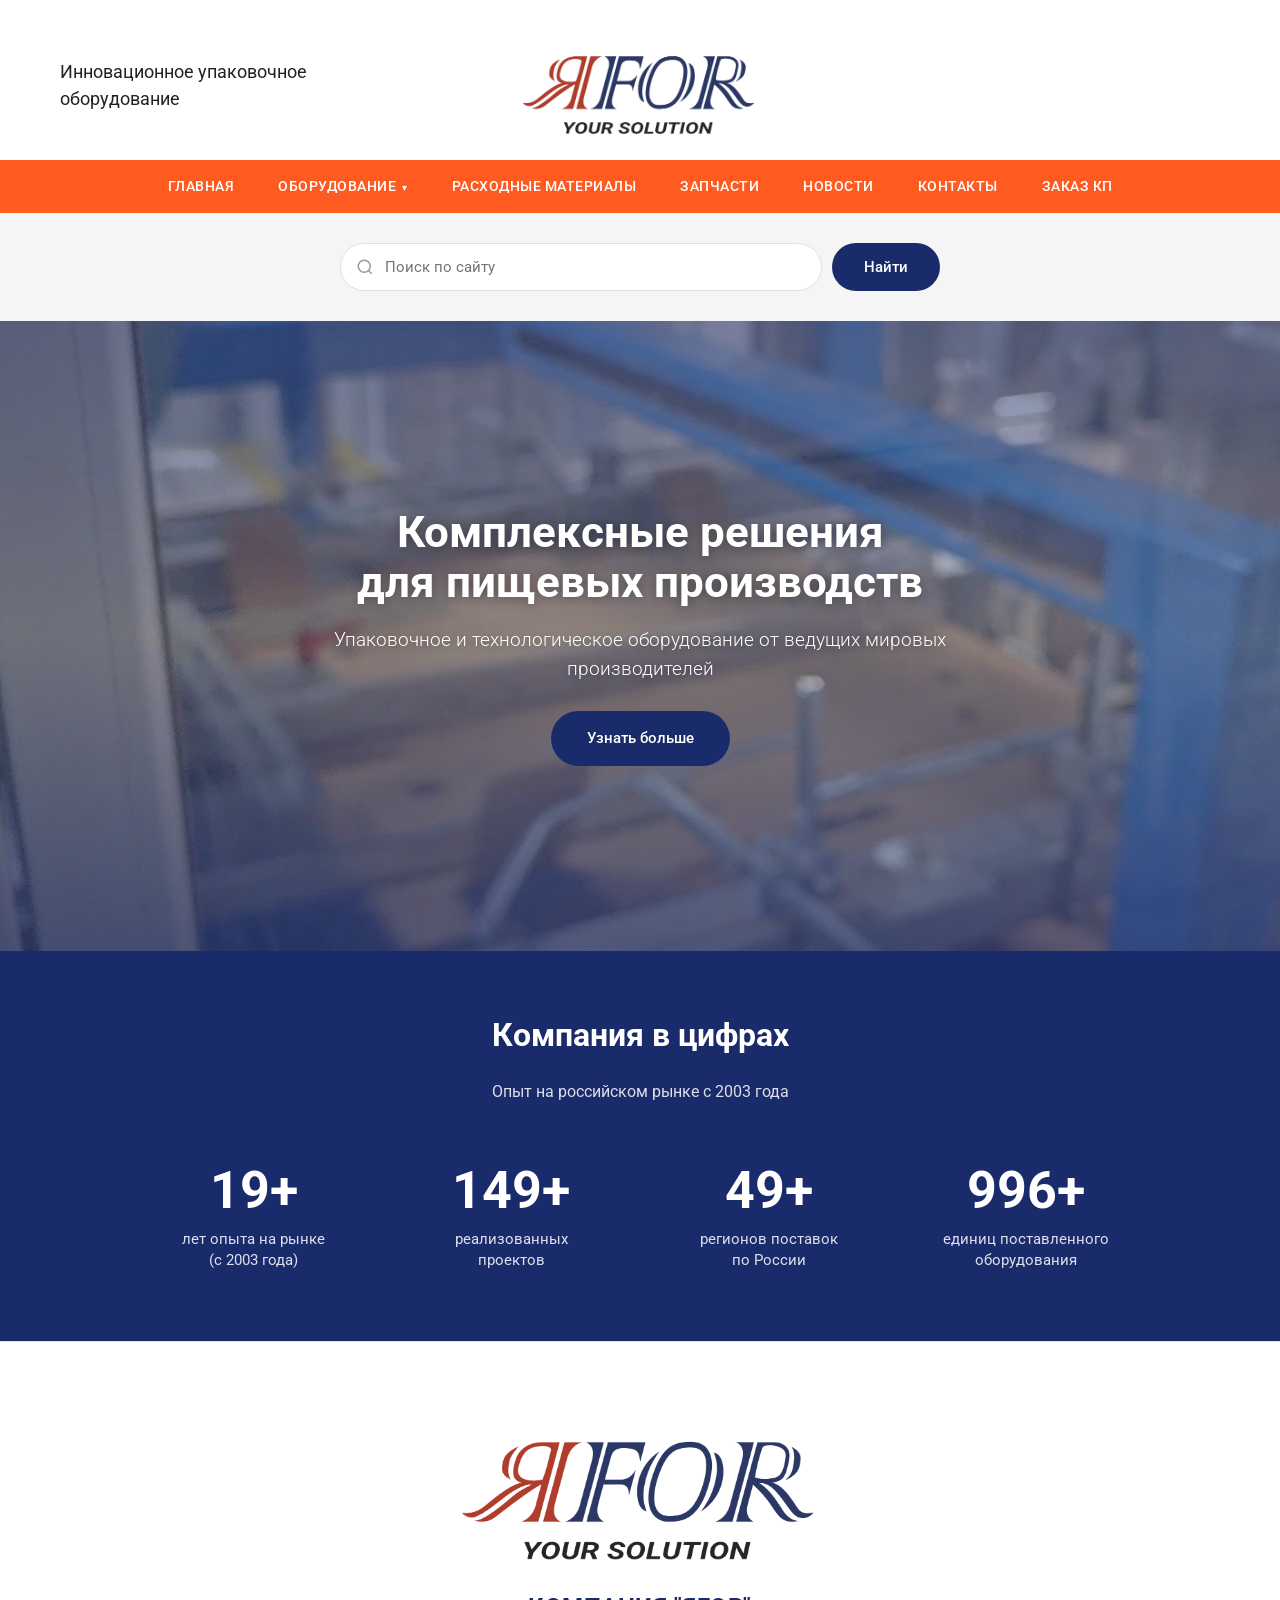
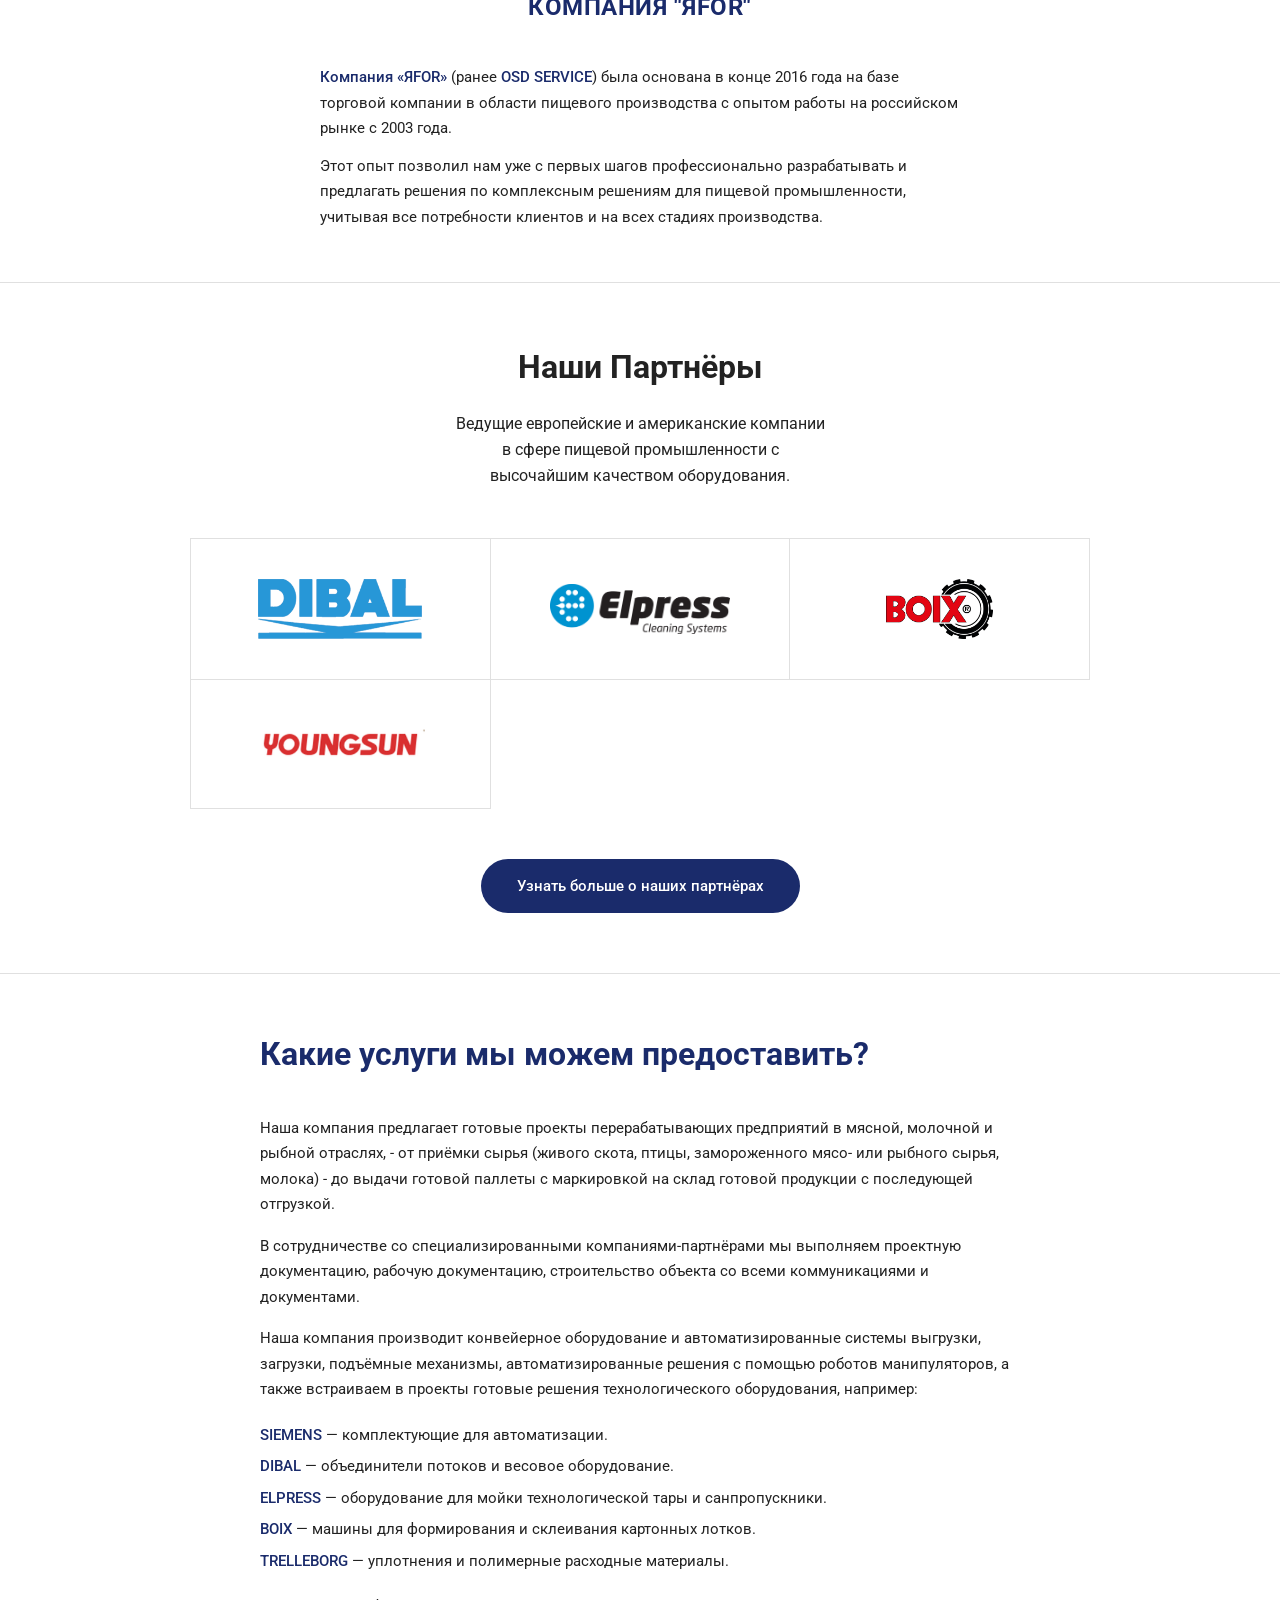
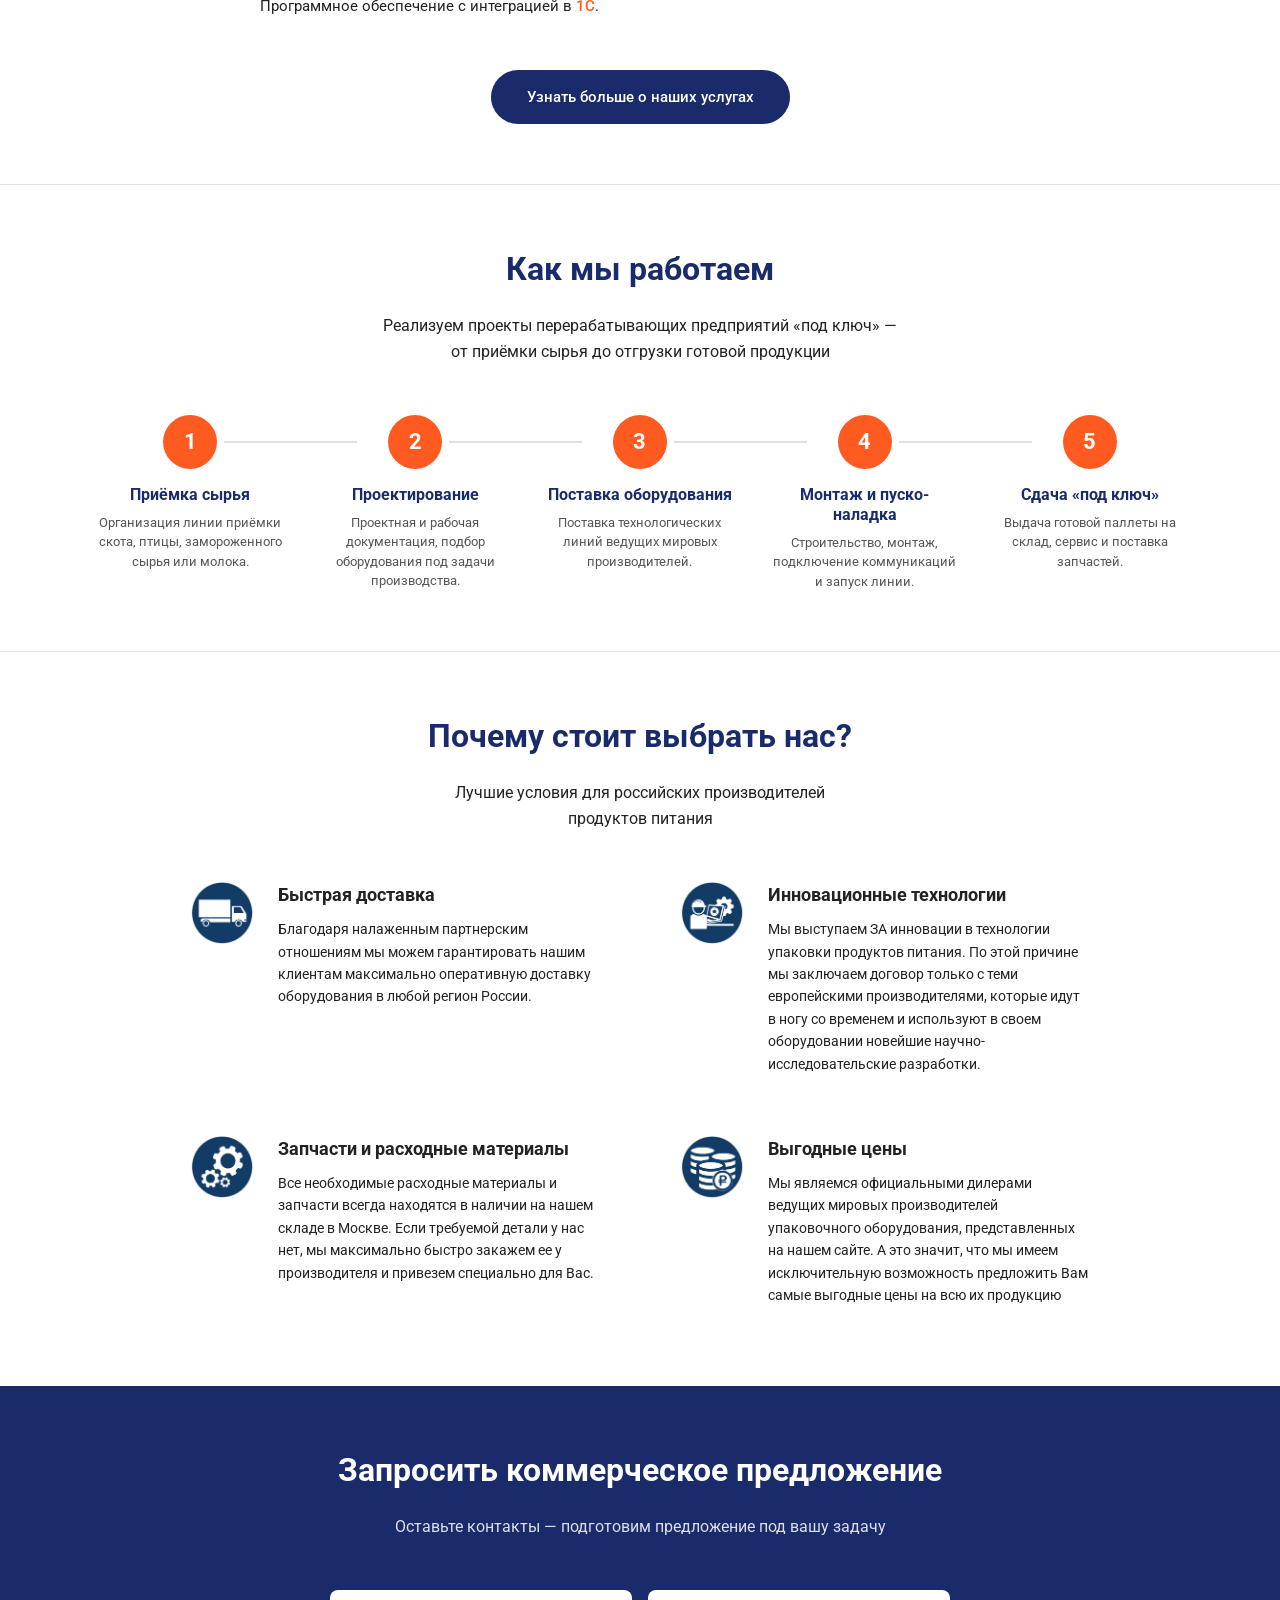
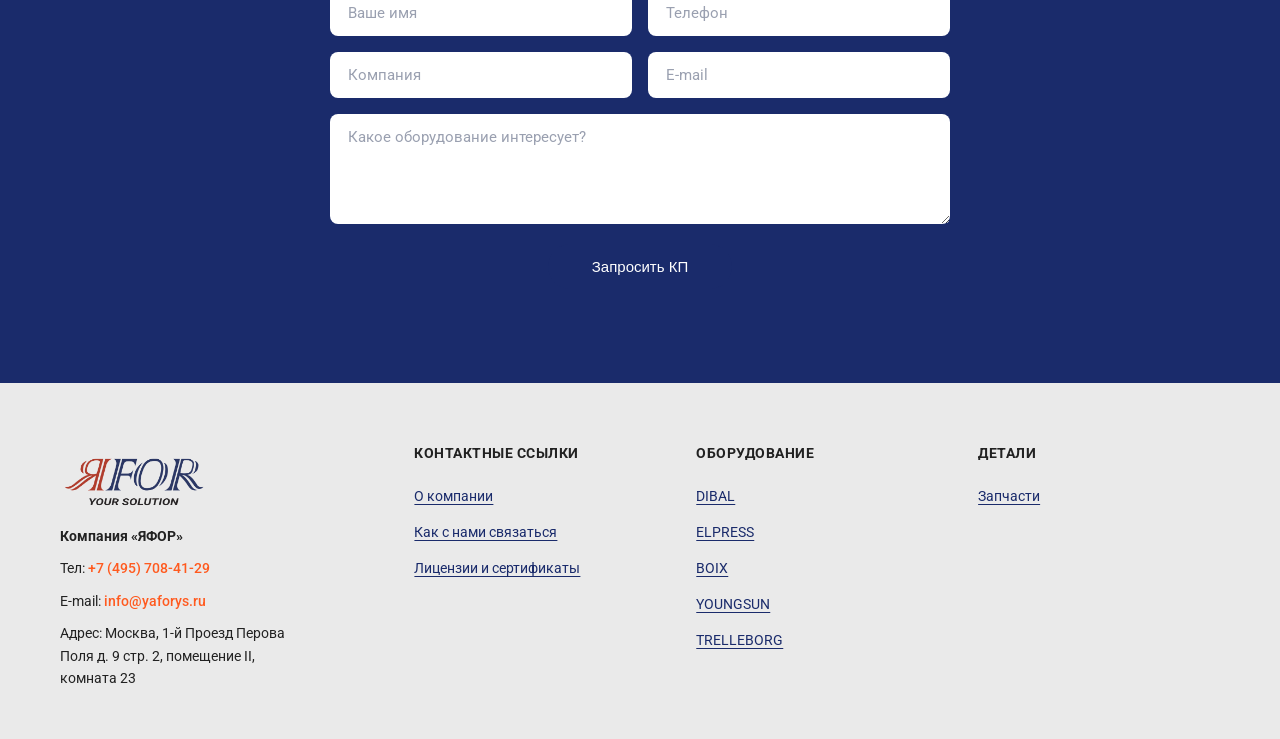
==== index.html @ 731ebf6c "Шапка: убраны контакты справа от лого; пункт меню «ЗАКАЗ КП» + страница - Со всех страниц удалён бло" ====
<!DOCTYPE html>
<html lang="ru">
<head>
  <meta charset="UTF-8">
  <meta name="viewport" content="width=device-width, initial-scale=1.0">
  <title>ЯFOR — Инновационное упаковочное оборудование</title>
  <meta name="description" content="Компания ЯFOR — поставщик упаковочного оборудования для пищевой промышленности. Официальный дилер ведущих мировых производителей.">
  <link rel="preconnect" href="https://fonts.googleapis.com">
  <link rel="preconnect" href="https://fonts.gstatic.com" crossorigin>
  <link href="https://fonts.googleapis.com/css2?family=Roboto:wght@300;400;500;700&display=swap&subset=cyrillic,latin" rel="stylesheet">
  <link rel="stylesheet" href="style.css">
</head>
<body>

  <!-- ШАПКА -->
  <header class="site-header">
    <!-- Чекбокс для бургер-меню (без JS) — должен быть первым в header -->
    <input type="checkbox" id="menu-toggle" class="menu-toggle">

    <div class="header-top">
      <div class="header-container">

        <div class="header-slogan">
          Инновационное упаковочное<br>оборудование
        </div>

        <a href="index.html" class="header-logo">
          <img src="images/logo.png" alt="ЯFOR" width="250">
        </a>


        <label for="menu-toggle" class="burger-btn" aria-label="Меню">
          <span></span><span></span><span></span>
        </label>

      </div>
    </div>

    <nav class="main-nav">
      <ul class="nav-list">
        <li><a href="index.html">ГЛАВНАЯ</a></li>
        <li class="has-submenu">
          <a href="#">ОБОРУДОВАНИЕ</a>
          <ul class="submenu">
            <li><a href="dibal.html">DIBAL</a></li>
            <li><a href="elpress.html">ELPRESS</a></li>
            <li><a href="boix.html">BOIX</a></li>
            <li><a href="youngsun.html">YOUNGSUN</a></li>
          </ul>
        </li>
        <li><a href="materials.html">РАСХОДНЫЕ МАТЕРИАЛЫ</a></li>
        <li><a href="spares.html">ЗАПЧАСТИ</a></li>
        <li><a href="#">НОВОСТИ</a></li>
        <li><a href="map.html">КОНТАКТЫ</a></li>
        <li><a href="zakaz-kp.html">ЗАКАЗ КП</a></li>
      </ul>
    </nav>

    <div class="search-bar">
      <form class="search-form" action="/search" method="get">
        <div class="search-input-wrap">
          <svg class="search-icon" viewBox="0 0 24 24" fill="none" stroke="currentColor" stroke-width="2">
            <circle cx="11" cy="11" r="8"/><path d="m21 21-4.35-4.35"/>
          </svg>
          <input type="search" name="q" placeholder="Поиск по сайту" class="search-input">
        </div>
        <button type="submit" class="search-btn">Найти</button>
      </form>
    </div>
  </header>

  <!-- ГЕРОЙ-БЛОК С ФОНОВЫМ ВИДЕО -->
  <section class="hero-video-section">
    <video class="hero-video" autoplay muted loop playsinline preload="metadata" poster="images/hero-poster.jpg">
      <source src="videos/hero.webm" type="video/webm">
      <source src="videos/hero.mp4" type="video/mp4">
    </video>
    <div class="hero-video-overlay"></div>
    <div class="hero-video-content">
      <h1 class="hero-video-title">Комплексные решения<br>для пищевых производств</h1>
      <p class="hero-video-subtitle">Упаковочное и технологическое оборудование от ведущих мировых производителей</p>
      <a href="#about" class="btn-primary hero-video-cta">Узнать больше</a>
    </div>
  </section>

  <main>

    <!-- КОМПАНИЯ В ЦИФРАХ -->
    <section class="stats-section">
      <div class="container">
        <h2 class="section-title section-title-light">Компания в цифрах</h2>
        <p class="section-subtitle subtitle-light">Опыт на российском рынке с 2003 года</p>

        <div class="stats-grid">
          <div class="stat-item">
            <div class="stat-number" data-count="20" data-suffix="+">0</div>
            <div class="stat-label">лет опыта на рынке<br>(с 2003 года)</div>
          </div>
          <div class="stat-item">
            <div class="stat-number" data-count="150" data-suffix="+">0</div>
            <div class="stat-label">реализованных<br>проектов</div>
          </div>
          <div class="stat-item">
            <div class="stat-number" data-count="50" data-suffix="+">0</div>
            <div class="stat-label">регионов поставок<br>по России</div>
          </div>
          <div class="stat-item">
            <div class="stat-number" data-count="1000" data-suffix="+">0</div>
            <div class="stat-label">единиц поставленного<br>оборудования</div>
          </div>
        </div>
      </div>
    </section>

    <!-- БЛОК О КОМПАНИИ -->
    <section class="about-section" id="about">
      <div class="container">
        <div class="about-logo">
          <img src="images/logo-large.png" alt="ЯFOR Your Solution">
        </div>
        <h1 class="about-title">КОМПАНИЯ "ЯFOR"</h1>
        <div class="about-text">
          <p>
            <strong>Компания «ЯFOR»</strong> (ранее <strong>OSD SERVICE</strong>) была основана в конце 2016 года на базе торговой компании в области пищевого производства с опытом работы на российском рынке с 2003 года.
          </p>
          <p>
            Этот опыт позволил нам уже с первых шагов профессионально разрабатывать и предлагать решения по комплексным решениям для пищевой промышленности, учитывая все потребности клиентов и на всех стадиях производства.
          </p>
        </div>
      </div>
    </section>

    <!-- ПАРТНЁРЫ -->
    <section class="partners-section">
      <div class="container">
        <h2 class="section-title">Наши Партнёры</h2>
        <p class="section-subtitle">
          Ведущие европейские и американские компании<br>
          в сфере пищевой промышленности с<br>
          высочайшим качеством оборудования.
        </p>

        <div class="partners-grid">
          <a href="dibal.html" class="partner-card"><img src="images/partner-dibal.png" alt="DIBAL"></a>
          <a href="elpress.html" class="partner-card"><img src="images/partner-elpress.png" alt="Elpress"></a>
          <a href="boix.html" class="partner-card"><img src="images/partner-boix.png" alt="BOIX"></a>
          <a href="youngsun.html" class="partner-card"><img src="images/partner-youngsun.png" alt="YOUNGSUN"></a>
        </div>

        <div class="section-cta">
          <a href="partners.html" class="btn-primary">Узнать больше о наших партнёрах</a>
        </div>
      </div>
    </section>

    <!-- УСЛУГИ -->
    <section class="services-section">
      <div class="container container-narrow">
        <h2 class="services-title">Какие услуги мы можем предоставить?</h2>

        <div class="services-text">
          <p>
            Наша компания предлагает готовые проекты перерабатывающих предприятий в мясной, молочной и рыбной отраслях, - от приёмки сырья (живого скота, птицы, замороженного мясо- или рыбного сырья, молока) - до выдачи готовой паллеты с маркировкой на склад готовой продукции с последующей отгрузкой.
          </p>
          <p>
            В сотрудничестве со специализированными компаниями-партнёрами мы выполняем проектную документацию, рабочую документацию, строительство объекта со всеми коммуникациями и документами.
          </p>
          <p>
            Наша компания производит конвейерное оборудование и автоматизированные системы выгрузки, загрузки, подъёмные механизмы, автоматизированные решения с помощью роботов манипуляторов, а также встраиваем в проекты готовые решения технологического оборудования, например:
          </p>

          <ul class="brands-list">
            <li><strong>SIEMENS</strong> — комплектующие для автоматизации.</li>
            <li><strong>DIBAL</strong> — объединители потоков и весовое оборудование.</li>
            <li><strong>ELPRESS</strong> — оборудование для мойки технологической тары и санпропускники.</li>
            <li><strong>BOIX</strong> — машины для формирования и склеивания картонных лотков.</li>
            <li><strong>TRELLEBORG</strong> — уплотнения и полимерные расходные материалы.</li>
          </ul>

          <p>Программное обеспечение с интеграцией в <span class="accent">1С</span>.</p>
        </div>

        <div class="section-cta">
          <a href="#" class="btn-primary">Узнать больше о наших услугах</a>
        </div>
      </div>
    </section>

    <!-- КАК МЫ РАБОТАЕМ (ПОД КЛЮЧ) -->
    <section class="process-section">
      <div class="container">
        <h2 class="section-title section-title-blue">Как мы работаем</h2>
        <p class="section-subtitle">
          Реализуем проекты перерабатывающих предприятий «под ключ» —<br>
          от приёмки сырья до отгрузки готовой продукции
        </p>

        <div class="process-grid">
          <div class="process-step">
            <div class="process-num">1</div>
            <h3>Приёмка сырья</h3>
            <p>Организация линии приёмки скота, птицы, замороженного сырья или молока.</p>
          </div>
          <div class="process-step">
            <div class="process-num">2</div>
            <h3>Проектирование</h3>
            <p>Проектная и рабочая документация, подбор оборудования под задачи производства.</p>
          </div>
          <div class="process-step">
            <div class="process-num">3</div>
            <h3>Поставка оборудования</h3>
            <p>Поставка технологических линий ведущих мировых производителей.</p>
          </div>
          <div class="process-step">
            <div class="process-num">4</div>
            <h3>Монтаж и пуско-наладка</h3>
            <p>Строительство, монтаж, подключение коммуникаций и запуск линии.</p>
          </div>
          <div class="process-step">
            <div class="process-num">5</div>
            <h3>Сдача «под ключ»</h3>
            <p>Выдача готовой паллеты на склад, сервис и поставка запчастей.</p>
          </div>
        </div>
      </div>
    </section>

    <!-- ПРЕИМУЩЕСТВА -->
    <section class="advantages-section">
      <div class="container">
        <h2 class="section-title section-title-blue">Почему стоит выбрать нас?</h2>
        <p class="section-subtitle">
          Лучшие условия для российских производителей<br>
          продуктов питания
        </p>

        <div class="advantages-grid">
          <div class="advantage-item">
            <div class="advantage-icon">
              <img src="images/advantage-delivery.png" alt="">
            </div>
            <div class="advantage-content">
              <h3>Быстрая доставка</h3>
              <p>Благодаря налаженным партнерским отношениям мы можем гарантировать нашим клиентам максимально оперативную доставку оборудования в любой регион России.</p>
            </div>
          </div>

          <div class="advantage-item">
            <div class="advantage-icon">
              <img src="images/advantage-innovation.png" alt="">
            </div>
            <div class="advantage-content">
              <h3>Инновационные технологии</h3>
              <p>Мы выступаем ЗА инновации в технологии упаковки продуктов питания. По этой причине мы заключаем договор только с теми европейскими производителями, которые идут в ногу со временем и используют в своем оборудовании новейшие научно-исследовательские разработки.</p>
            </div>
          </div>

          <div class="advantage-item">
            <div class="advantage-icon">
              <img src="images/advantage-parts.png" alt="">
            </div>
            <div class="advantage-content">
              <h3>Запчасти и расходные материалы</h3>
              <p>Все необходимые расходные материалы и запчасти всегда находятся в наличии на нашем складе в Москве. Если требуемой детали у нас нет, мы максимально быстро закажем ее у производителя и привезем специально для Вас.</p>
            </div>
          </div>

          <div class="advantage-item">
            <div class="advantage-icon">
              <img src="images/advantage-price.png" alt="">
            </div>
            <div class="advantage-content">
              <h3>Выгодные цены</h3>
              <p>Мы являемся официальными дилерами ведущих мировых производителей упаковочного оборудования, представленных на нашем сайте. А это значит, что мы имеем исключительную возможность предложить Вам самые выгодные цены на всю их продукцию</p>
            </div>
          </div>
        </div>
      </div>
    </section>

    <!-- ЗАПРОС КОММЕРЧЕСКОГО ПРЕДЛОЖЕНИЯ -->
    <section class="request-section" id="request">
      <div class="container">
        <h2 class="section-title section-title-light">Запросить коммерческое предложение</h2>
        <p class="section-subtitle subtitle-light">
          Оставьте контакты — подготовим предложение под вашу задачу
        </p>

        <form class="request-form" id="request-form" novalidate>
          <div class="request-row">
            <input type="text" name="name" class="request-input" placeholder="Ваше имя" required>
            <input type="tel" name="phone" class="request-input" placeholder="Телефон" required>
          </div>
          <div class="request-row">
            <input type="text" name="company" class="request-input" placeholder="Компания">
            <input type="email" name="email" class="request-input" placeholder="E-mail">
          </div>
          <textarea name="message" class="request-input request-textarea" placeholder="Какое оборудование интересует?"></textarea>
          <button type="submit" class="btn-primary request-submit">Запросить КП</button>
          <p class="request-note" id="request-note" aria-live="polite"></p>
        </form>
      </div>
    </section>

  </main>

  <!-- ФУТЕР -->
  <footer class="site-footer">
    <div class="container">
      <div class="footer-grid">

        <div class="footer-col">
          <img src="images/logo.png" alt="ЯFOR" class="footer-logo" width="150">
          <p><strong>Компания «ЯФОР»</strong></p>
          <p>Тел: <a href="tel:+74957084129" class="footer-accent">+7 (495) 708-41-29</a></p>
          <p>E-mail: <a href="mailto:info@yaforys.ru" class="footer-accent">info@yaforys.ru</a></p>
          <p>Адрес: Москва, 1-й Проезд Перова<br>Поля д. 9 стр. 2, помещение II,<br>комната 23</p>
        </div>

        <div class="footer-col">
          <h4>КОНТАКТНЫЕ ССЫЛКИ</h4>
          <ul>
            <li><a href="#">О компании</a></li>
            <li><a href="map.html">Как с нами связаться</a></li>
            <li><a href="#">Лицензии и сертификаты</a></li>
          </ul>
        </div>

        <div class="footer-col">
          <h4>ОБОРУДОВАНИЕ</h4>
          <ul>
            <li><a href="dibal.html">DIBAL</a></li>
            <li><a href="elpress.html">ELPRESS</a></li>
            <li><a href="boix.html">BOIX</a></li>
            <li><a href="youngsun.html">YOUNGSUN</a></li>
            <li><a href="trelleborg.html">TRELLEBORG</a></li>
          </ul>
        </div>

        <div class="footer-col">
          <h4>ДЕТАЛИ</h4>
          <ul>
            <li><a href="spares.html">Запчасти</a></li>
          </ul>
        </div>

      </div>
    </div>
  </footer>

  <script src="index.js"></script>

</body>
</html>
---- style.css ----
/* =======================================================
   ЯFOR — Основные стили
   ======================================================= */

/* Сброс и базовые настройки */
*, *::before, *::after {
  box-sizing: border-box;
}

:root {
  --color-primary: #1a2b6b;      /* тёмно-синий */
  --color-accent: #ff5a1f;       /* оранжевый */
  --color-text: #222;
  --color-text-light: #555;
  --color-bg: #fff;
  --color-bg-light: #f5f5f5;
  --color-border: #e0e0e0;
  --color-footer-bg: #eaeaea;
  --font-main: 'Roboto', -apple-system, BlinkMacSystemFont, sans-serif;
  --container-max: 1200px;
  --container-narrow: 800px;
}

html {
  scroll-behavior: smooth;
}

body {
  margin: 0;
  font-family: var(--font-main);
  font-size: 16px;
  line-height: 1.5;
  color: var(--color-text);
  background: var(--color-bg);
  -webkit-font-smoothing: antialiased;
  -moz-osx-font-smoothing: grayscale;
}

img {
  max-width: 100%;
  height: auto;
  display: block;
}

a {
  color: inherit;
  text-decoration: none;
  transition: color 0.2s;
}

a:hover {
  color: var(--color-accent);
}

.container {
  max-width: var(--container-max);
  margin: 0 auto;
  padding: 0 20px;
}

.container-narrow {
  max-width: var(--container-narrow);
}

/* =======================================================
   ШАПКА
   ======================================================= */

.site-header {
  background: #fff;
}

.header-top {
  padding: 30px 0 20px;
}

.header-container {
  max-width: var(--container-max);
  margin: 0 auto;
  padding: 0 20px;
  display: grid;
  grid-template-columns: 1fr auto 1fr;
  align-items: center;
  gap: 40px;
}

.header-slogan {
  font-size: 18px;
  color: var(--color-text);
  text-align: left;
}

.header-logo {
  display: block;
  text-align: center;
}

.header-logo img {
  margin: 0 auto;
  max-width: 250px;
  height: auto;
}

.header-contacts {
  display: flex;
  flex-direction: column;
  align-items: flex-end;
  gap: 6px;
}

.contact-phone,
.contact-email {
  color: var(--color-accent);
  font-size: 18px;
  font-weight: 400;
}

.contact-phone:hover,
.contact-email:hover {
  color: var(--color-primary);
}

.btn-callback {
  margin-top: 10px;
  padding: 12px 28px;
  background: var(--color-primary);
  color: #fff;
  border: none;
  border-radius: 30px;
  font-family: inherit;
  font-size: 14px;
  font-weight: 500;
  cursor: pointer;
  transition: background 0.2s;
}

.btn-callback:hover {
  background: #2d3e82;
}

/* Меню-бургер для мобильных (без JS, через чекбокс) */
.menu-toggle {
  display: none; /* Скрытый чекбокс — управляет состоянием меню */
}

.burger-btn {
  display: none;
  width: 32px;
  height: 28px;
  padding: 0;
  cursor: pointer;
  position: relative;
  background: transparent;
}

.burger-btn span {
  display: block;
  width: 100%;
  height: 3px;
  background: var(--color-text);
  margin: 5px 0;
  transition: all 0.3s;
}

/* Когда чекбокс отмечен — бургер превращается в крестик */
.menu-toggle:checked ~ .header-top .burger-btn span:nth-child(1) {
  transform: translateY(8px) rotate(45deg);
}
.menu-toggle:checked ~ .header-top .burger-btn span:nth-child(2) {
  opacity: 0;
}
.menu-toggle:checked ~ .header-top .burger-btn span:nth-child(3) {
  transform: translateY(-8px) rotate(-45deg);
}

/* Главное меню */
.main-nav {
  background: var(--color-accent);
}

.nav-list {
  list-style: none;
  margin: 0;
  padding: 0;
  max-width: var(--container-max);
  margin: 0 auto;
  display: flex;
  justify-content: center;
  flex-wrap: wrap;
}

.nav-list > li {
  position: relative;
}

.nav-list > li > a {
  display: block;
  padding: 16px 22px;
  color: #fff;
  font-size: 14px;
  font-weight: 500;
  letter-spacing: 0.5px;
}

.nav-list > li > a:hover {
  color: #fff;
  background: rgba(0, 0, 0, 0.1);
}

/* Выпадающее подменю */
.has-submenu > a::after {
  content: '▾';
  margin-left: 6px;
  font-size: 10px;
}

.submenu {
  position: absolute;
  top: 100%;
  left: 0;
  min-width: 180px;
  list-style: none;
  margin: 0;
  padding: 0;
  background: #fff;
  box-shadow: 0 4px 12px rgba(0, 0, 0, 0.15);
  opacity: 0;
  visibility: hidden;
  transform: translateY(-5px);
  transition: all 0.2s;
  z-index: 100;
}

.has-submenu:hover .submenu {
  opacity: 1;
  visibility: visible;
  transform: translateY(0);
}

.submenu li a {
  display: block;
  padding: 12px 20px;
  color: var(--color-text);
  font-size: 14px;
  border-bottom: 1px solid var(--color-border);
}

.submenu li:last-child a { border-bottom: none; }

.submenu li a:hover {
  background: var(--color-bg-light);
  color: var(--color-accent);
}

/* Поиск */
.search-bar {
  background: var(--color-bg-light);
  padding: 30px 20px;
}

.search-form {
  max-width: 600px;
  margin: 0 auto;
  display: flex;
  gap: 10px;
}

.search-input-wrap {
  flex: 1;
  position: relative;
}

.search-icon {
  position: absolute;
  left: 16px;
  top: 50%;
  transform: translateY(-50%);
  width: 18px;
  height: 18px;
  color: #999;
  pointer-events: none;
}

.search-input {
  width: 100%;
  padding: 14px 16px 14px 44px;
  border: 1px solid var(--color-border);
  border-radius: 30px;
  font-family: inherit;
  font-size: 15px;
  background: #fff;
  outline: none;
  transition: border-color 0.2s;
}

.search-input:focus {
  border-color: var(--color-primary);
}

.search-btn {
  padding: 14px 32px;
  background: var(--color-primary);
  color: #fff;
  border: none;
  border-radius: 30px;
  font-family: inherit;
  font-size: 15px;
  font-weight: 500;
  cursor: pointer;
  transition: background 0.2s;
}

.search-btn:hover {
  background: #2d3e82;
}

/* =======================================================
   ГЕРОЙ-БЛОК С ФОНОВЫМ ВИДЕО
   ======================================================= */

.hero-video-section {
  position: relative;
  width: 100%;
  height: 70vh;
  min-height: 420px;
  max-height: 640px;
  overflow: hidden;
  background: var(--color-primary);
  display: flex;
  align-items: center;
  justify-content: center;
}

.hero-video {
  position: absolute;
  top: 50%;
  left: 50%;
  min-width: 100%;
  min-height: 100%;
  width: auto;
  height: auto;
  transform: translate(-50%, -50%);
  object-fit: cover;
  z-index: 1;
}

.hero-video-overlay {
  position: absolute;
  inset: 0;
  z-index: 2;
  background: linear-gradient(
    180deg,
    rgba(26, 43, 107, 0.55) 0%,
    rgba(26, 43, 107, 0.35) 50%,
    rgba(26, 43, 107, 0.65) 100%
  );
}

.hero-video-content {
  position: relative;
  z-index: 3;
  text-align: center;
  color: #fff;
  padding: 0 20px;
  max-width: 900px;
}

.hero-video-title {
  font-size: 44px;
  font-weight: 700;
  line-height: 1.15;
  margin: 0 0 18px;
  text-shadow: 0 2px 12px rgba(0, 0, 0, 0.35);
}

.hero-video-subtitle {
  font-size: 19px;
  font-weight: 300;
  line-height: 1.5;
  margin: 0 auto 28px;
  max-width: 620px;
  text-shadow: 0 1px 8px rgba(0, 0, 0, 0.35);
}

.hero-video-cta {
  display: inline-block;
}

@media (max-width: 768px) {
  .hero-video-section {
    height: 56vh;
    min-height: 320px;
  }
  /* На мобильных не грузим видео — показываем постер фоном, экономим трафик */
  .hero-video {
    display: none;
  }
  .hero-video-section {
    background: var(--color-primary) url("images/hero-poster.jpg") center/cover no-repeat;
  }
  .hero-video-title {
    font-size: 30px;
  }
  .hero-video-subtitle {
    font-size: 16px;
  }
}

@media (prefers-reduced-motion: reduce) {
  .hero-video {
    display: none;
  }
  .hero-video-section {
    background: var(--color-primary) url("images/hero-poster.jpg") center/cover no-repeat;
  }
}

/* =======================================================
   БЛОК О КОМПАНИИ
   ======================================================= */

.about-section {
  padding: 60px 0 40px;
  border-top: 1px solid var(--color-border);
}

.about-logo {
  text-align: center;
  margin-bottom: 20px;
}

.about-logo img {
  max-width: 380px;
  margin: 0 auto;
}

.about-title {
  text-align: center;
  color: var(--color-primary);
  font-size: 24px;
  font-weight: 700;
  margin: 20px 0 40px;
  letter-spacing: 0.5px;
}

.about-text {
  max-width: 640px;
  margin: 0 auto;
  font-size: 15px;
  line-height: 1.7;
  color: var(--color-text);
}

.about-text p {
  margin: 0 0 12px;
}

.about-text strong {
  color: var(--color-primary);
  font-weight: 500;
}

/* =======================================================
   ПАРТНЁРЫ
   ======================================================= */

.partners-section {
  padding: 60px 0;
  border-top: 1px solid var(--color-border);
}

.section-title {
  text-align: center;
  font-size: 32px;
  font-weight: 700;
  color: var(--color-text);
  margin: 0 0 20px;
}

.section-title-blue {
  color: var(--color-primary);
}

.section-subtitle {
  text-align: center;
  font-size: 16px;
  color: var(--color-text);
  margin: 0 0 50px;
  line-height: 1.6;
}

.partners-grid {
  display: grid;
  grid-template-columns: repeat(3, 1fr);
  border-top: 1px solid var(--color-border);
  border-left: 1px solid var(--color-border);
  max-width: 900px;
  margin: 0 auto;
}

.partner-card {
  border-right: 1px solid var(--color-border);
  border-bottom: 1px solid var(--color-border);
  padding: 40px 30px;
  display: flex;
  align-items: center;
  justify-content: center;
  min-height: 120px;
  transition: background 0.2s;
}

.partner-card:hover {
  background: var(--color-bg-light);
}

.partner-card img {
  max-height: 60px;
  max-width: 180px;
  width: auto;
  object-fit: contain;
}

.section-cta {
  text-align: center;
  margin-top: 50px;
}

.btn-primary {
  display: inline-block;
  padding: 16px 36px;
  background: var(--color-primary);
  color: #fff;
  border-radius: 30px;
  font-size: 15px;
  font-weight: 500;
  transition: background 0.2s;
}

.btn-primary:hover {
  background: #2d3e82;
  color: #fff;
}

/* =======================================================
   УСЛУГИ
   ======================================================= */

.services-section {
  padding: 60px 0;
  border-top: 1px solid var(--color-border);
}

.services-title {
  font-size: 32px;
  font-weight: 700;
  color: var(--color-primary);
  margin: 0 0 40px;
  line-height: 1.3;
}

.services-text {
  font-size: 15px;
  line-height: 1.7;
}

.services-text p {
  margin: 0 0 16px;
}

.brands-list {
  list-style: none;
  padding: 0;
  margin: 20px 0;
}

.brands-list li {
  margin-bottom: 6px;
}

.brands-list strong {
  color: var(--color-primary);
  font-weight: 500;
}

.accent {
  color: var(--color-accent);
  font-weight: 500;
}

/* =======================================================
   ПРЕИМУЩЕСТВА
   ======================================================= */

.advantages-section {
  padding: 60px 0 80px;
  border-top: 1px solid var(--color-border);
}

.advantages-grid {
  display: grid;
  grid-template-columns: repeat(2, 1fr);
  gap: 60px 80px;
  max-width: 900px;
  margin: 0 auto;
}

.advantage-item {
  display: flex;
  gap: 24px;
  align-items: flex-start;
}

.advantage-icon {
  flex-shrink: 0;
  width: 64px;
  height: 64px;
  display: flex;
  align-items: center;
  justify-content: center;
}

.advantage-icon img {
  max-width: 100%;
  max-height: 100%;
}

.advantage-content h3 {
  margin: 0 0 10px;
  font-size: 18px;
  font-weight: 700;
  color: var(--color-text);
}

.advantage-content p {
  margin: 0;
  font-size: 14px;
  line-height: 1.6;
  color: var(--color-text);
}

/* =======================================================
   ФУТЕР
   ======================================================= */

.site-footer {
  background: var(--color-footer-bg);
  padding: 60px 0 40px;
}

.footer-grid {
  display: grid;
  grid-template-columns: 1.3fr 1fr 1fr 1fr;
  gap: 40px;
}

.footer-col h4 {
  font-size: 14px;
  font-weight: 700;
  color: var(--color-text);
  margin: 0 0 20px;
  letter-spacing: 0.5px;
}

.footer-col p {
  margin: 0 0 10px;
  font-size: 14px;
  line-height: 1.6;
  color: var(--color-text);
}

.footer-col ul {
  list-style: none;
  padding: 0;
  margin: 0;
}

.footer-col ul li {
  margin-bottom: 12px;
}

.footer-col ul li a {
  color: var(--color-primary);
  font-size: 14px;
  text-decoration: underline;
  text-underline-offset: 3px;
}

.footer-col ul li a:hover {
  color: var(--color-accent);
}

.footer-logo {
  margin-bottom: 16px;
}

.footer-accent {
  color: var(--color-accent);
  font-weight: 500;
}

/* =======================================================
   АДАПТИВНОСТЬ
   ======================================================= */

@media (max-width: 980px) {

  .header-container {
    grid-template-columns: auto 1fr auto;
    gap: 20px;
  }

  .header-slogan,
  .header-contacts {
    display: none;
  }

  .burger-btn {
    display: block;
    justify-self: end;
  }

  .header-logo img {
    max-width: 180px;
  }

  .main-nav {
    display: none;
  }

  /* Открытие меню через чекбокс (без JS) */
  .menu-toggle:checked ~ .main-nav {
    display: block;
  }

  .nav-list {
    flex-direction: column;
  }

  .nav-list > li > a {
    padding: 14px 20px;
  }

  .submenu {
    position: static;
    opacity: 1;
    visibility: visible;
    transform: none;
    box-shadow: none;
    background: rgba(0, 0, 0, 0.1);
  }

  .submenu li a {
    color: #fff;
    padding-left: 40px;
    border-bottom: none;
  }

  .submenu li a:hover {
    background: rgba(0, 0, 0, 0.15);
    color: #fff;
  }

  .has-submenu > a::after {
    content: '';
  }

  .search-form {
    flex-direction: column;
  }

  .partners-grid {
    grid-template-columns: repeat(2, 1fr);
  }

  .advantages-grid {
    grid-template-columns: 1fr;
    gap: 40px;
  }

  .footer-grid {
    grid-template-columns: 1fr 1fr;
    gap: 30px;
  }

  .section-title,
  .services-title {
    font-size: 24px;
  }

  .about-title {
    font-size: 20px;
  }
}

@media (max-width: 600px) {

  .partners-grid {
    grid-template-columns: 1fr;
  }

  .footer-grid {
    grid-template-columns: 1fr;
  }

  .partners-section,
  .services-section,
  .advantages-section {
    padding: 40px 0;
  }
}

/* =======================================================
   СТИЛИ ПОДСТРАНИЦ (dibal, elpress, boix, partners и т.д.)
   ======================================================= */

/* Большой логотип/заголовок бренда вверху страницы */
.brand-hero {
  padding: 50px 0 30px;
  text-align: center;
}

.brand-hero img {
  max-width: 360px;
  margin: 0 auto 30px;
}

/* Синяя рамка с вводным текстом */
.intro-box {
  max-width: 640px;
  margin: 0 auto;
  padding: 28px 32px;
  border: 2px solid var(--color-primary);
  color: var(--color-primary);
  font-size: 18px;
  line-height: 1.6;
  font-weight: 500;
  text-align: left;
}

.intro-box-yellow {
  border-color: #e6b400;
  color: #e6b400;
}

/* Секция с заголовком категории */
.category-section {
  padding: 50px 0;
  border-top: 1px solid var(--color-border);
}

.category-title {
  text-align: center;
  font-size: 28px;
  font-weight: 700;
  color: var(--color-primary);
  margin: 0 0 40px;
  line-height: 1.3;
}

.category-description {
  max-width: 640px;
  margin: 0 auto 40px;
  text-align: center;
  font-size: 15px;
  line-height: 1.7;
  color: var(--color-text);
}

/* Сетка карточек оборудования */
.products-grid {
  display: grid;
  grid-template-columns: repeat(3, 1fr);
  gap: 40px 30px;
  max-width: 1000px;
  margin: 0 auto;
}

.product-card {
  display: flex;
  flex-direction: column;
  text-align: left;
}

.product-card-image {
  height: 180px;
  display: flex;
  align-items: center;
  justify-content: center;
  margin-bottom: 16px;
}

.product-card-image img {
  max-height: 100%;
  max-width: 100%;
  object-fit: contain;
}

.product-card-title {
  font-size: 15px;
  font-weight: 700;
  color: var(--color-text);
  margin: 0 0 8px;
  line-height: 1.3;
}

.product-card-descr {
  font-size: 13px;
  line-height: 1.5;
  color: var(--color-text-light);
  margin: 0 0 14px;
  flex-grow: 1;
}

.btn-small {
  display: inline-block;
  padding: 10px 22px;
  background: var(--color-primary);
  color: #fff;
  border-radius: 20px;
  font-size: 13px;
  font-weight: 500;
  align-self: flex-start;
  transition: background 0.2s;
}

.btn-small:hover {
  background: #2d3e82;
  color: #fff;
}

/* Форма обратной связи */
.order-form {
  max-width: 600px;
  margin: 40px auto 0;
  text-align: center;
}

.order-form p {
  font-size: 14px;
  color: var(--color-text);
  line-height: 1.6;
  margin: 0 0 20px;
}

.order-form .btn-primary {
  padding: 14px 40px;
}

/* Страница с офисами (map) */
.offices-section {
  padding: 60px 0;
  border-top: 1px solid var(--color-border);
}

.office-block {
  display: grid;
  grid-template-columns: 1fr 2fr;
  gap: 40px;
  margin-bottom: 60px;
  align-items: start;
}

.office-block:last-child {
  margin-bottom: 0;
}

.office-info h3 {
  font-size: 20px;
  font-weight: 700;
  color: var(--color-text);
  margin: 0 0 16px;
}

.office-info p {
  font-size: 15px;
  line-height: 1.6;
  color: var(--color-text);
  margin: 0 0 8px;
}

.office-info a {
  color: var(--color-text);
  font-weight: 500;
}

.office-info a:hover {
  color: var(--color-accent);
}

.office-map {
  background: #e8e8e8;
  min-height: 280px;
  border-radius: 4px;
  display: flex;
  align-items: center;
  justify-content: center;
  color: #999;
  font-size: 14px;
}

.office-map iframe {
  width: 100%;
  height: 100%;
  min-height: 280px;
  border: none;
  border-radius: 4px;
}

/* Обычный текстовый блок */
.text-block {
  max-width: 720px;
  margin: 0 auto;
  padding: 40px 0;
  font-size: 15px;
  line-height: 1.7;
}

.text-block p {
  margin: 0 0 16px;
}

/* Список брендов (страница "О наших партнёрах") */
.brands-info {
  max-width: 640px;
  margin: 40px auto 0;
  font-size: 14px;
  line-height: 1.7;
}

.brands-info p {
  margin: 0 0 8px;
}

.brands-info strong {
  color: var(--color-primary);
  font-weight: 500;
}

.page-header {
  padding: 50px 0 30px;
  text-align: center;
}

.page-header h1 {
  font-size: 36px;
  font-weight: 700;
  color: var(--color-text);
  margin: 0 0 20px;
}

.page-header .lead {
  max-width: 600px;
  margin: 0 auto;
  font-size: 15px;
  line-height: 1.6;
  color: var(--color-text);
}

.small-note {
  text-align: center;
  font-size: 13px;
  color: var(--color-text-light);
  margin: 30px 0;
  font-style: italic;
}

/* Адаптация для подстраниц */
@media (max-width: 980px) {
  .products-grid {
    grid-template-columns: repeat(2, 1fr);
  }

  .office-block {
    grid-template-columns: 1fr;
    gap: 20px;
  }

  .page-header h1 {
    font-size: 26px;
  }

  .category-title {
    font-size: 22px;
  }

  .brand-hero img {
    max-width: 240px;
  }

  .intro-box {
    font-size: 15px;
    padding: 20px;
  }
}

@media (max-width: 600px) {
  .products-grid {
    grid-template-columns: 1fr;
  }
}

/* =======================================================
   МОДАЛКА «ПОДРОБНЕЕ О ТОВАРЕ»
   ======================================================= */

.no-scroll {
  overflow: hidden;
}

.pm-modal {
  position: fixed;
  inset: 0;
  z-index: 1000;
  display: flex;
  align-items: center;
  justify-content: center;
  padding: 20px;
  opacity: 0;
  visibility: hidden;
  transition: opacity 0.25s ease, visibility 0.25s ease;
}

.pm-modal.is-open {
  opacity: 1;
  visibility: visible;
}

.pm-overlay {
  position: absolute;
  inset: 0;
  background: rgba(0, 0, 0, 0.6);
}

.pm-dialog {
  position: relative;
  z-index: 1;
  display: flex;
  width: 100%;
  max-width: 880px;
  max-height: 88vh;
  overflow: hidden;
  background: #fff;
  border-radius: 12px;
  box-shadow: 0 20px 60px rgba(0, 0, 0, 0.4);
  transform: scale(0.96);
  transition: transform 0.25s ease;
}

.pm-modal.is-open .pm-dialog {
  transform: scale(1);
}

.pm-image {
  flex: 0 0 44%;
  display: flex;
  align-items: center;
  justify-content: center;
  padding: 24px;
  background: var(--color-bg-light);
}

.pm-image img {
  max-width: 100%;
  max-height: 320px;
  object-fit: contain;
}

.pm-body {
  flex: 1;
  padding: 32px 32px 28px;
  overflow-y: auto;
}

.pm-title {
  font-size: 22px;
  font-weight: 700;
  color: var(--color-primary);
  margin: 0 0 14px;
  line-height: 1.25;
}

.pm-desc {
  font-size: 14px;
  line-height: 1.65;
  color: var(--color-text);
  margin: 0 0 18px;
}

.pm-specs {
  list-style: none;
  margin: 0 0 24px;
  padding: 0;
}

.pm-specs li {
  position: relative;
  padding: 7px 0 7px 22px;
  font-size: 13px;
  color: var(--color-text);
  border-bottom: 1px solid var(--color-border);
}

.pm-specs li::before {
  content: "";
  position: absolute;
  left: 2px;
  top: 13px;
  width: 8px;
  height: 8px;
  border-radius: 50%;
  background: var(--color-accent);
}

.pm-close {
  position: absolute;
  top: 12px;
  right: 12px;
  z-index: 2;
  width: 38px;
  height: 38px;
  display: flex;
  align-items: center;
  justify-content: center;
  font-size: 26px;
  line-height: 1;
  color: var(--color-primary);
  background: #fff;
  border: 1px solid var(--color-border);
  border-radius: 50%;
  cursor: pointer;
  transition: background 0.2s, color 0.2s;
}

.pm-close:hover {
  background: var(--color-accent);
  color: #fff;
  border-color: var(--color-accent);
}

@media (max-width: 680px) {
  .pm-dialog {
    flex-direction: column;
    max-height: 90vh;
    overflow-y: auto;
  }

  .pm-image {
    flex: none;
    padding: 28px 20px 12px;
  }

  .pm-image img {
    max-height: 220px;
  }

  .pm-body {
    padding: 20px 22px 24px;
  }

  .pm-title {
    font-size: 19px;
  }
}

/* =======================================================
   КОМПАНИЯ В ЦИФРАХ
   ======================================================= */

.section-title-light {
  color: #fff;
}

.subtitle-light {
  color: rgba(255, 255, 255, 0.85);
}

.stats-section {
  padding: 60px 0;
  background: var(--color-primary);
  color: #fff;
}

.stats-grid {
  display: grid;
  grid-template-columns: repeat(4, 1fr);
  gap: 30px;
  max-width: 1000px;
  margin: 30px auto 0;
}

.stat-item {
  text-align: center;
  padding: 10px;
}

.stat-number {
  font-size: 52px;
  font-weight: 700;
  line-height: 1;
  color: #fff;
  margin-bottom: 12px;
}

.stat-label {
  font-size: 15px;
  line-height: 1.4;
  color: rgba(255, 255, 255, 0.85);
}

/* =======================================================
   КАК МЫ РАБОТАЕМ (ПОД КЛЮЧ)
   ======================================================= */

.process-section {
  padding: 60px 0;
  border-top: 1px solid var(--color-border);
}

.process-grid {
  display: grid;
  grid-template-columns: repeat(5, 1fr);
  gap: 24px;
  max-width: 1100px;
  margin: 40px auto 0;
}

.process-step {
  position: relative;
  text-align: center;
  padding: 0 6px;
}

/* соединительная линия между шагами */
.process-step:not(:last-child)::after {
  content: "";
  position: absolute;
  top: 26px;
  left: calc(50% + 34px);
  right: calc(-50% + 34px);
  height: 2px;
  background: var(--color-border);
  z-index: 0;
}

.process-num {
  position: relative;
  z-index: 1;
  width: 54px;
  height: 54px;
  margin: 0 auto 16px;
  display: flex;
  align-items: center;
  justify-content: center;
  border-radius: 50%;
  background: var(--color-accent);
  color: #fff;
  font-size: 22px;
  font-weight: 700;
}

.process-step h3 {
  font-size: 16px;
  font-weight: 700;
  color: var(--color-primary);
  margin: 0 0 8px;
  line-height: 1.25;
}

.process-step p {
  font-size: 13px;
  line-height: 1.5;
  color: var(--color-text-light);
  margin: 0;
}

/* =======================================================
   ЗАПРОС КОММЕРЧЕСКОГО ПРЕДЛОЖЕНИЯ
   ======================================================= */

.request-section {
  padding: 60px 0;
  background: var(--color-primary);
  color: #fff;
}

.request-form {
  max-width: 620px;
  margin: 30px auto 0;
}

.request-row {
  display: flex;
  gap: 16px;
  margin-bottom: 16px;
}

.request-input {
  width: 100%;
  padding: 14px 18px;
  border: none;
  border-radius: 8px;
  font-family: inherit;
  font-size: 15px;
  background: #fff;
  color: var(--color-text);
  outline: none;
}

.request-input::placeholder {
  color: #9aa0b0;
}

.request-textarea {
  display: block;
  width: 100%;
  min-height: 110px;
  margin-bottom: 20px;
  resize: vertical;
}

.request-submit {
  display: block;
  margin: 0 auto;
  padding: 14px 44px;
  border: none;
  cursor: pointer;
}

.request-note {
  text-align: center;
  margin: 16px 0 0;
  font-size: 14px;
  color: rgba(255, 255, 255, 0.9);
  min-height: 18px;
}

/* =======================================================
   АДАПТАЦИЯ НОВЫХ СЕКЦИЙ
   ======================================================= */

@media (max-width: 900px) {
  .stats-grid {
    grid-template-columns: repeat(2, 1fr);
    gap: 36px 20px;
  }

  .process-grid {
    grid-template-columns: repeat(2, 1fr);
    gap: 36px 20px;
  }

  .process-step::after {
    display: none;
  }
}

@media (max-width: 560px) {
  .stats-grid {
    grid-template-columns: 1fr;
  }

  .process-grid {
    grid-template-columns: 1fr;
  }

  .stat-number {
    font-size: 44px;
  }

  .request-row {
    flex-direction: column;
    gap: 16px;
  }
}
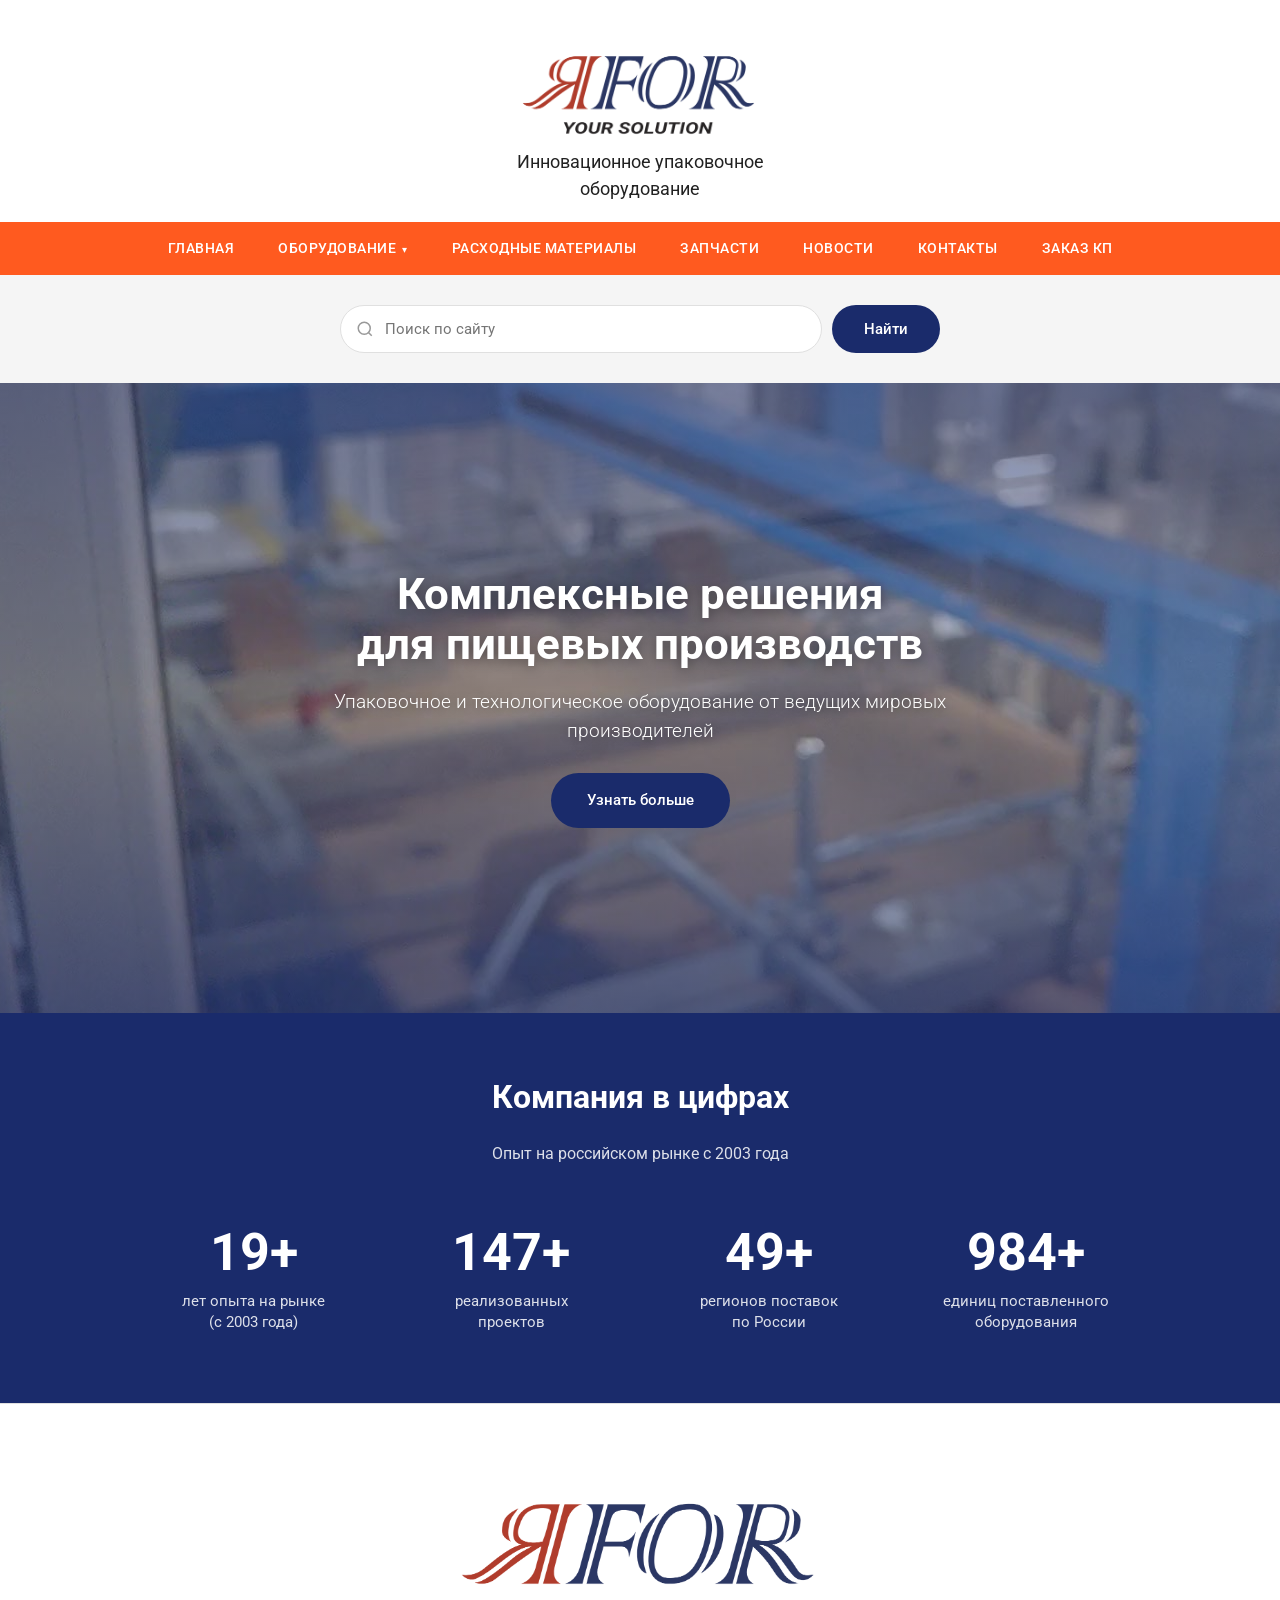
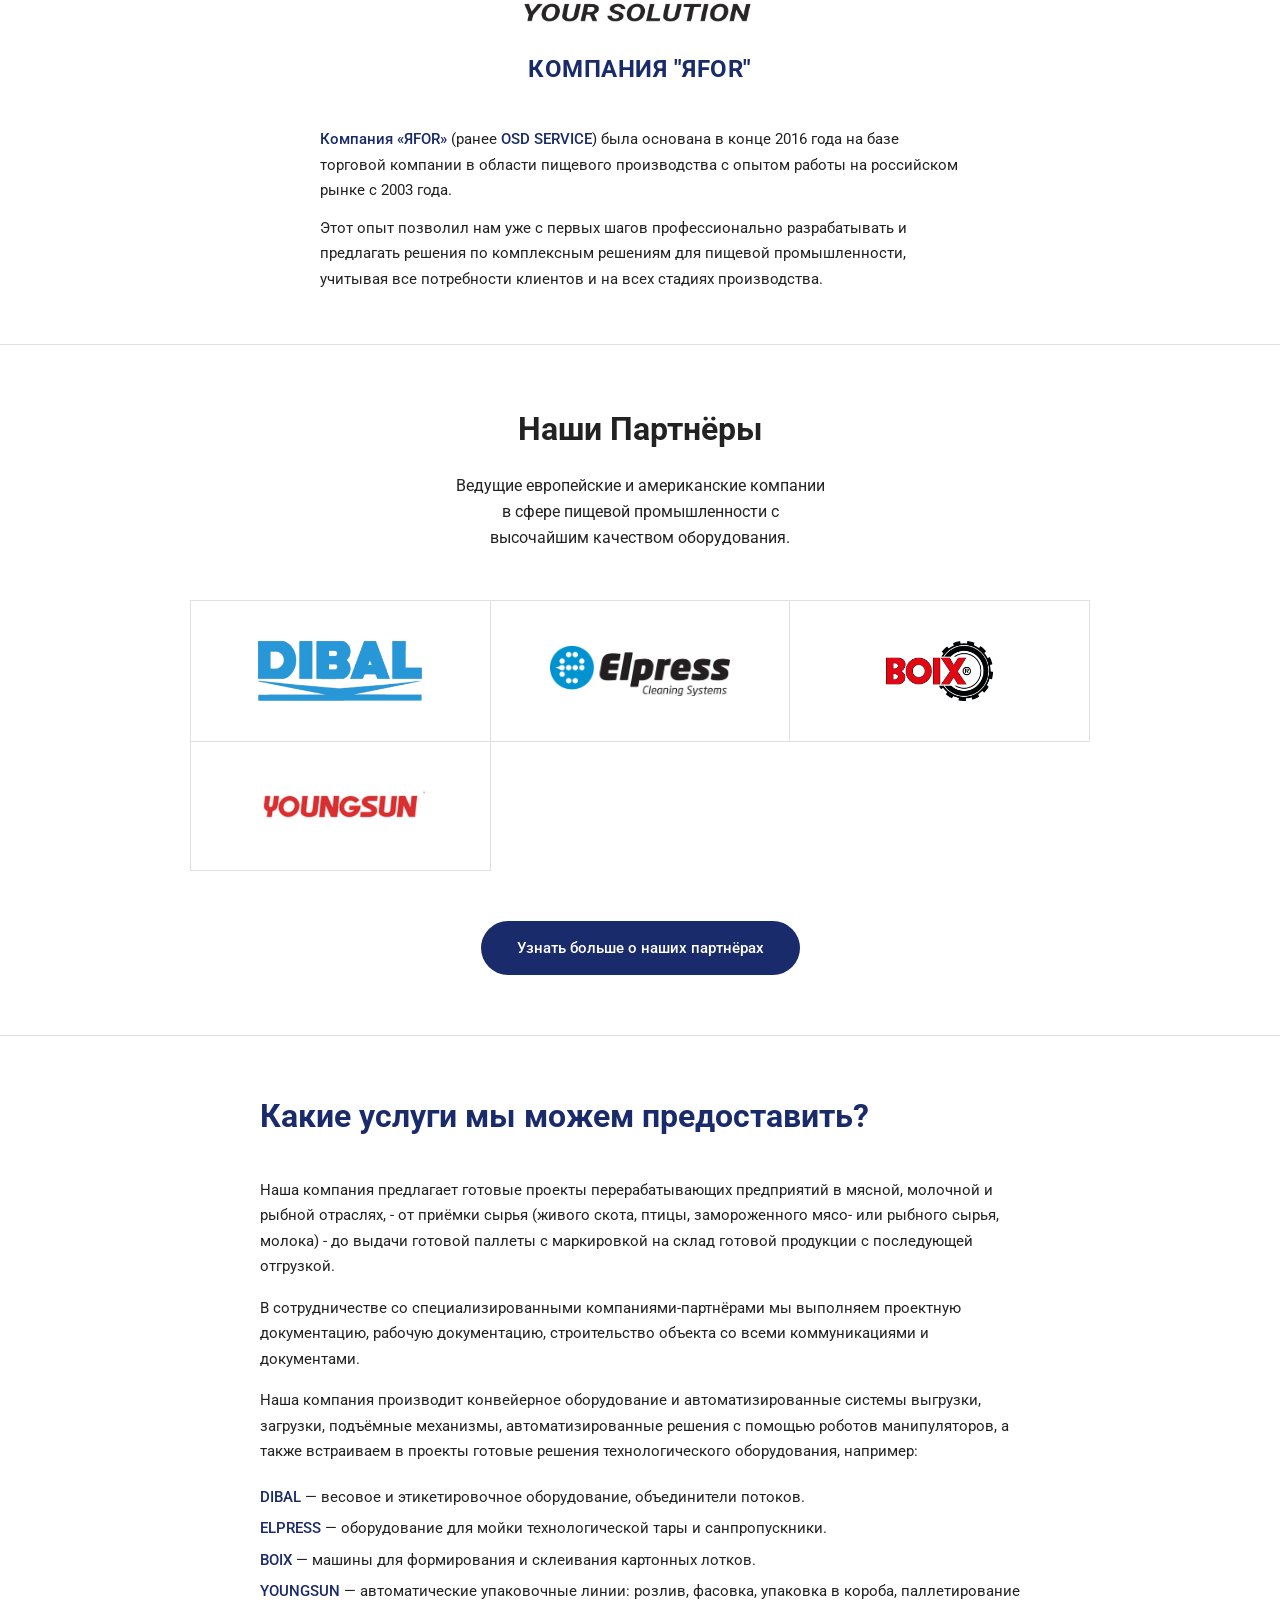
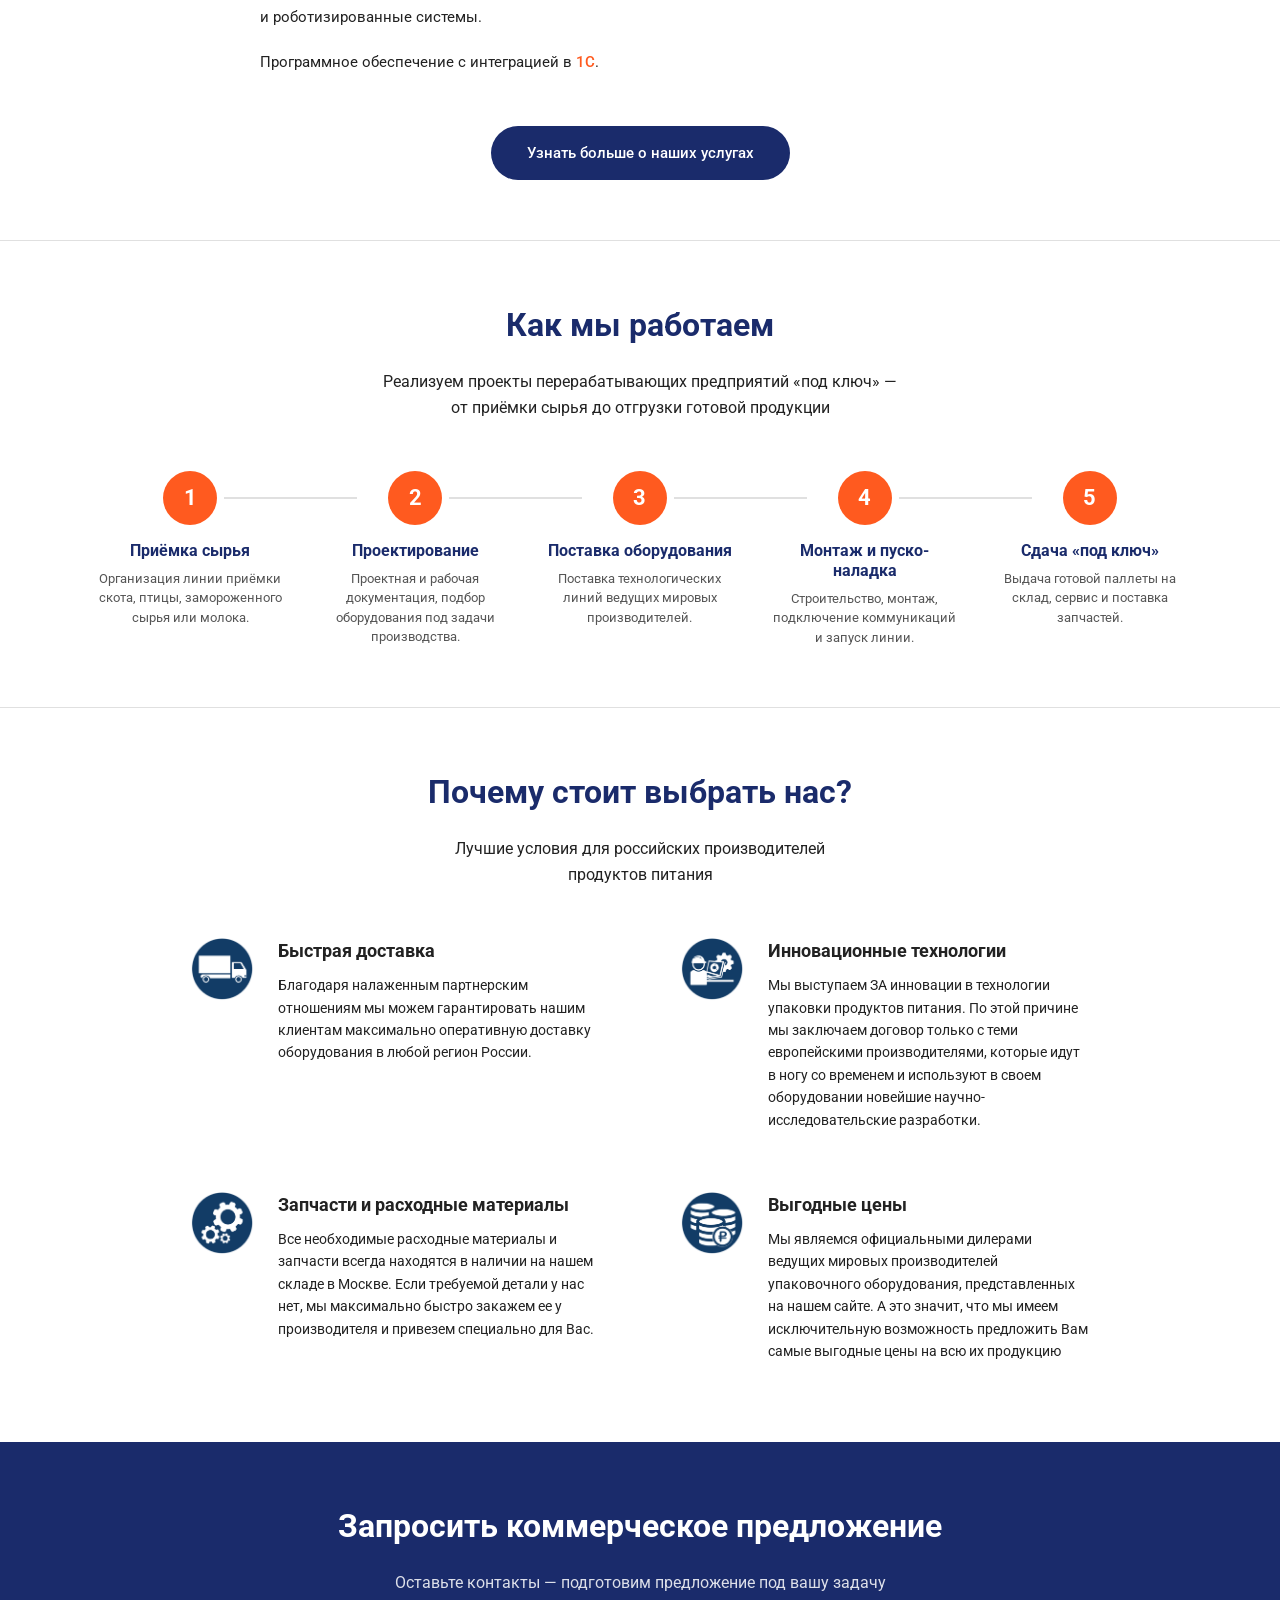
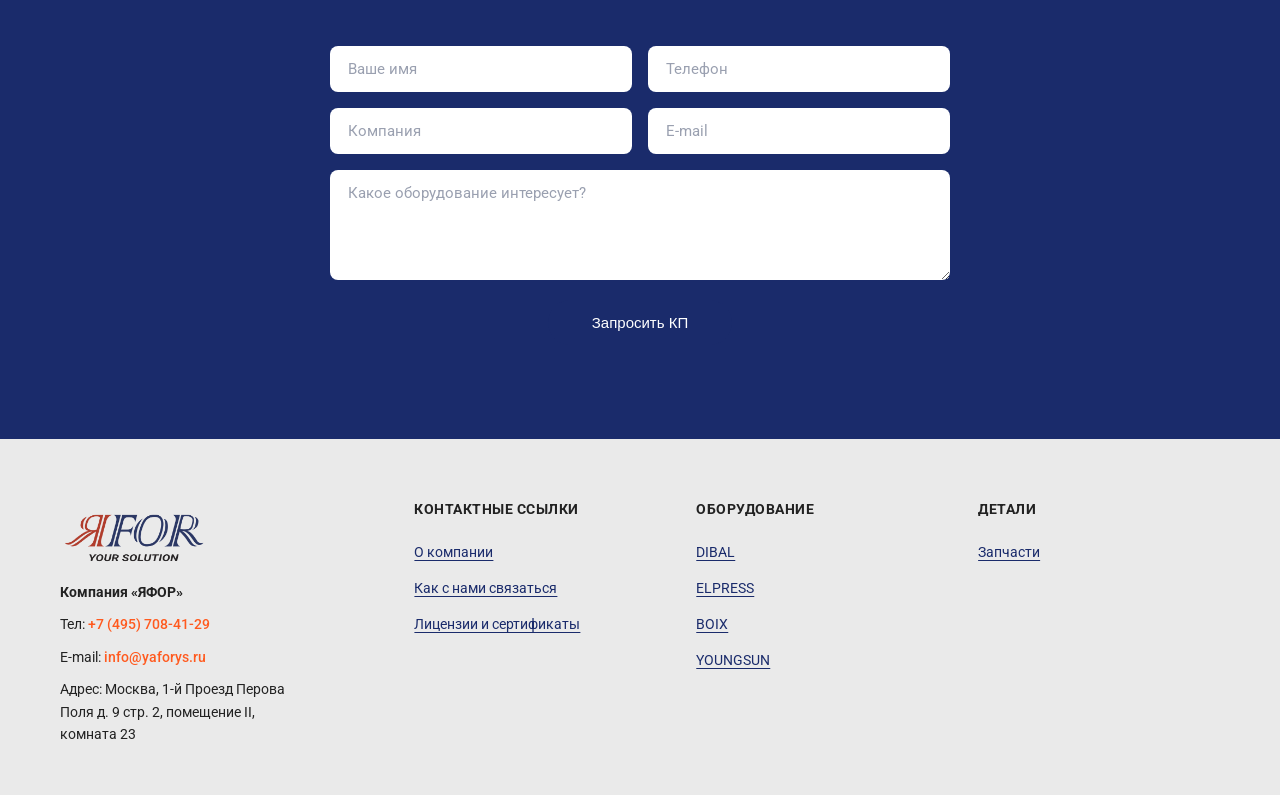
==== commit 02e49db9: "Шапка по центру, актуализация услуг, чистка лишних брендов - Шапка: логотип по центру, слоган под ни" ====
--- a/index.html
+++ b/index.html
@@ -170,11 +170,10 @@
           </p>
 
           <ul class="brands-list">
-            <li><strong>SIEMENS</strong> — комплектующие для автоматизации.</li>
-            <li><strong>DIBAL</strong> — объединители потоков и весовое оборудование.</li>
-            <li><strong>ELPRESS</strong> — оборудование для мойки технологической тары и санпропускники.</li>
-            <li><strong>BOIX</strong> — машины для формирования и склеивания картонных лотков.</li>
-            <li><strong>TRELLEBORG</strong> — уплотнения и полимерные расходные материалы.</li>
+            <li><a href="dibal.html"><strong>DIBAL</strong></a> — весовое и этикетировочное оборудование, объединители потоков.</li>
+            <li><a href="elpress.html"><strong>ELPRESS</strong></a> — оборудование для мойки технологической тары и санпропускники.</li>
+            <li><a href="boix.html"><strong>BOIX</strong></a> — машины для формирования и склеивания картонных лотков.</li>
+            <li><a href="youngsun.html"><strong>YOUNGSUN</strong></a> — автоматические упаковочные линии: розлив, фасовка, упаковка в короба, паллетирование и роботизированные системы.</li>
           </ul>
 
           <p>Программное обеспечение с интеграцией в <span class="accent">1С</span>.</p>
@@ -333,7 +332,6 @@
             <li><a href="elpress.html">ELPRESS</a></li>
             <li><a href="boix.html">BOIX</a></li>
             <li><a href="youngsun.html">YOUNGSUN</a></li>
-            <li><a href="trelleborg.html">TRELLEBORG</a></li>
           </ul>
         </div>
 
--- a/style.css
+++ b/style.css
@@ -75,22 +75,25 @@
 }
 
 .header-container {
+  position: relative;
   max-width: var(--container-max);
   margin: 0 auto;
   padding: 0 20px;
-  display: grid;
-  grid-template-columns: 1fr auto 1fr;
+  display: flex;
+  flex-direction: column;
   align-items: center;
-  gap: 40px;
+  gap: 8px;
 }
 
 .header-slogan {
+  order: 2; /* под логотипом */
   font-size: 18px;
   color: var(--color-text);
-  text-align: left;
+  text-align: center;
 }
 
 .header-logo {
+  order: 1; /* над слоганом */
   display: block;
   text-align: center;
 }
@@ -149,7 +152,10 @@
   height: 28px;
   padding: 0;
   cursor: pointer;
-  position: relative;
+  position: absolute;
+  right: 20px;
+  top: 50%;
+  transform: translateY(-50%);
   background: transparent;
 }
 
@@ -704,19 +710,12 @@
 
 @media (max-width: 980px) {
 
-  .header-container {
-    grid-template-columns: auto 1fr auto;
-    gap: 20px;
-  }
-
-  .header-slogan,
-  .header-contacts {
-    display: none;
+  .header-slogan {
+    font-size: 15px;
   }
 
   .burger-btn {
     display: block;
-    justify-self: end;
   }
 
   .header-logo img {
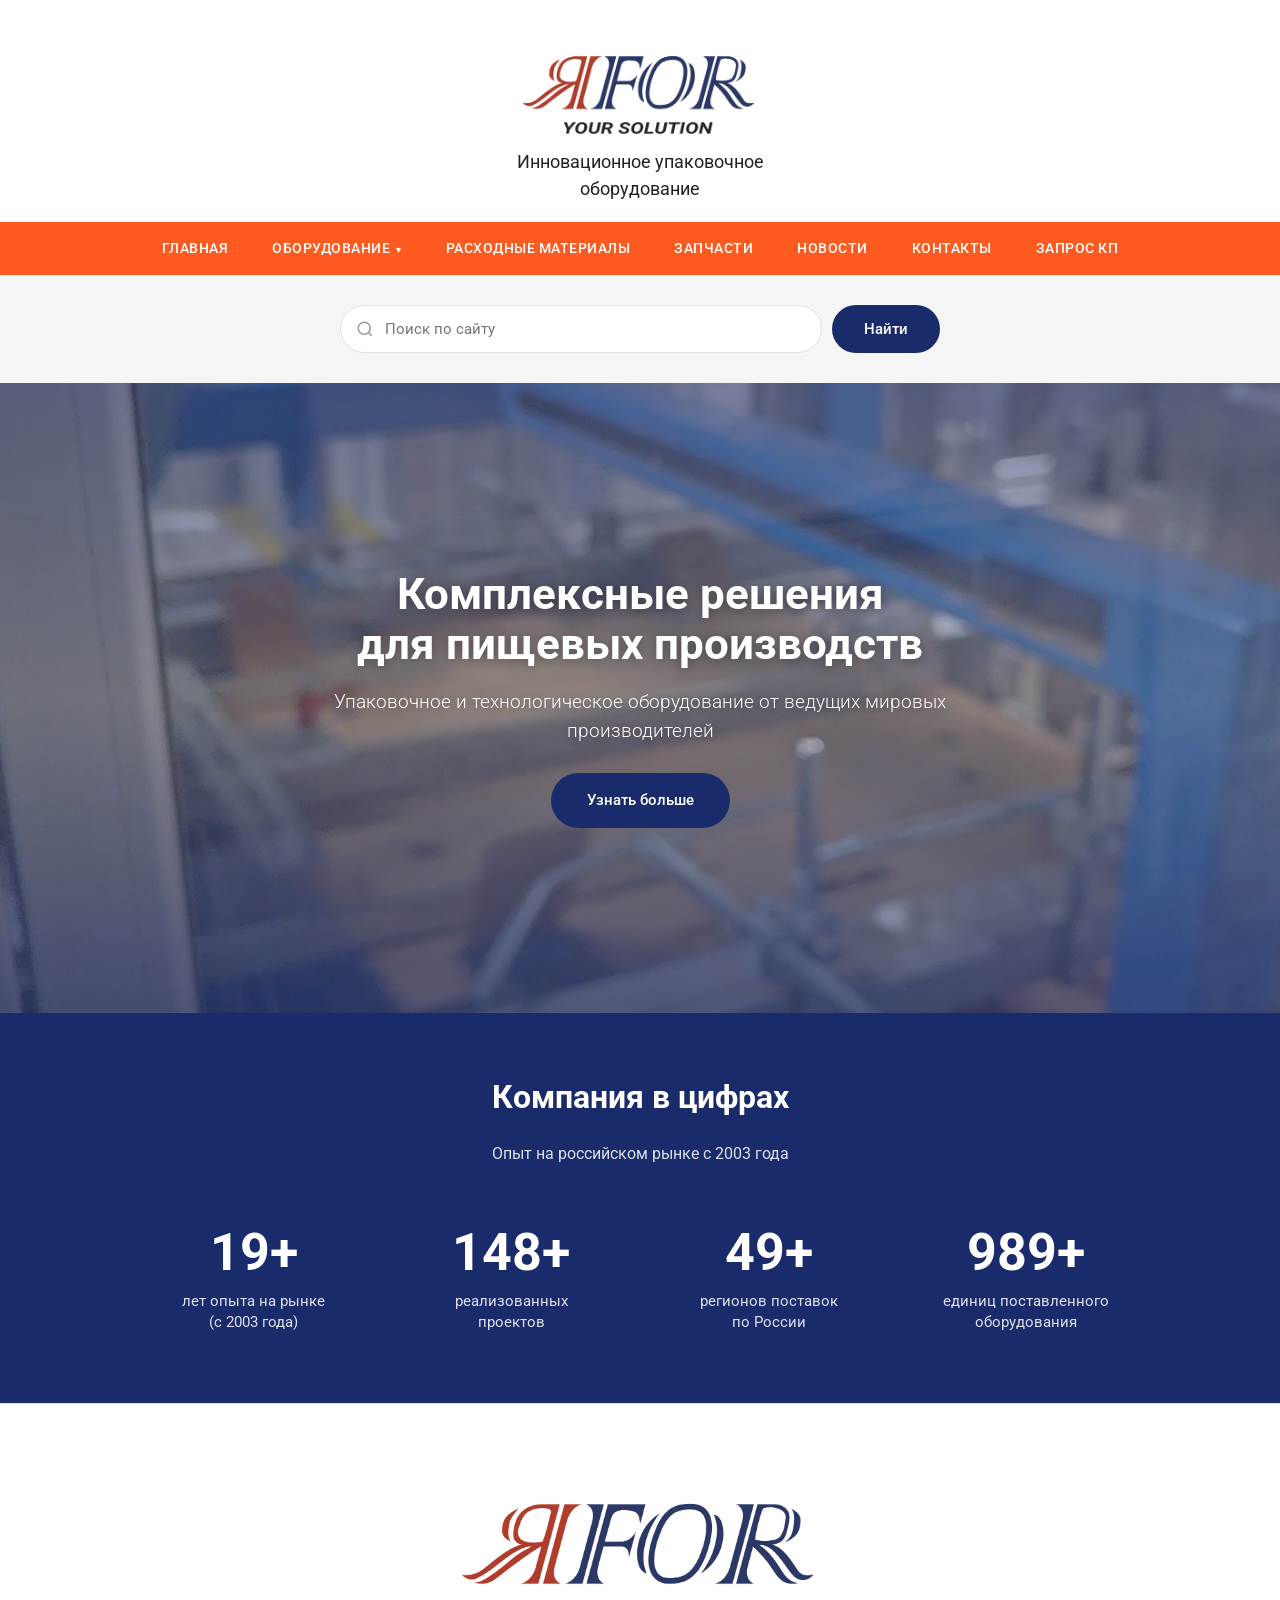
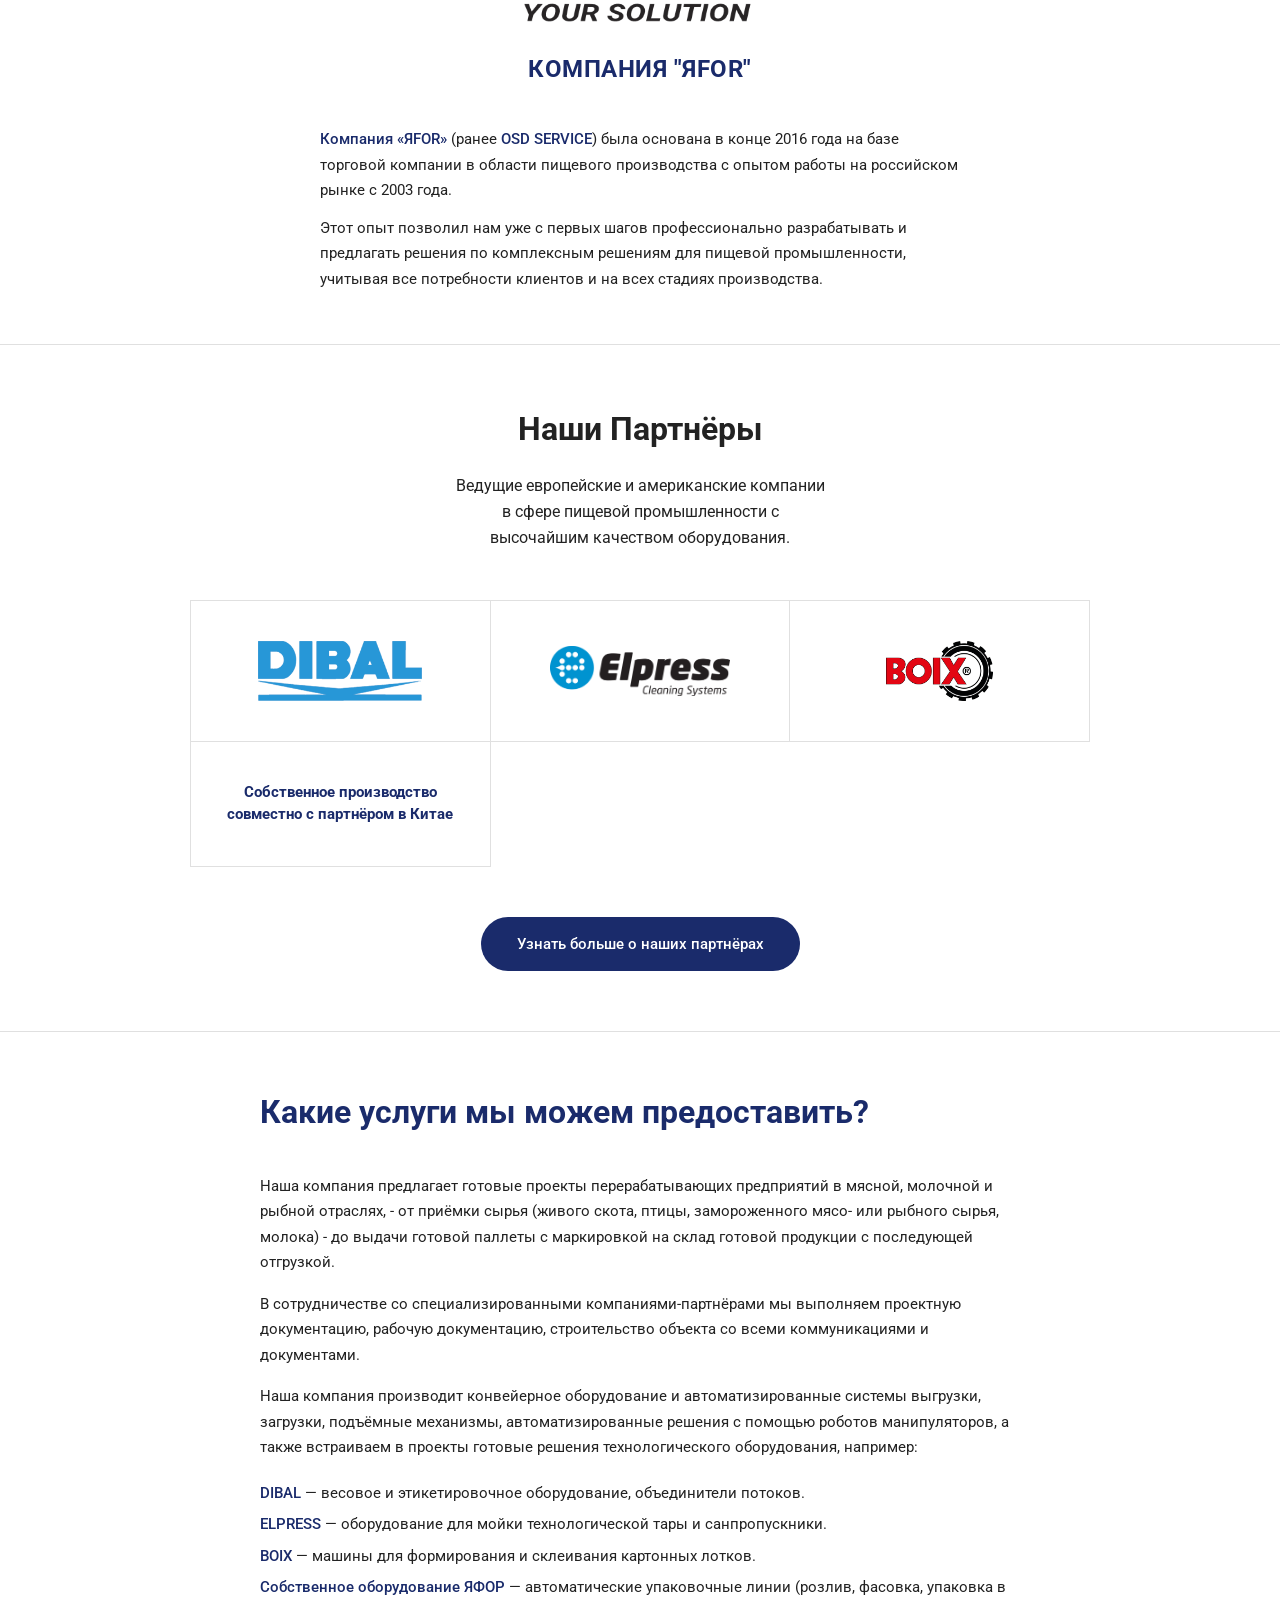
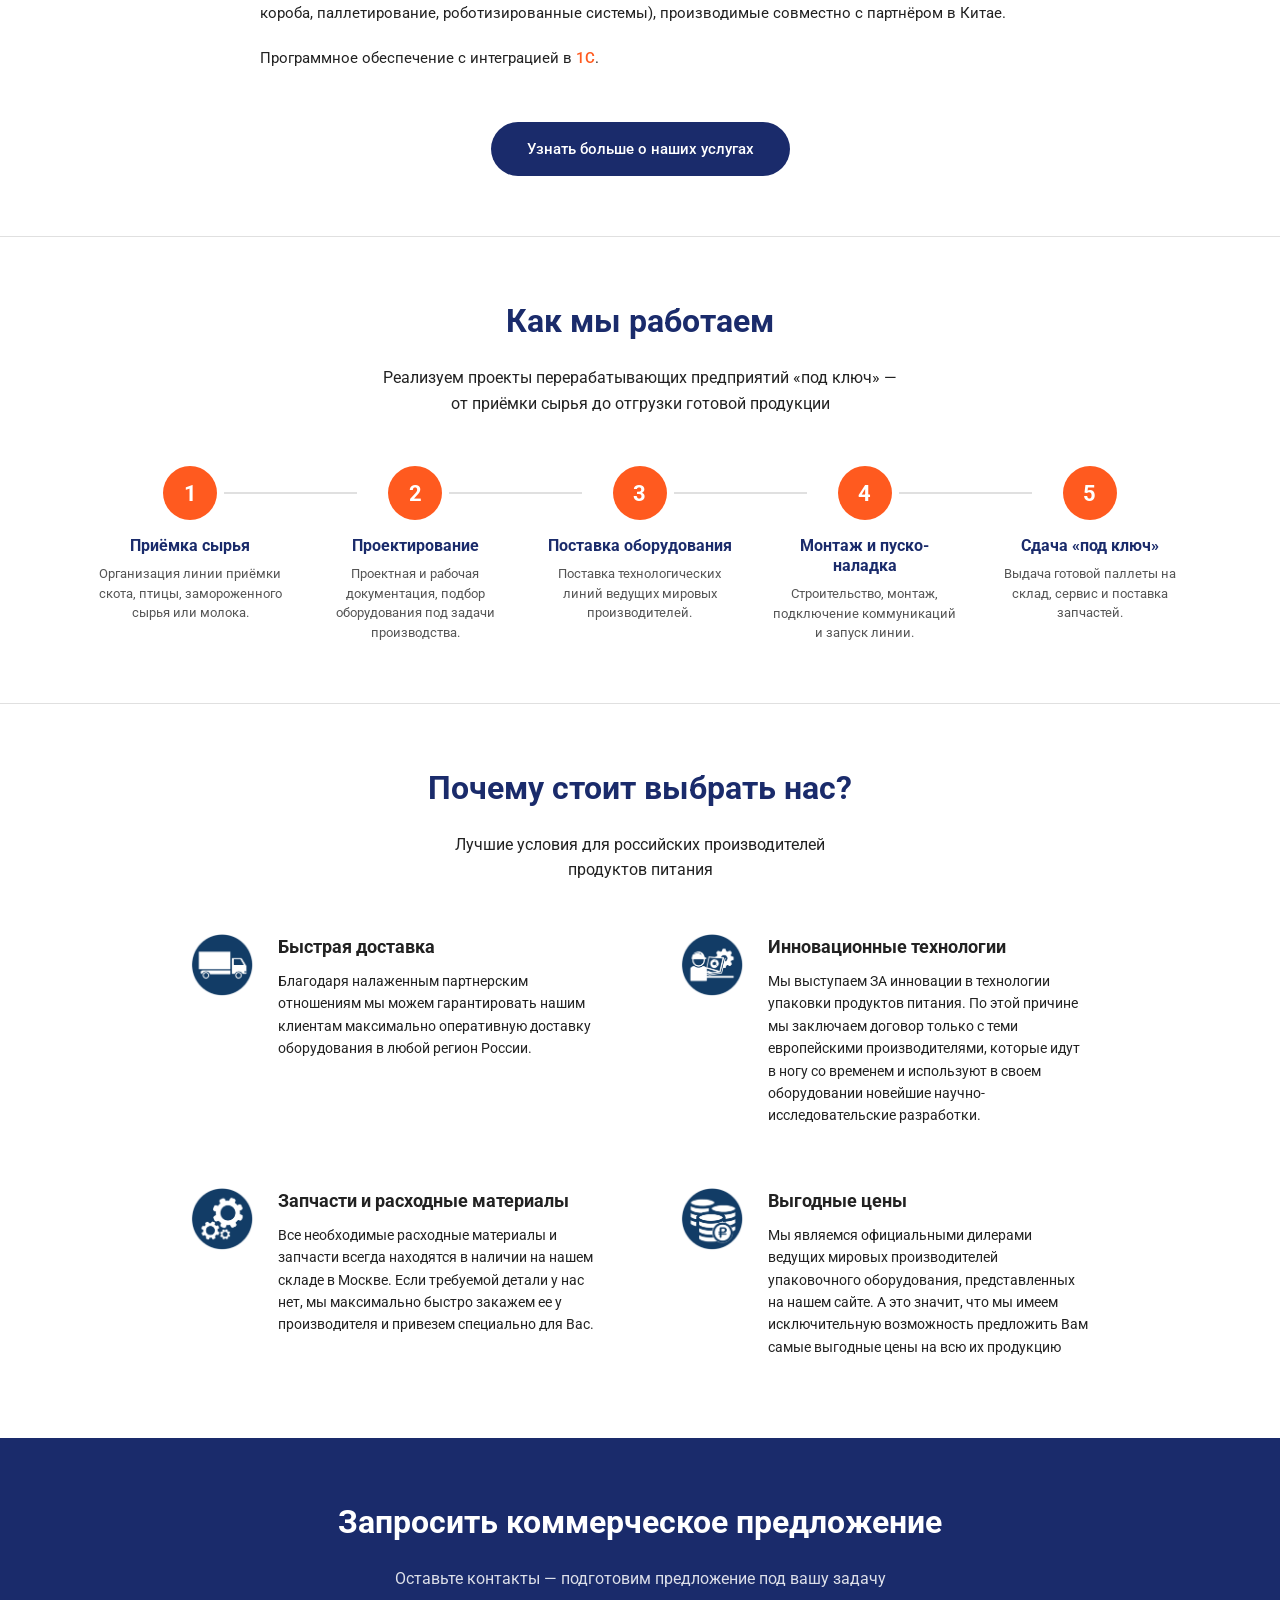
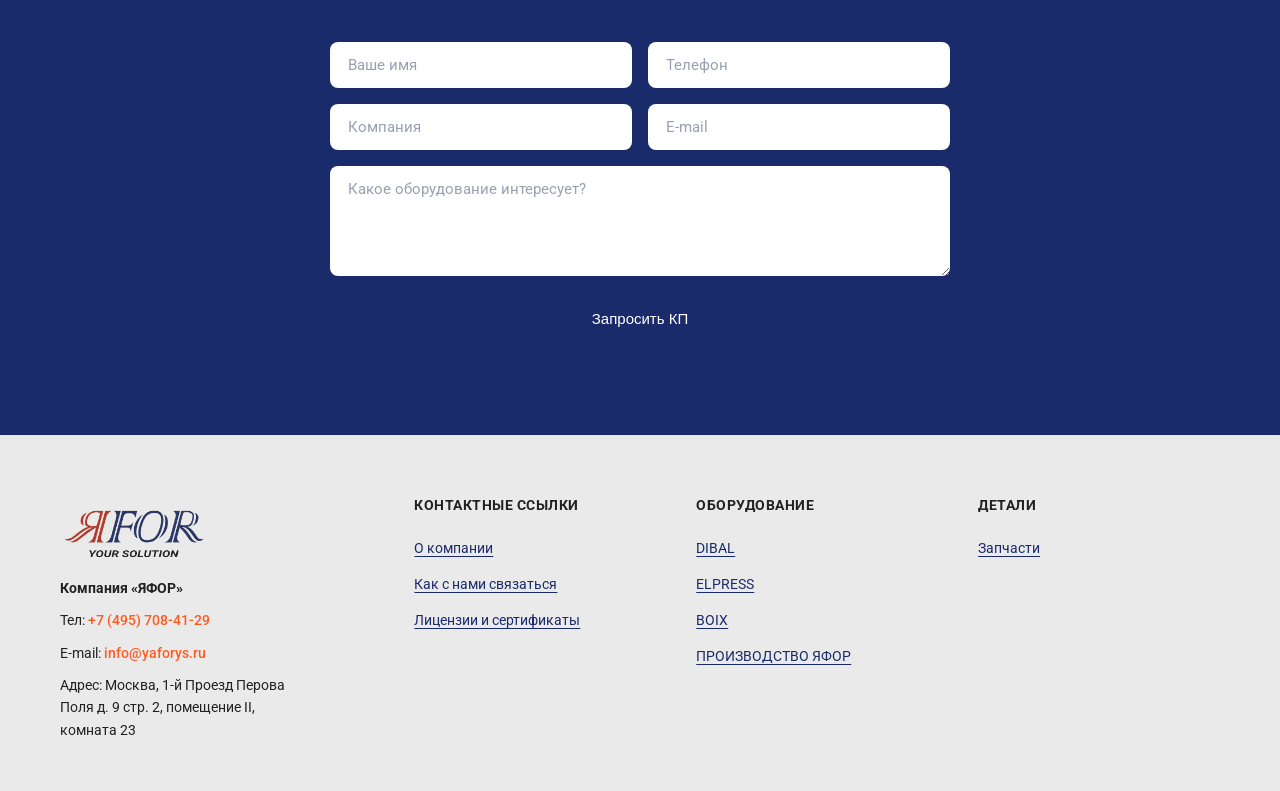
==== commit 1c6757cb: "Убран бренд Youngsun; меню «ЗАКАЗ КП» переименовано в «ЗАПРОС КП» - Логотип и упоминания Youngsun уд" ====
--- a/index.html
+++ b/index.html
@@ -45,14 +45,14 @@
             <li><a href="dibal.html">DIBAL</a></li>
             <li><a href="elpress.html">ELPRESS</a></li>
             <li><a href="boix.html">BOIX</a></li>
-            <li><a href="youngsun.html">YOUNGSUN</a></li>
+            <li><a href="youngsun.html">ПРОИЗВОДСТВО ЯФОР</a></li>
           </ul>
         </li>
         <li><a href="materials.html">РАСХОДНЫЕ МАТЕРИАЛЫ</a></li>
         <li><a href="spares.html">ЗАПЧАСТИ</a></li>
         <li><a href="#">НОВОСТИ</a></li>
         <li><a href="map.html">КОНТАКТЫ</a></li>
-        <li><a href="zakaz-kp.html">ЗАКАЗ КП</a></li>
+        <li><a href="zakaz-kp.html">ЗАПРОС КП</a></li>
       </ul>
     </nav>
 
@@ -144,7 +144,7 @@
           <a href="dibal.html" class="partner-card"><img src="images/partner-dibal.png" alt="DIBAL"></a>
           <a href="elpress.html" class="partner-card"><img src="images/partner-elpress.png" alt="Elpress"></a>
           <a href="boix.html" class="partner-card"><img src="images/partner-boix.png" alt="BOIX"></a>
-          <a href="youngsun.html" class="partner-card"><img src="images/partner-youngsun.png" alt="YOUNGSUN"></a>
+          <a href="youngsun.html" class="partner-card partner-card-text">Собственное производство<br>совместно с партнёром в Китае</a>
         </div>
 
         <div class="section-cta">
@@ -173,7 +173,7 @@
             <li><a href="dibal.html"><strong>DIBAL</strong></a> — весовое и этикетировочное оборудование, объединители потоков.</li>
             <li><a href="elpress.html"><strong>ELPRESS</strong></a> — оборудование для мойки технологической тары и санпропускники.</li>
             <li><a href="boix.html"><strong>BOIX</strong></a> — машины для формирования и склеивания картонных лотков.</li>
-            <li><a href="youngsun.html"><strong>YOUNGSUN</strong></a> — автоматические упаковочные линии: розлив, фасовка, упаковка в короба, паллетирование и роботизированные системы.</li>
+            <li><a href="youngsun.html"><strong>Собственное оборудование ЯФОР</strong></a> — автоматические упаковочные линии (розлив, фасовка, упаковка в короба, паллетирование, роботизированные системы), производимые совместно с партнёром в Китае.</li>
           </ul>
 
           <p>Программное обеспечение с интеграцией в <span class="accent">1С</span>.</p>
@@ -331,7 +331,7 @@
             <li><a href="dibal.html">DIBAL</a></li>
             <li><a href="elpress.html">ELPRESS</a></li>
             <li><a href="boix.html">BOIX</a></li>
-            <li><a href="youngsun.html">YOUNGSUN</a></li>
+            <li><a href="youngsun.html">ПРОИЗВОДСТВО ЯФОР</a></li>
           </ul>
         </div>
 
--- a/style.css
+++ b/style.css
@@ -1262,6 +1262,120 @@
 }
 
 /* =======================================================
+   КАРТОЧКИ ТОВАРОВ (сетка-витрина, фото + название)
+   ======================================================= */
+
+.ulma-grid {
+  display: grid;
+  grid-template-columns: repeat(4, 1fr);
+  gap: 26px;
+  max-width: 1180px;
+  margin: 30px auto 0;
+}
+
+.ulma-card {
+  display: flex;
+  flex-direction: column;
+  background: #fff;
+  border: 1px solid var(--color-border);
+  border-radius: 6px;
+  overflow: hidden;
+  text-align: center;
+  color: inherit;
+  transition: transform 0.2s ease, box-shadow 0.2s ease, border-color 0.2s ease;
+}
+
+.ulma-card:hover,
+.ulma-card:focus-visible {
+  transform: translateY(-5px);
+  box-shadow: 0 16px 34px rgba(26, 43, 107, 0.16);
+  border-color: var(--color-primary);
+  color: inherit;
+  outline: none;
+}
+
+.ulma-card-img {
+  display: flex;
+  align-items: center;
+  justify-content: center;
+  height: 210px;
+  padding: 20px;
+  background: #fff;
+  overflow: hidden;
+}
+
+.ulma-card-img img {
+  max-width: 100%;
+  max-height: 100%;
+  object-fit: contain;
+  transition: transform 0.35s ease;
+}
+
+.ulma-card:hover .ulma-card-img img {
+  transform: scale(1.06);
+}
+
+.ulma-card-name {
+  flex-grow: 1;
+  display: flex;
+  align-items: center;
+  justify-content: center;
+  margin: 0;
+  padding: 16px 14px 6px;
+  border-top: 1px solid var(--color-border);
+  font-size: 15px;
+  font-weight: 700;
+  line-height: 1.3;
+  color: var(--color-primary);
+}
+
+.ulma-card-more {
+  display: block;
+  padding: 0 14px 16px;
+  font-size: 12px;
+  font-weight: 600;
+  letter-spacing: 0.04em;
+  text-transform: uppercase;
+  color: var(--color-accent);
+  opacity: 0;
+  transition: opacity 0.2s ease;
+}
+
+.ulma-card:hover .ulma-card-more,
+.ulma-card:focus-visible .ulma-card-more {
+  opacity: 1;
+}
+
+@media (max-width: 1024px) {
+  .ulma-grid {
+    grid-template-columns: repeat(3, 1fr);
+  }
+}
+
+@media (max-width: 760px) {
+  .ulma-grid {
+    grid-template-columns: repeat(2, 1fr);
+    gap: 16px;
+  }
+  .ulma-card-img {
+    height: 160px;
+    padding: 14px;
+  }
+  .ulma-card-name {
+    font-size: 13px;
+  }
+  .ulma-card-more {
+    opacity: 1; /* на мобильных подсказка всегда видна */
+  }
+}
+
+@media (max-width: 420px) {
+  .ulma-grid {
+    grid-template-columns: 1fr;
+  }
+}
+
+/* =======================================================
    КОМПАНИЯ В ЦИФРАХ
    ======================================================= */
 
@@ -1471,3 +1585,15 @@
     gap: 16px;
   }
 }
+
+/* Текстовая карточка в сетке партнёров (собственное производство) */
+.partner-card-text {
+  display: flex;
+  align-items: center;
+  justify-content: center;
+  text-align: center;
+  font-size: 15px;
+  font-weight: 700;
+  line-height: 1.45;
+  color: var(--color-primary);
+}
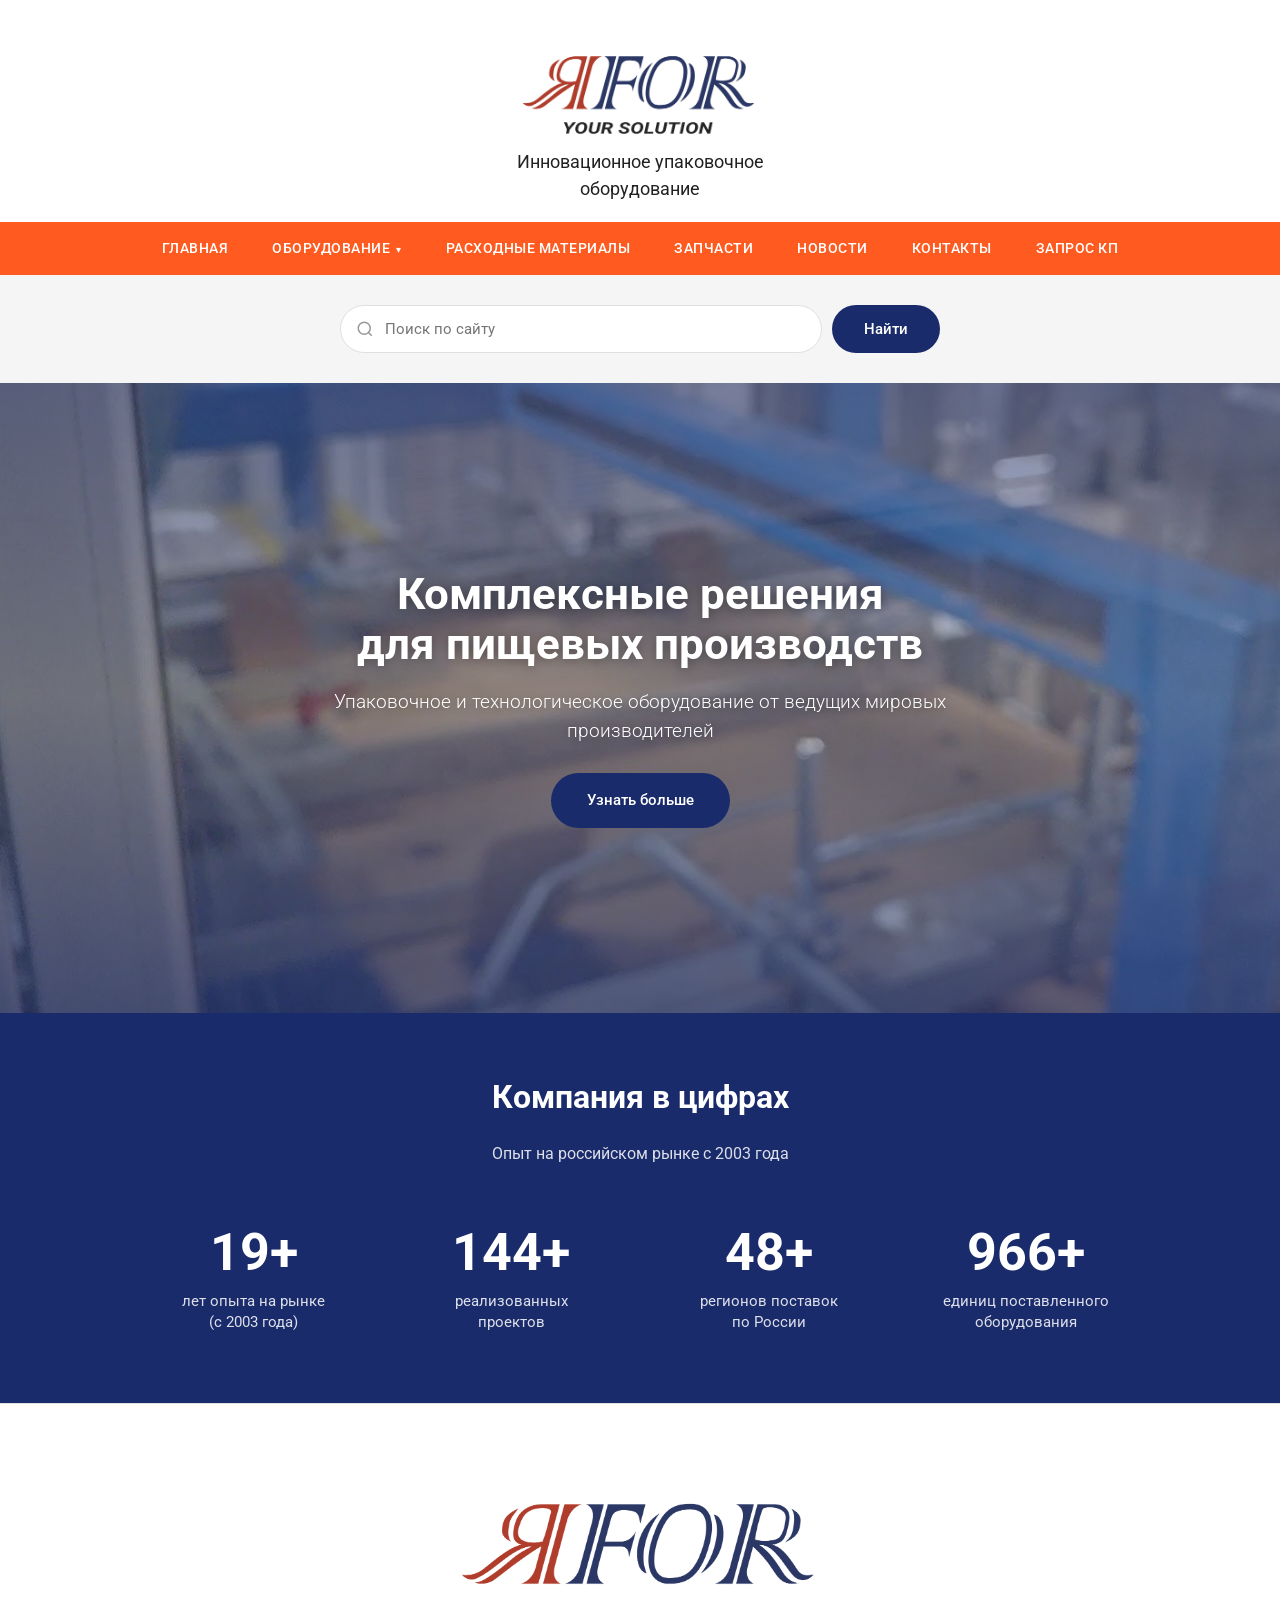
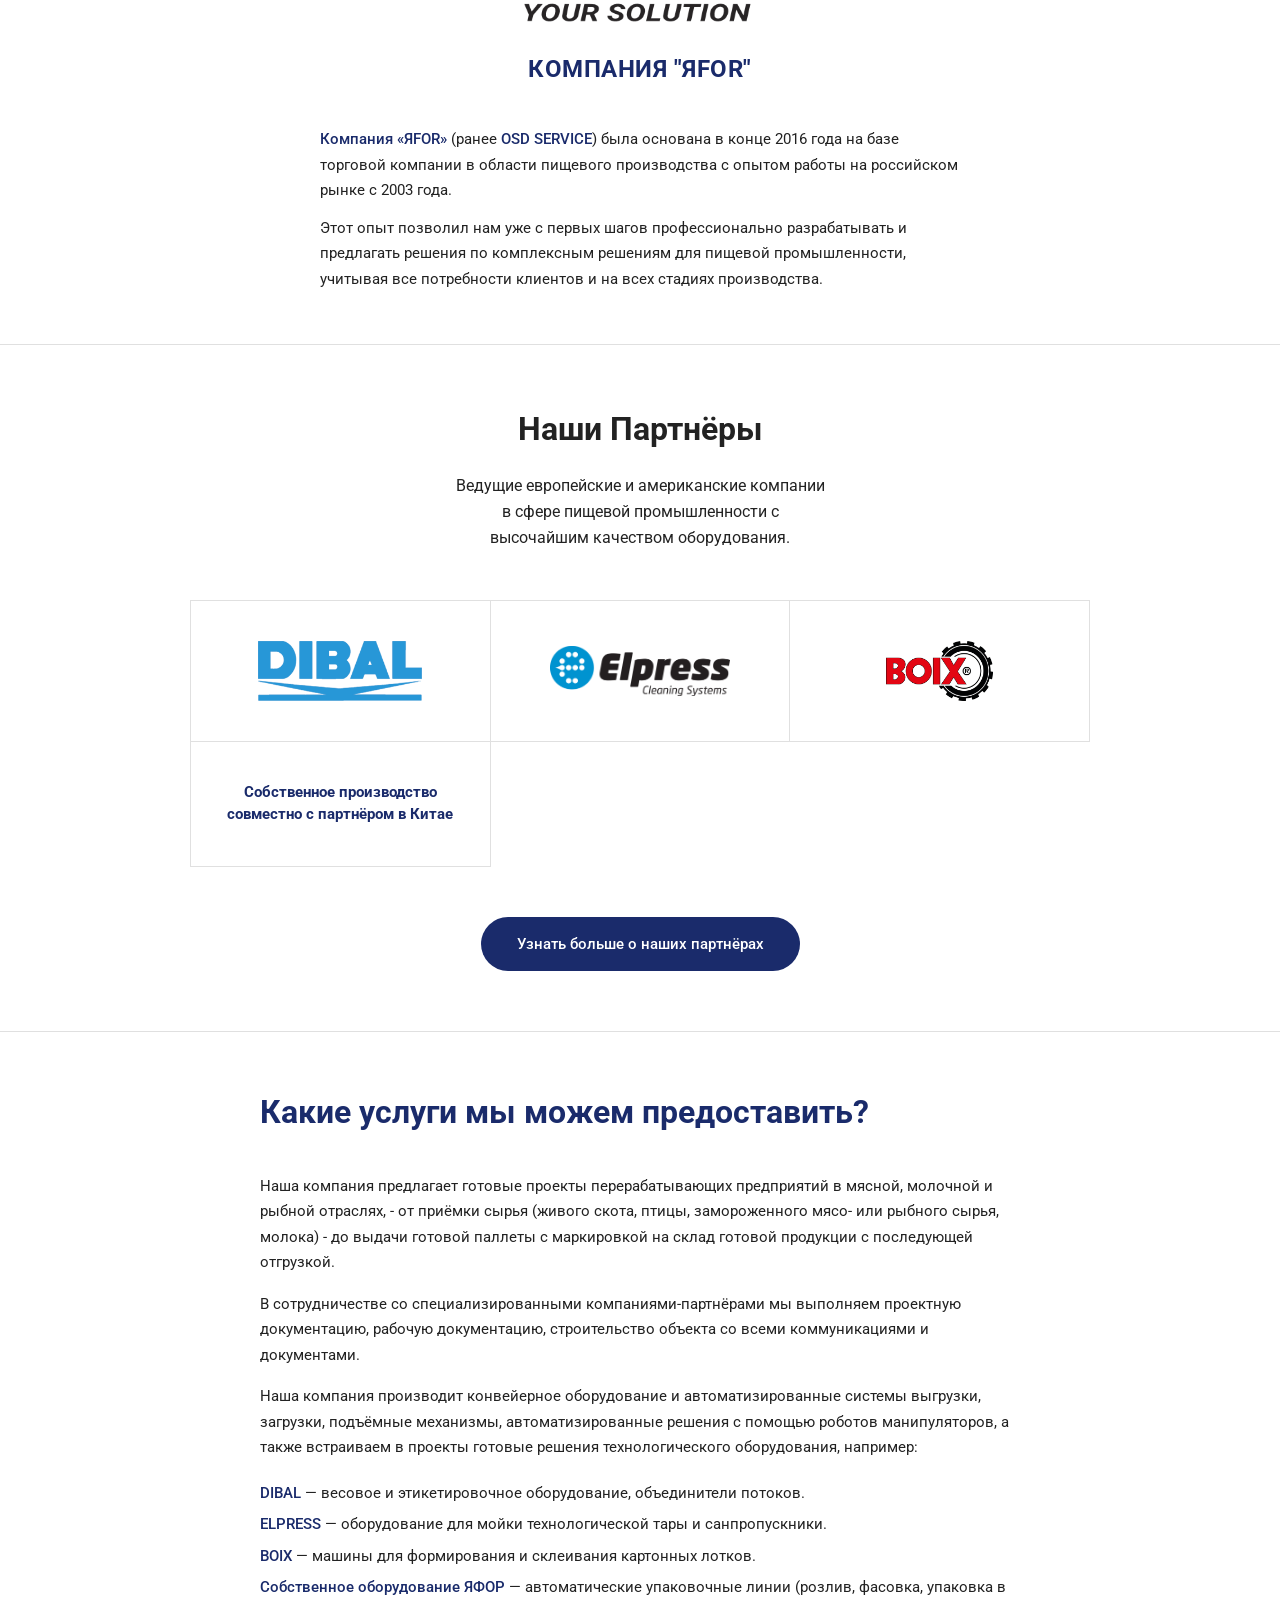
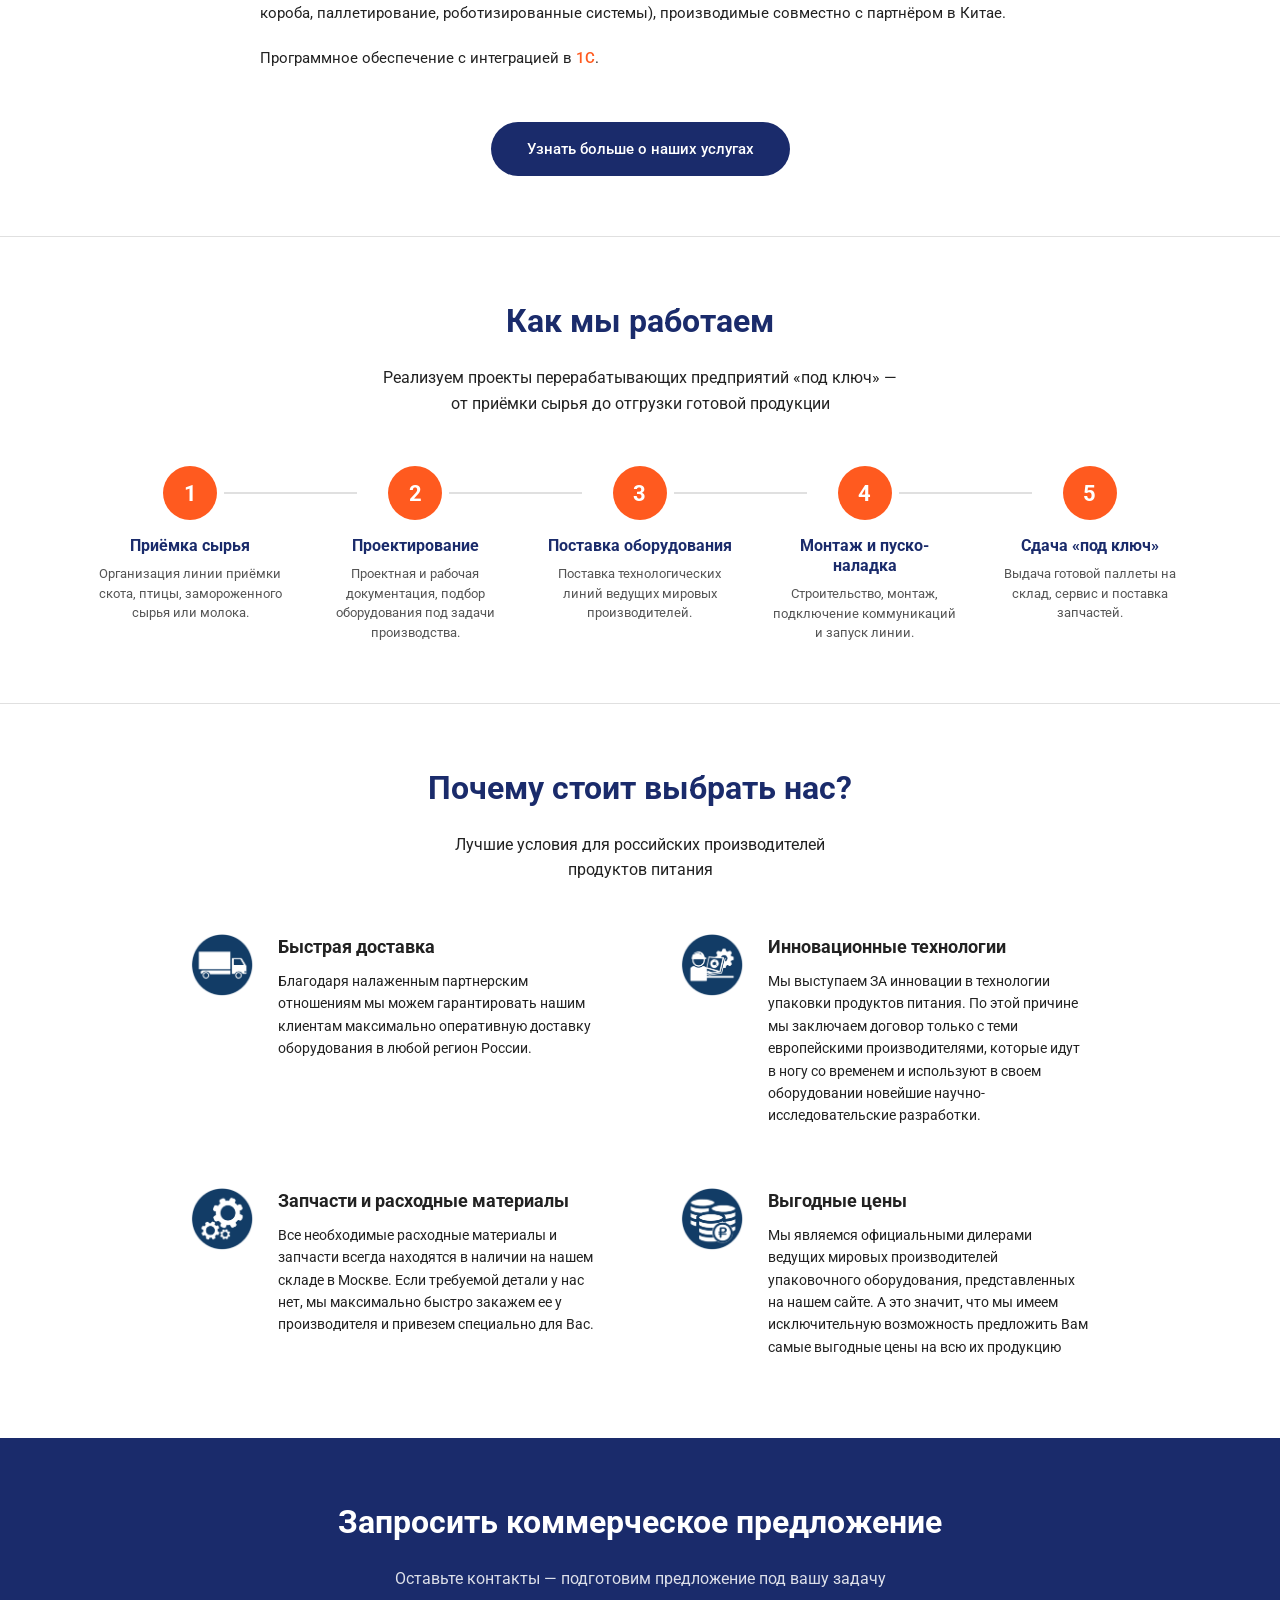
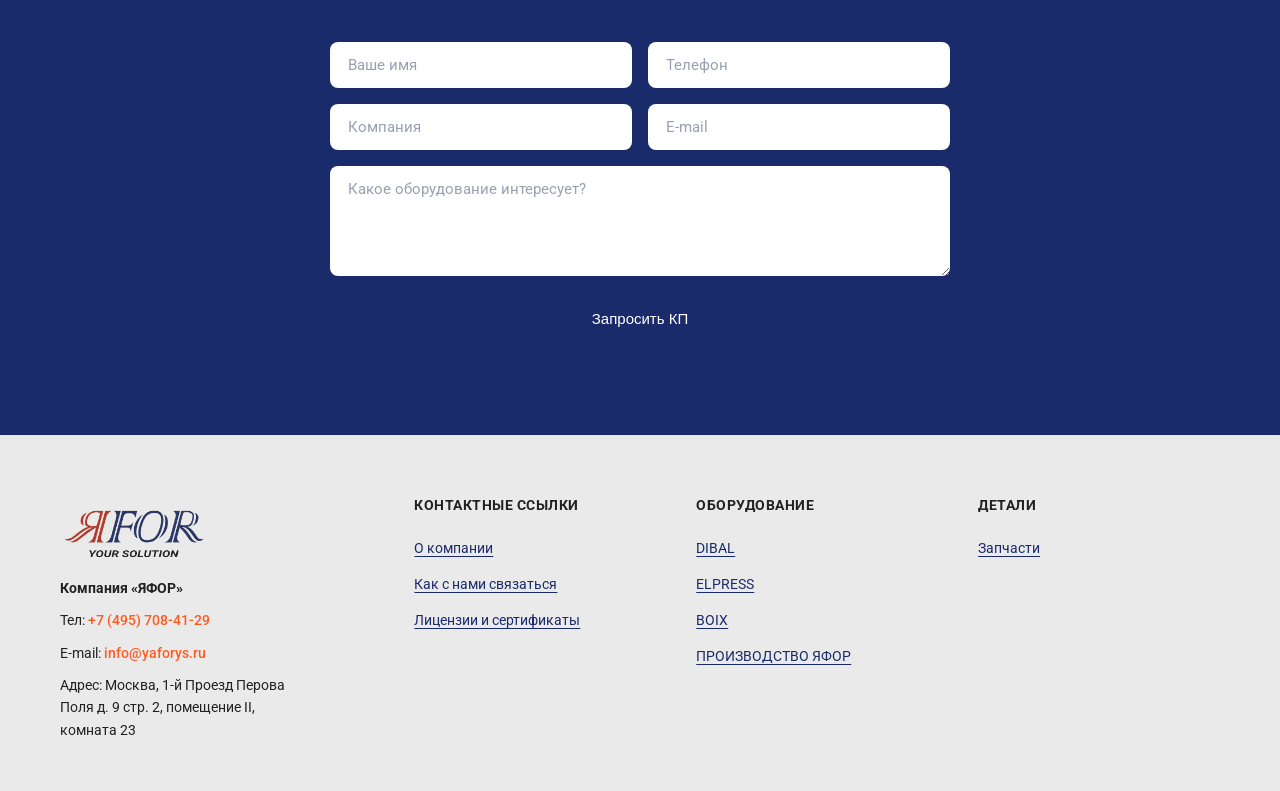
==== commit 9581443a: "Страница совместного производства переименована: youngsun.html → china.html Все ссылки в меню, подва" ====
--- a/index.html
+++ b/index.html
@@ -45,7 +45,7 @@
             <li><a href="dibal.html">DIBAL</a></li>
             <li><a href="elpress.html">ELPRESS</a></li>
             <li><a href="boix.html">BOIX</a></li>
-            <li><a href="youngsun.html">ПРОИЗВОДСТВО ЯФОР</a></li>
+            <li><a href="china.html">ПРОИЗВОДСТВО ЯФОР</a></li>
           </ul>
         </li>
         <li><a href="materials.html">РАСХОДНЫЕ МАТЕРИАЛЫ</a></li>
@@ -144,7 +144,7 @@
           <a href="dibal.html" class="partner-card"><img src="images/partner-dibal.png" alt="DIBAL"></a>
           <a href="elpress.html" class="partner-card"><img src="images/partner-elpress.png" alt="Elpress"></a>
           <a href="boix.html" class="partner-card"><img src="images/partner-boix.png" alt="BOIX"></a>
-          <a href="youngsun.html" class="partner-card partner-card-text">Собственное производство<br>совместно с партнёром в Китае</a>
+          <a href="china.html" class="partner-card partner-card-text">Собственное производство<br>совместно с партнёром в Китае</a>
         </div>
 
         <div class="section-cta">
@@ -173,7 +173,7 @@
             <li><a href="dibal.html"><strong>DIBAL</strong></a> — весовое и этикетировочное оборудование, объединители потоков.</li>
             <li><a href="elpress.html"><strong>ELPRESS</strong></a> — оборудование для мойки технологической тары и санпропускники.</li>
             <li><a href="boix.html"><strong>BOIX</strong></a> — машины для формирования и склеивания картонных лотков.</li>
-            <li><a href="youngsun.html"><strong>Собственное оборудование ЯФОР</strong></a> — автоматические упаковочные линии (розлив, фасовка, упаковка в короба, паллетирование, роботизированные системы), производимые совместно с партнёром в Китае.</li>
+            <li><a href="china.html"><strong>Собственное оборудование ЯФОР</strong></a> — автоматические упаковочные линии (розлив, фасовка, упаковка в короба, паллетирование, роботизированные системы), производимые совместно с партнёром в Китае.</li>
           </ul>
 
           <p>Программное обеспечение с интеграцией в <span class="accent">1С</span>.</p>
@@ -331,7 +331,7 @@
             <li><a href="dibal.html">DIBAL</a></li>
             <li><a href="elpress.html">ELPRESS</a></li>
             <li><a href="boix.html">BOIX</a></li>
-            <li><a href="youngsun.html">ПРОИЗВОДСТВО ЯФОР</a></li>
+            <li><a href="china.html">ПРОИЗВОДСТВО ЯФОР</a></li>
           </ul>
         </div>
 
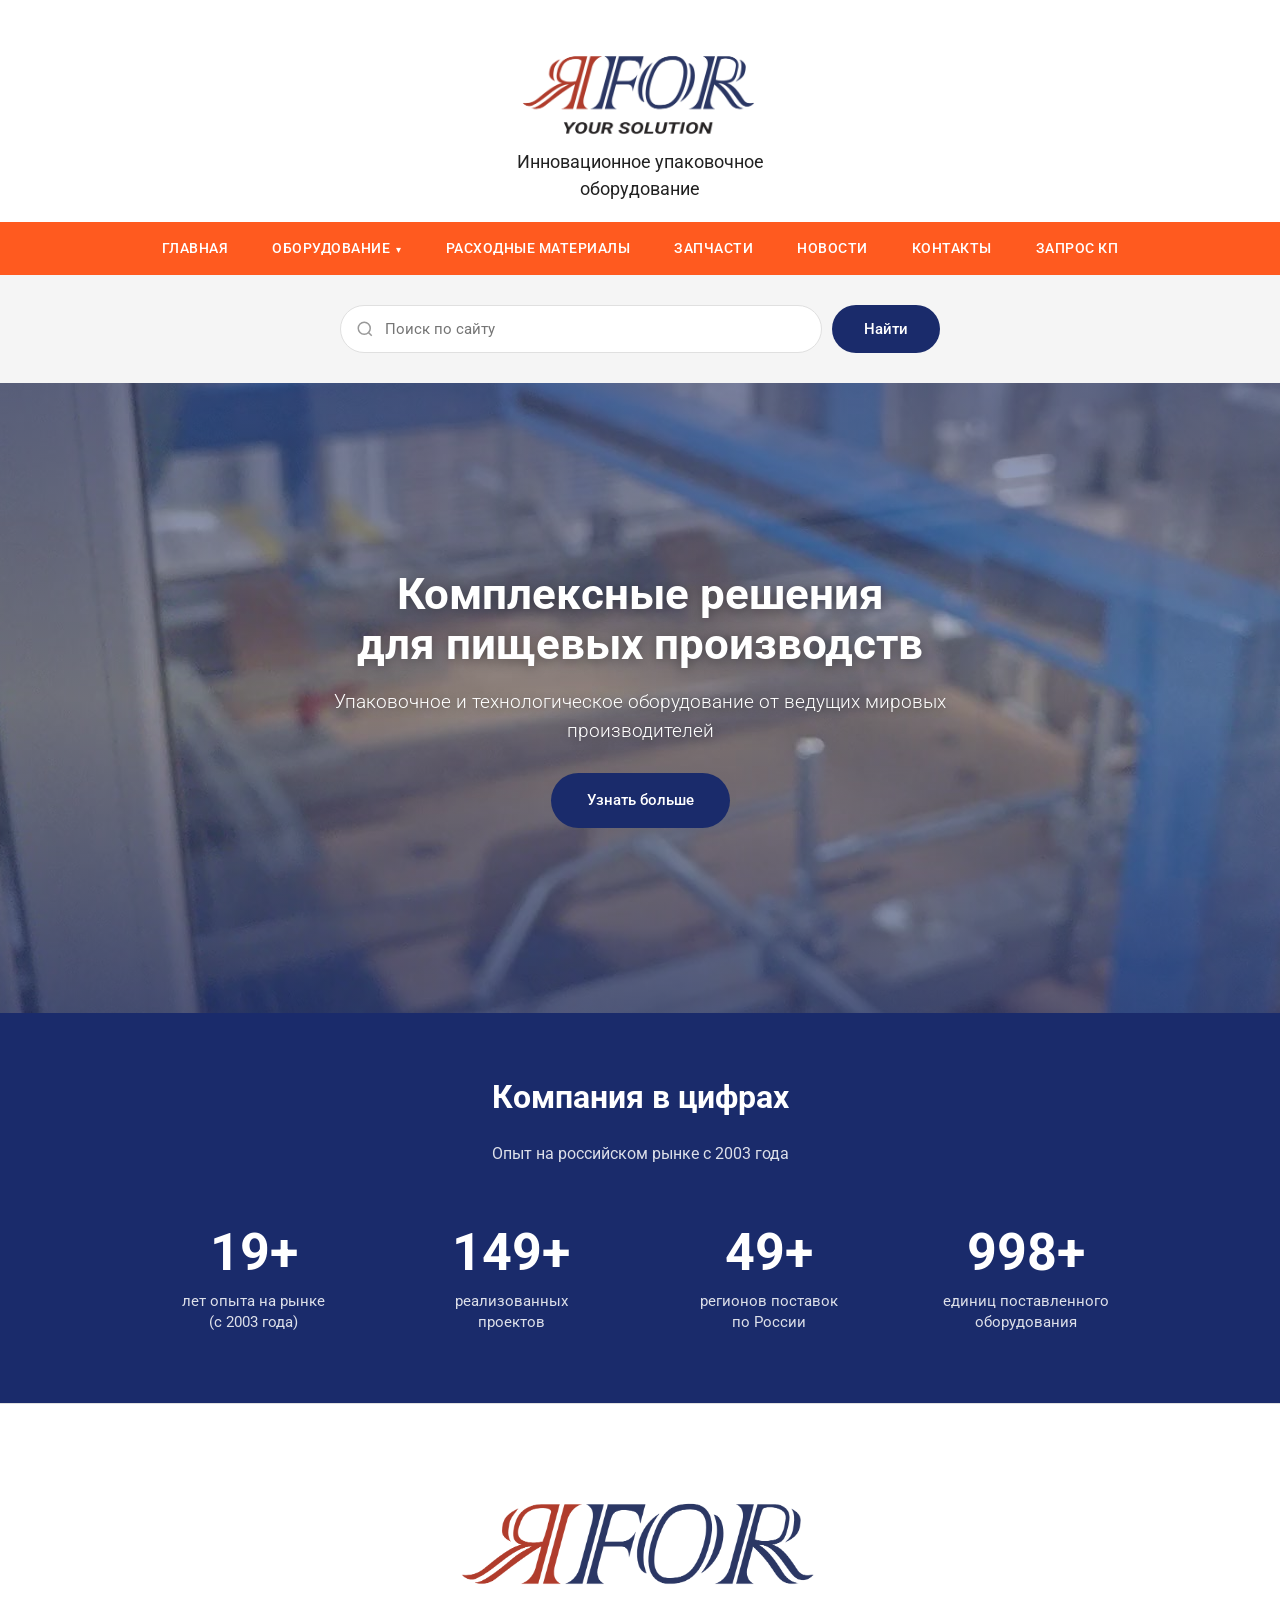
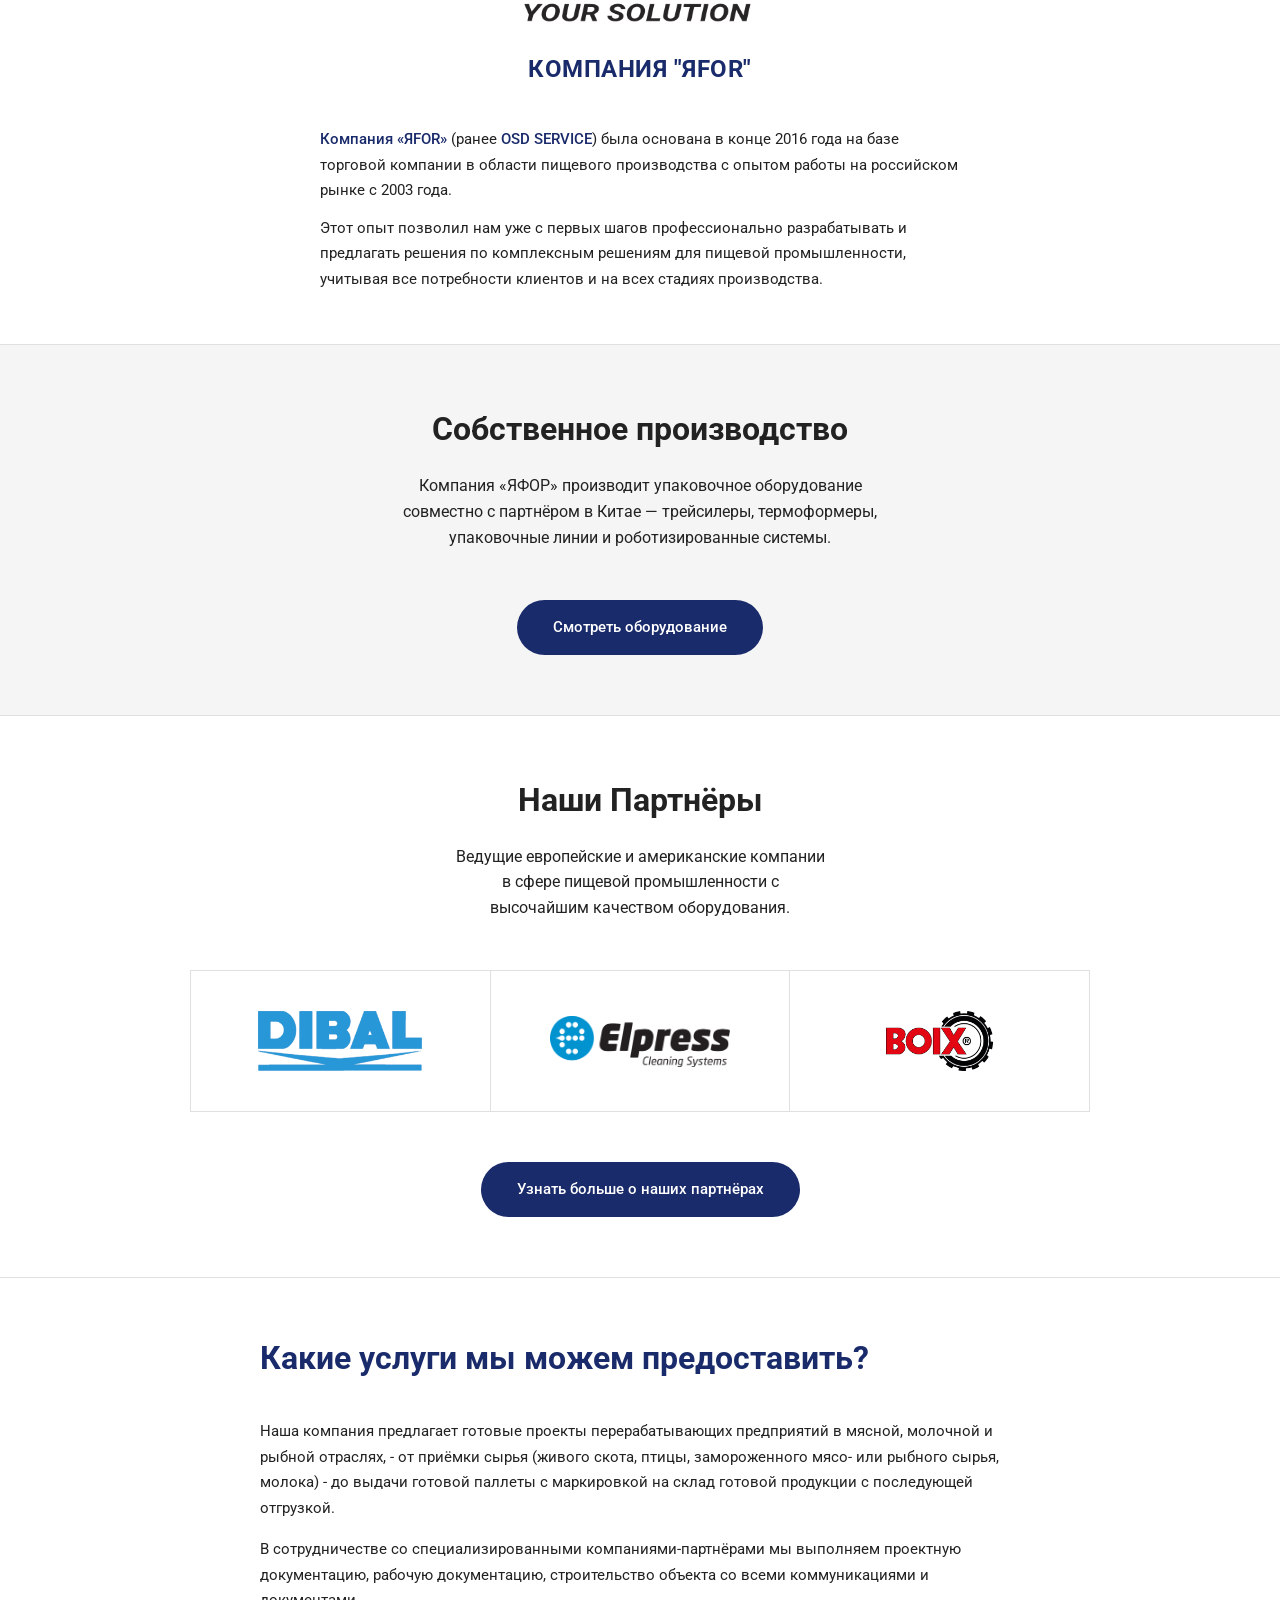
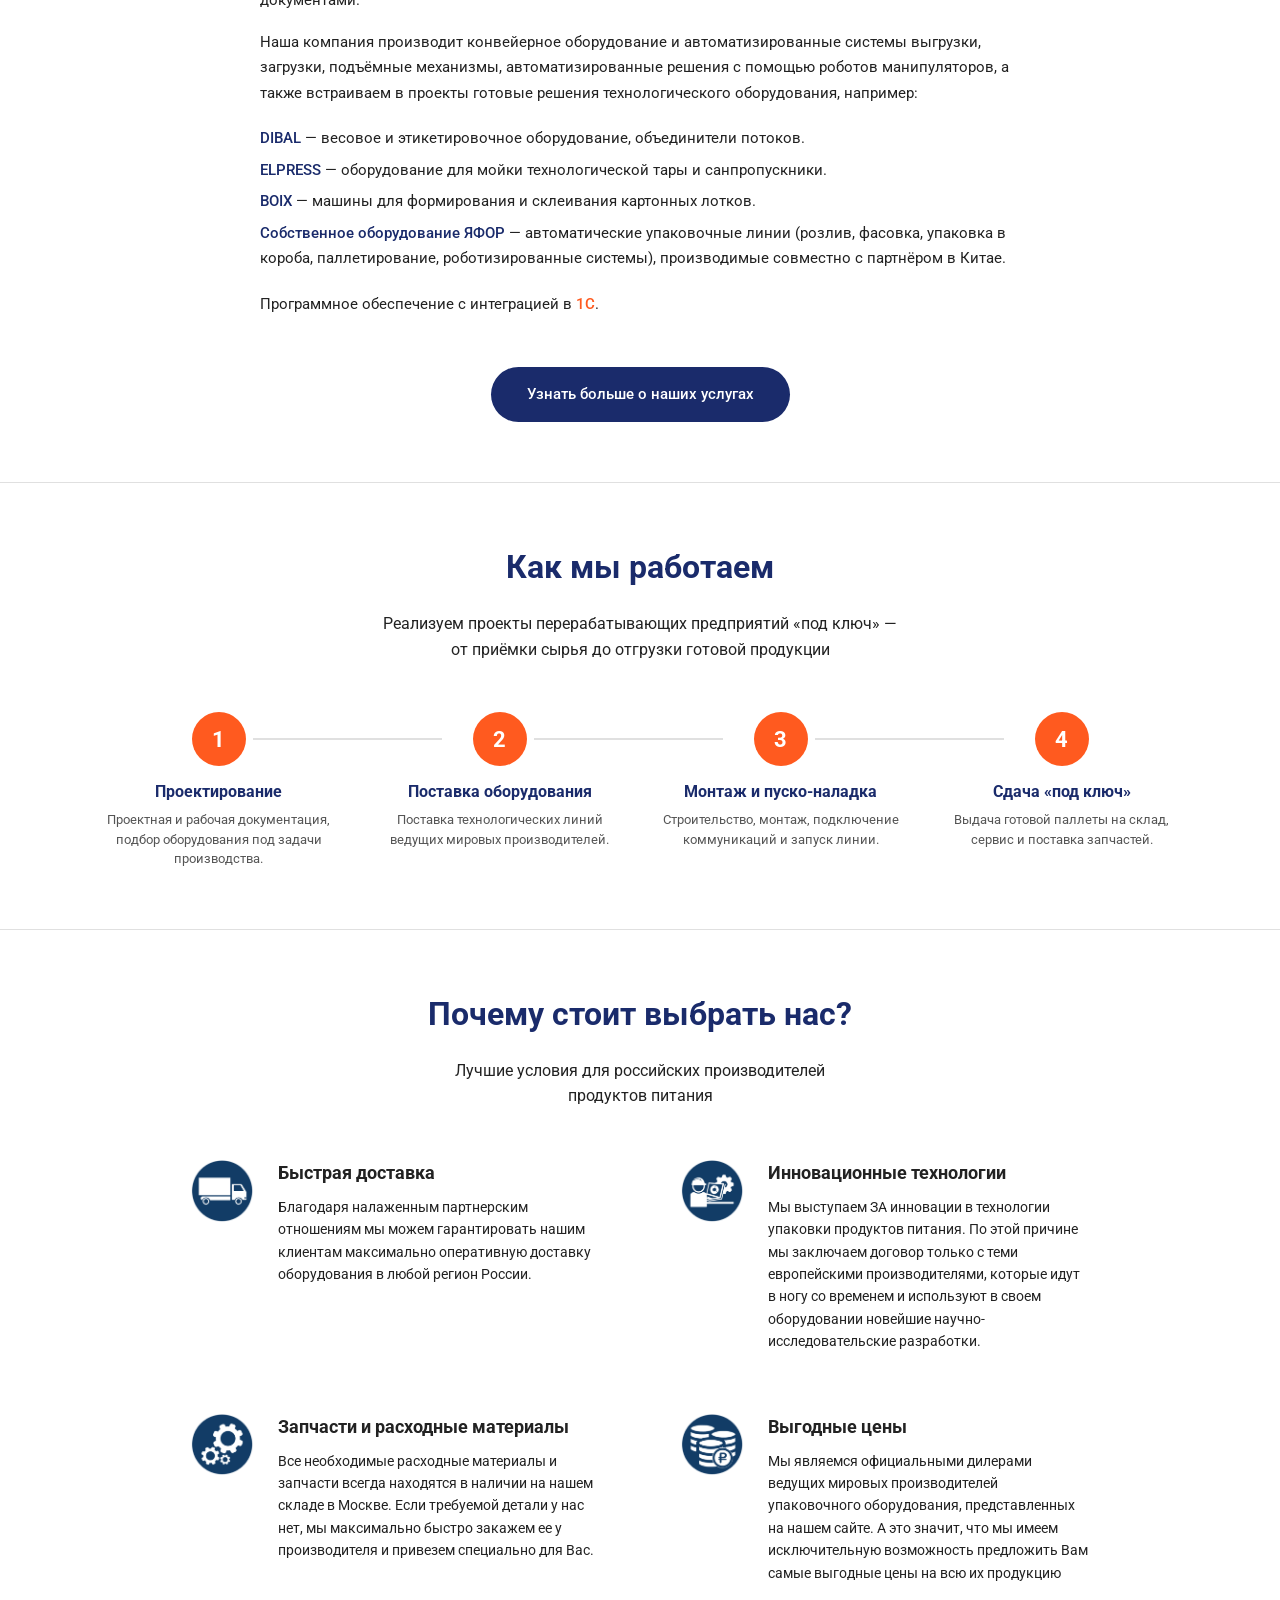
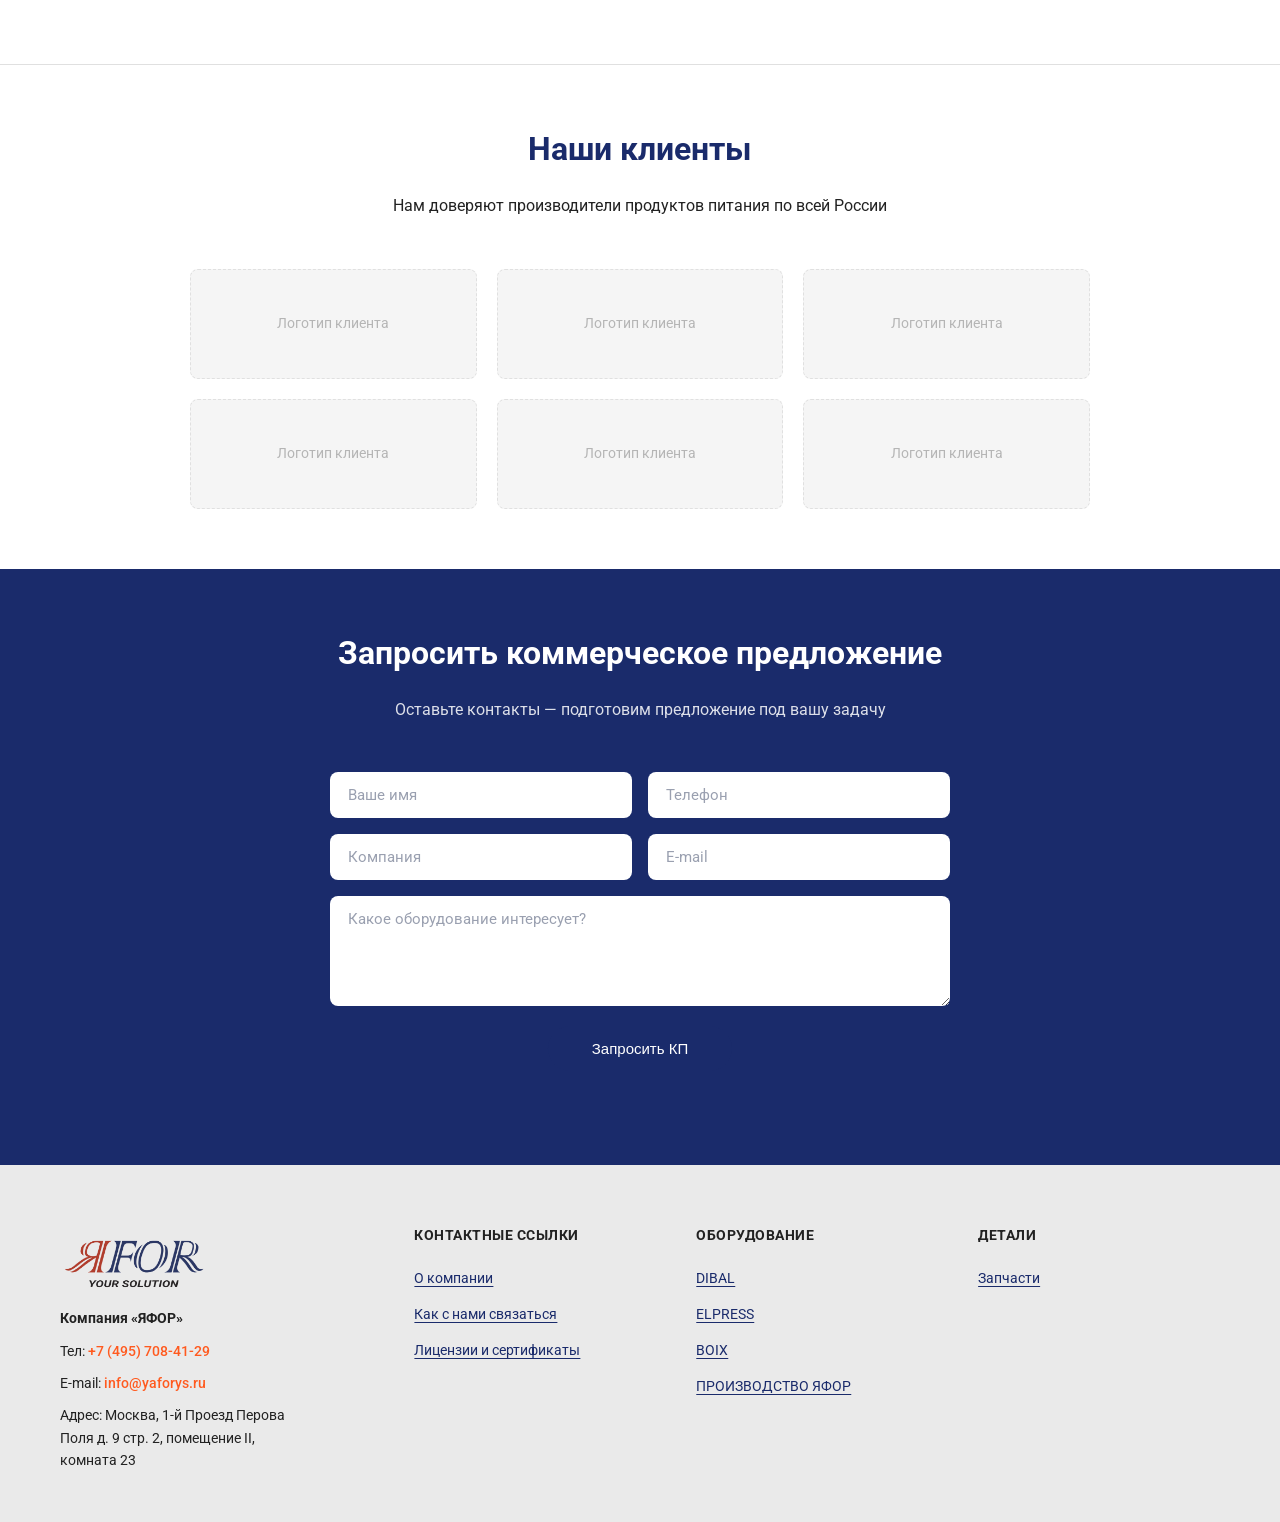
==== commit 953e5f4a: "Правки: термоформеры, блок собственного производства, схема, «Наши клиенты» - china.html: секция пер" ====
--- a/index.html
+++ b/index.html
@@ -130,6 +130,21 @@
       </div>
     </section>
 
+    <!-- СОБСТВЕННОЕ ПРОИЗВОДСТВО -->
+    <section class="own-production-section">
+      <div class="container">
+        <h2 class="section-title">Собственное производство</h2>
+        <p class="section-subtitle">
+          Компания «ЯФОР» производит упаковочное оборудование<br>
+          совместно с партнёром в Китае — трейсилеры, термоформеры,<br>
+          упаковочные линии и роботизированные системы.
+        </p>
+        <div class="section-cta">
+          <a href="china.html" class="btn-primary">Смотреть оборудование</a>
+        </div>
+      </div>
+    </section>
+
     <!-- ПАРТНЁРЫ -->
     <section class="partners-section">
       <div class="container">
@@ -144,7 +159,6 @@
           <a href="dibal.html" class="partner-card"><img src="images/partner-dibal.png" alt="DIBAL"></a>
           <a href="elpress.html" class="partner-card"><img src="images/partner-elpress.png" alt="Elpress"></a>
           <a href="boix.html" class="partner-card"><img src="images/partner-boix.png" alt="BOIX"></a>
-          <a href="china.html" class="partner-card partner-card-text">Собственное производство<br>совместно с партнёром в Китае</a>
         </div>
 
         <div class="section-cta">
@@ -197,26 +211,21 @@
         <div class="process-grid">
           <div class="process-step">
             <div class="process-num">1</div>
-            <h3>Приёмка сырья</h3>
-            <p>Организация линии приёмки скота, птицы, замороженного сырья или молока.</p>
+            <h3>Проектирование</h3>
+            <p>Проектная и рабочая документация, подбор оборудования под задачи производства.</p>
           </div>
           <div class="process-step">
             <div class="process-num">2</div>
-            <h3>Проектирование</h3>
-            <p>Проектная и рабочая документация, подбор оборудования под задачи производства.</p>
+            <h3>Поставка оборудования</h3>
+            <p>Поставка технологических линий ведущих мировых производителей.</p>
           </div>
           <div class="process-step">
             <div class="process-num">3</div>
-            <h3>Поставка оборудования</h3>
-            <p>Поставка технологических линий ведущих мировых производителей.</p>
+            <h3>Монтаж и пуско-наладка</h3>
+            <p>Строительство, монтаж, подключение коммуникаций и запуск линии.</p>
           </div>
           <div class="process-step">
             <div class="process-num">4</div>
-            <h3>Монтаж и пуско-наладка</h3>
-            <p>Строительство, монтаж, подключение коммуникаций и запуск линии.</p>
-          </div>
-          <div class="process-step">
-            <div class="process-num">5</div>
             <h3>Сдача «под ключ»</h3>
             <p>Выдача готовой паллеты на склад, сервис и поставка запчастей.</p>
           </div>
@@ -273,6 +282,22 @@
               <p>Мы являемся официальными дилерами ведущих мировых производителей упаковочного оборудования, представленных на нашем сайте. А это значит, что мы имеем исключительную возможность предложить Вам самые выгодные цены на всю их продукцию</p>
             </div>
           </div>
+        </div>
+      </div>
+    </section>
+
+    <!-- НАШИ КЛИЕНТЫ -->
+    <section class="clients-section">
+      <div class="container">
+        <h2 class="section-title section-title-blue">Наши клиенты</h2>
+        <p class="section-subtitle">Нам доверяют производители продуктов питания по всей России</p>
+        <div class="clients-grid">
+          <div class="client-slot">Логотип клиента</div>
+          <div class="client-slot">Логотип клиента</div>
+          <div class="client-slot">Логотип клиента</div>
+          <div class="client-slot">Логотип клиента</div>
+          <div class="client-slot">Логотип клиента</div>
+          <div class="client-slot">Логотип клиента</div>
         </div>
       </div>
     </section>
--- a/style.css
+++ b/style.css
@@ -1431,7 +1431,7 @@
 
 .process-grid {
   display: grid;
-  grid-template-columns: repeat(5, 1fr);
+  grid-template-columns: repeat(4, 1fr);
   gap: 24px;
   max-width: 1100px;
   margin: 40px auto 0;
@@ -1597,3 +1597,47 @@
   line-height: 1.45;
   color: var(--color-primary);
 }
+
+/* Собственное производство (главная) */
+.own-production-section {
+  padding: 60px 0;
+  border-top: 1px solid var(--color-border);
+  background: var(--color-bg-light);
+}
+
+/* Наши клиенты */
+.clients-section {
+  padding: 60px 0;
+  border-top: 1px solid var(--color-border);
+}
+
+.clients-grid {
+  display: grid;
+  grid-template-columns: repeat(3, 1fr);
+  gap: 20px;
+  max-width: 900px;
+  margin: 30px auto 0;
+}
+
+.client-slot {
+  display: flex;
+  align-items: center;
+  justify-content: center;
+  height: 110px;
+  border: 1px dashed var(--color-border);
+  border-radius: 8px;
+  color: #b5b5b5;
+  font-size: 14px;
+  background: var(--color-bg-light);
+}
+
+.clients-grid img {
+  max-height: 80px;
+  object-fit: contain;
+}
+
+@media (max-width: 700px) {
+  .clients-grid {
+    grid-template-columns: repeat(2, 1fr);
+  }
+}
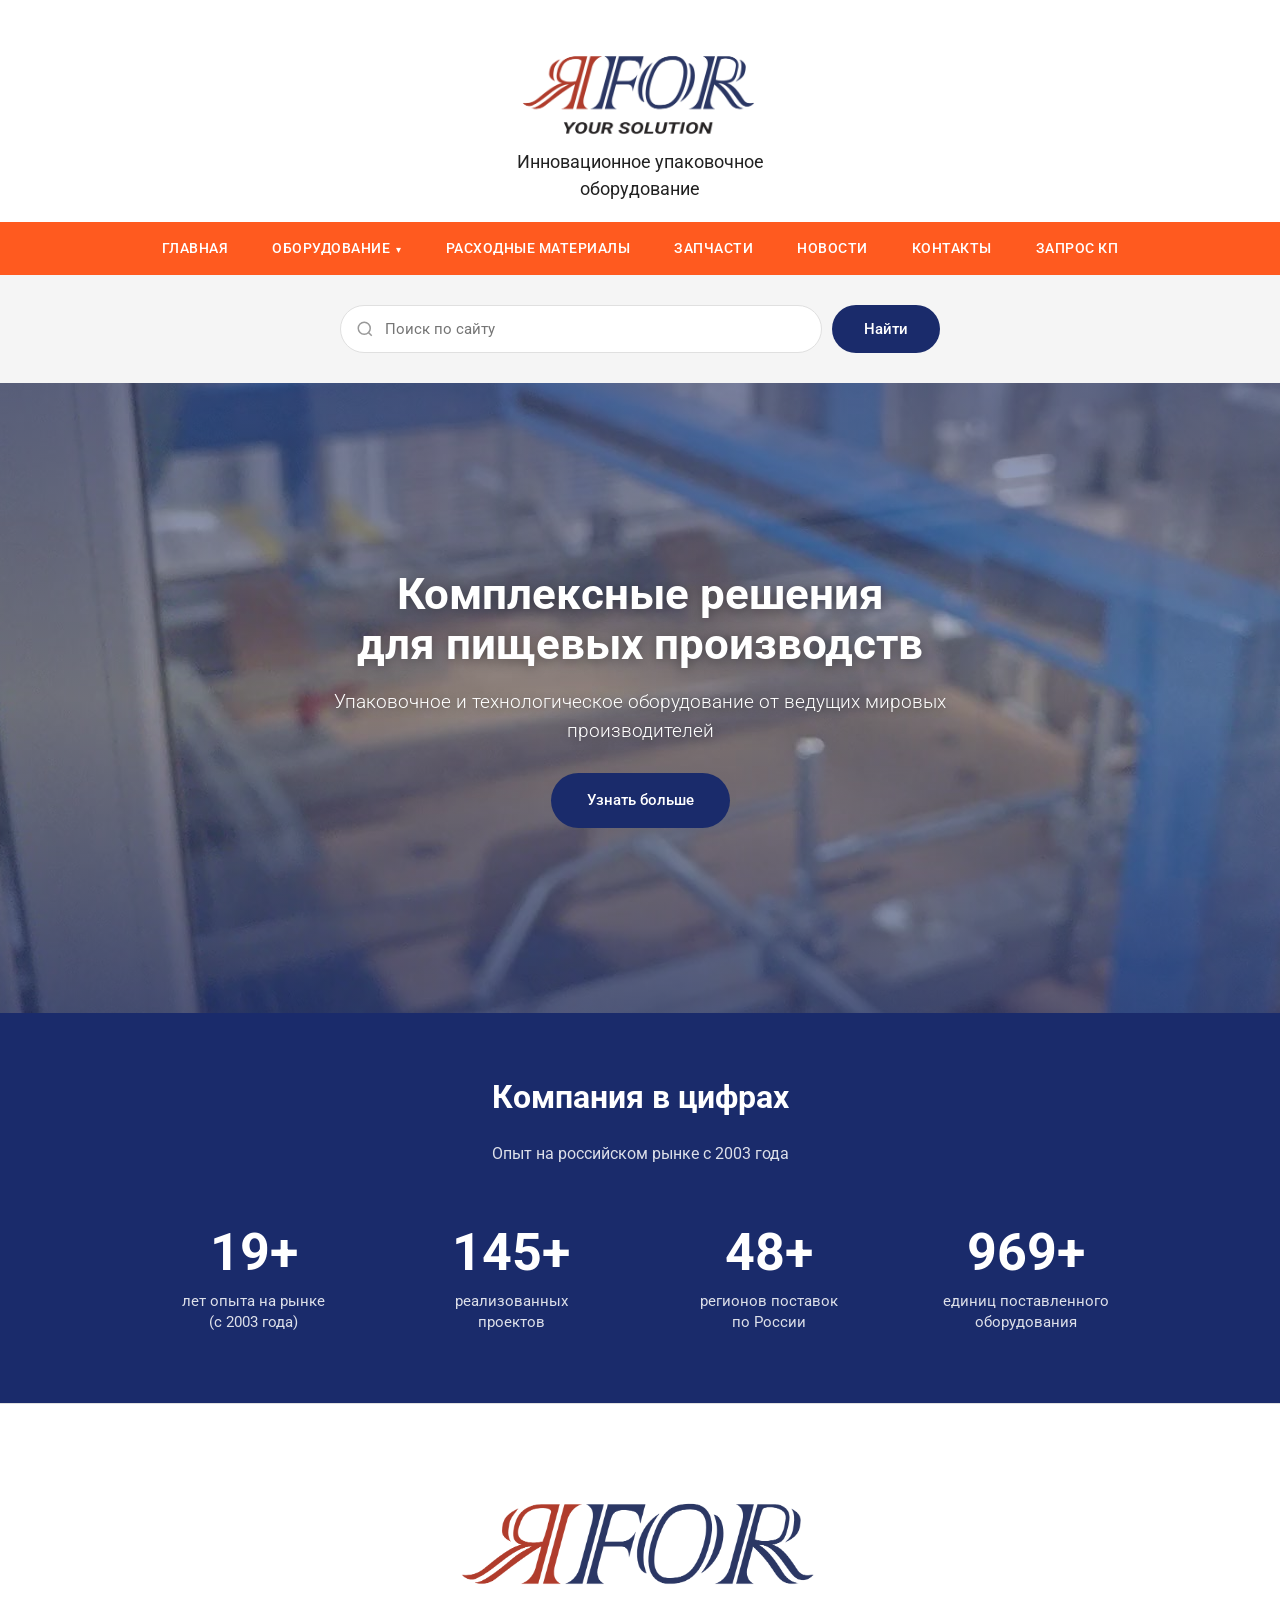
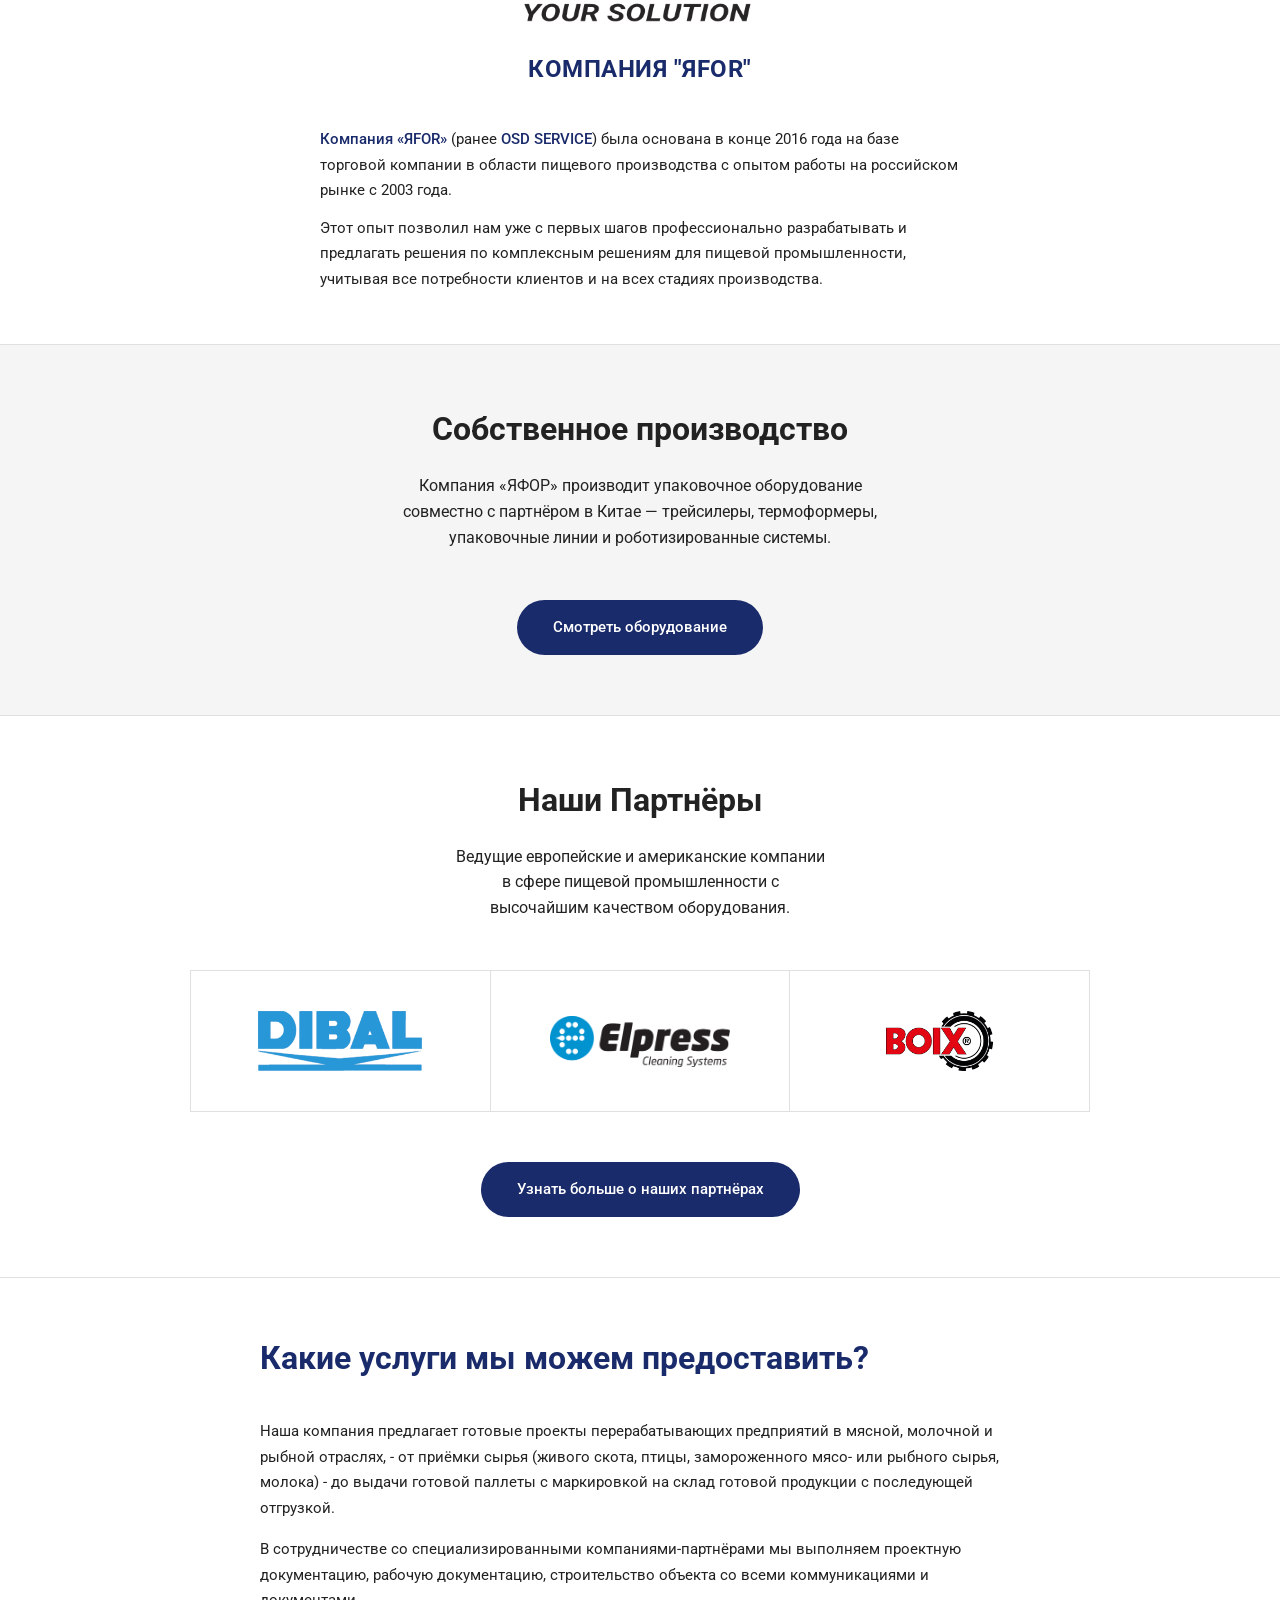
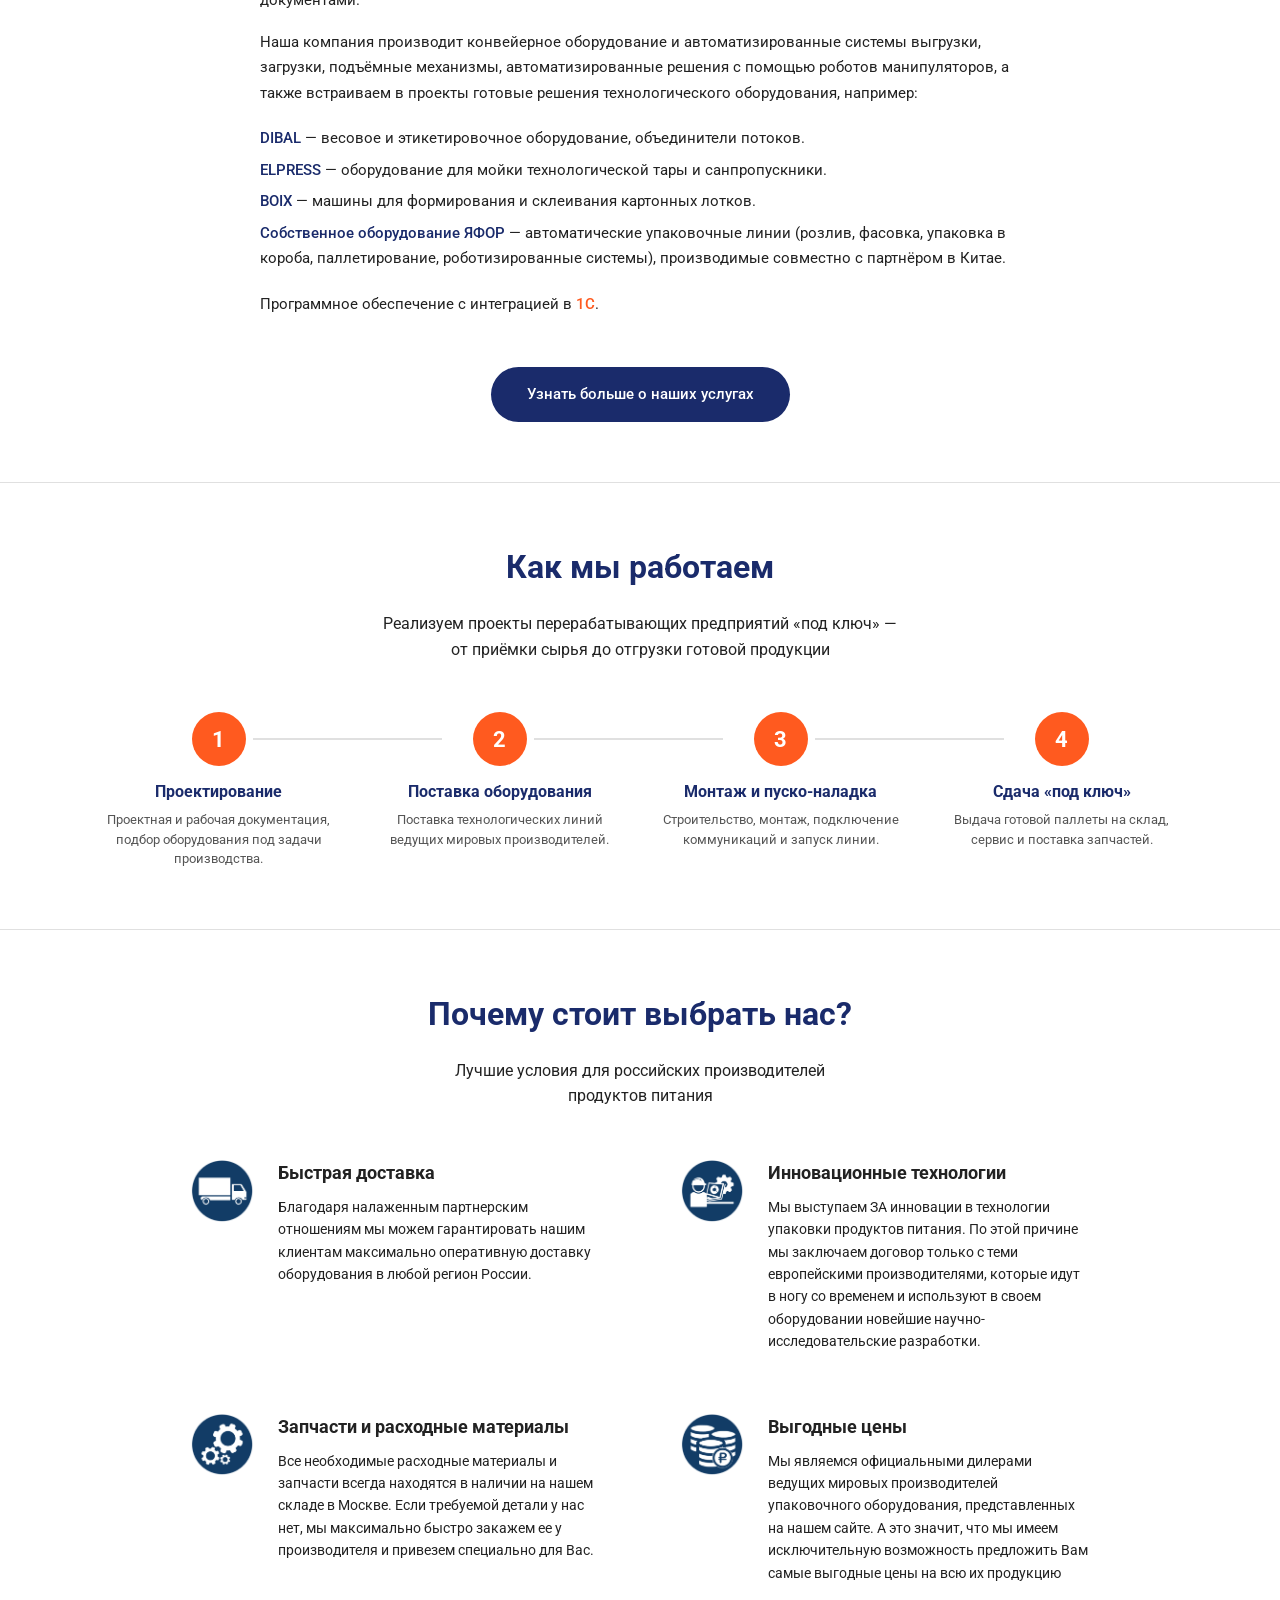
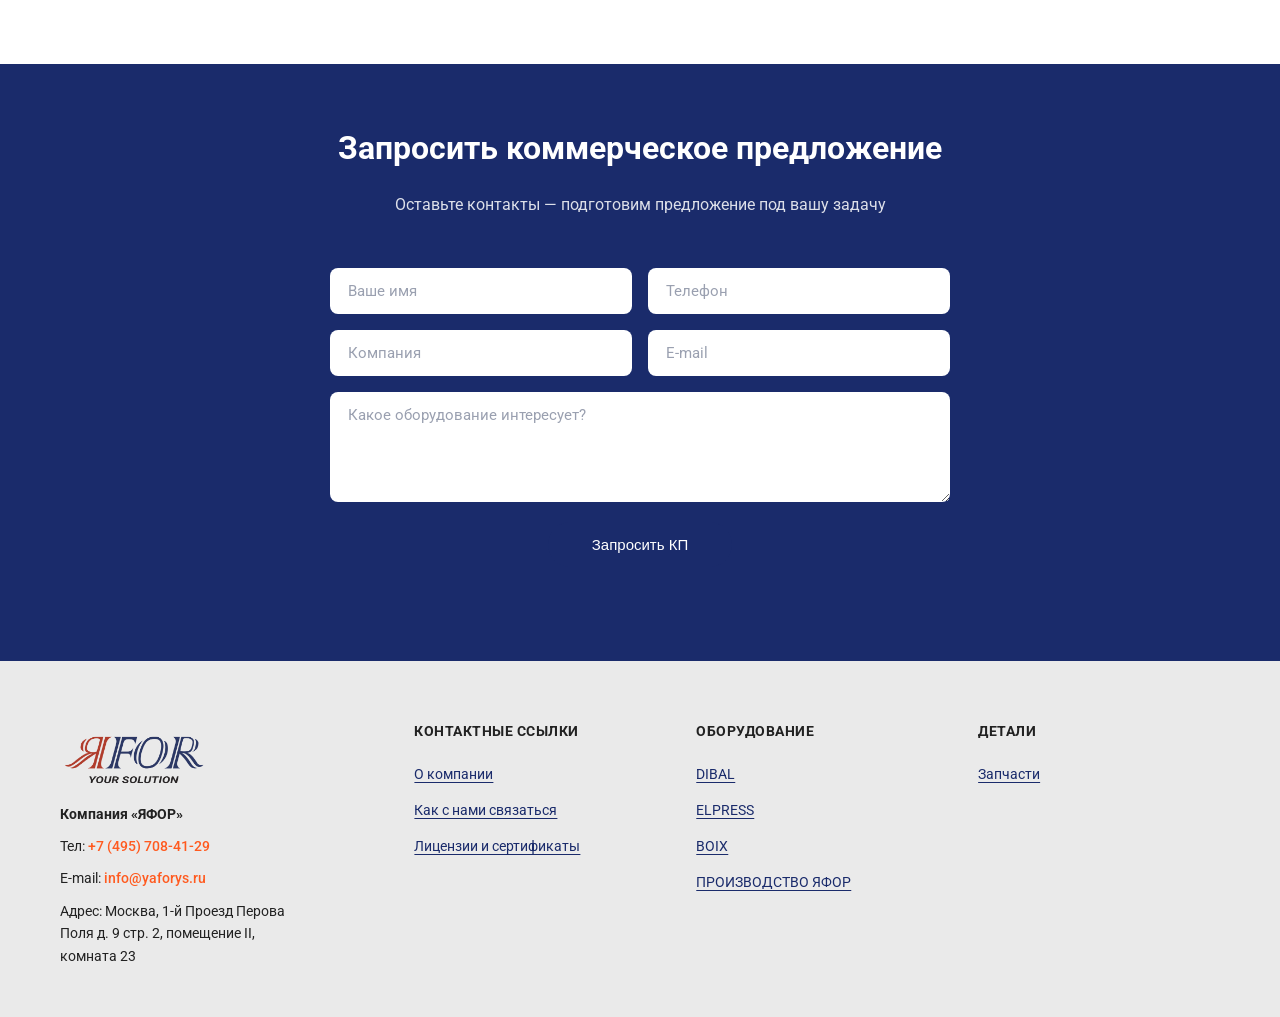
==== commit 10ee7e47: "Убрана секция «Наши клиенты» (пустые слоты до появления логотипов) Co-Authored-By: Claude Opus 4.8 <" ====
--- a/index.html
+++ b/index.html
@@ -286,22 +286,6 @@
       </div>
     </section>
 
-    <!-- НАШИ КЛИЕНТЫ -->
-    <section class="clients-section">
-      <div class="container">
-        <h2 class="section-title section-title-blue">Наши клиенты</h2>
-        <p class="section-subtitle">Нам доверяют производители продуктов питания по всей России</p>
-        <div class="clients-grid">
-          <div class="client-slot">Логотип клиента</div>
-          <div class="client-slot">Логотип клиента</div>
-          <div class="client-slot">Логотип клиента</div>
-          <div class="client-slot">Логотип клиента</div>
-          <div class="client-slot">Логотип клиента</div>
-          <div class="client-slot">Логотип клиента</div>
-        </div>
-      </div>
-    </section>
-
     <!-- ЗАПРОС КОММЕРЧЕСКОГО ПРЕДЛОЖЕНИЯ -->
     <section class="request-section" id="request">
       <div class="container">
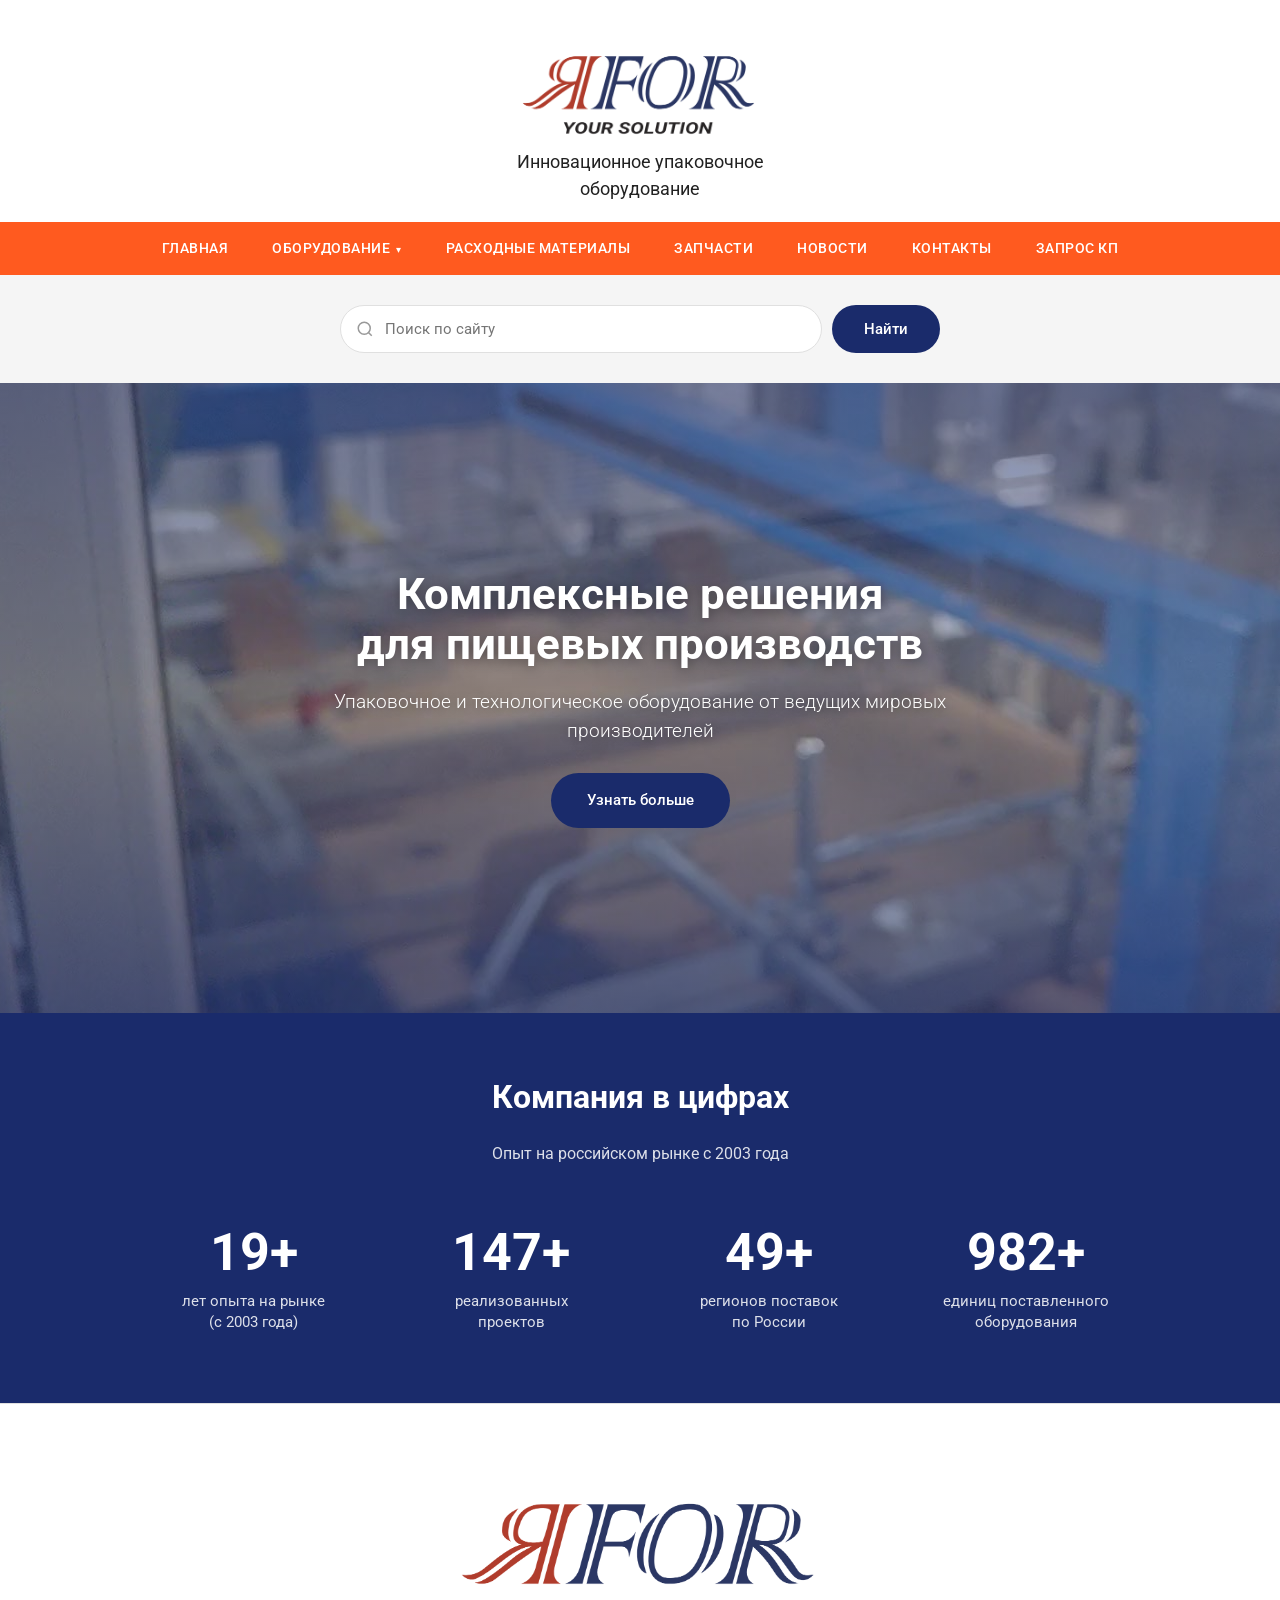
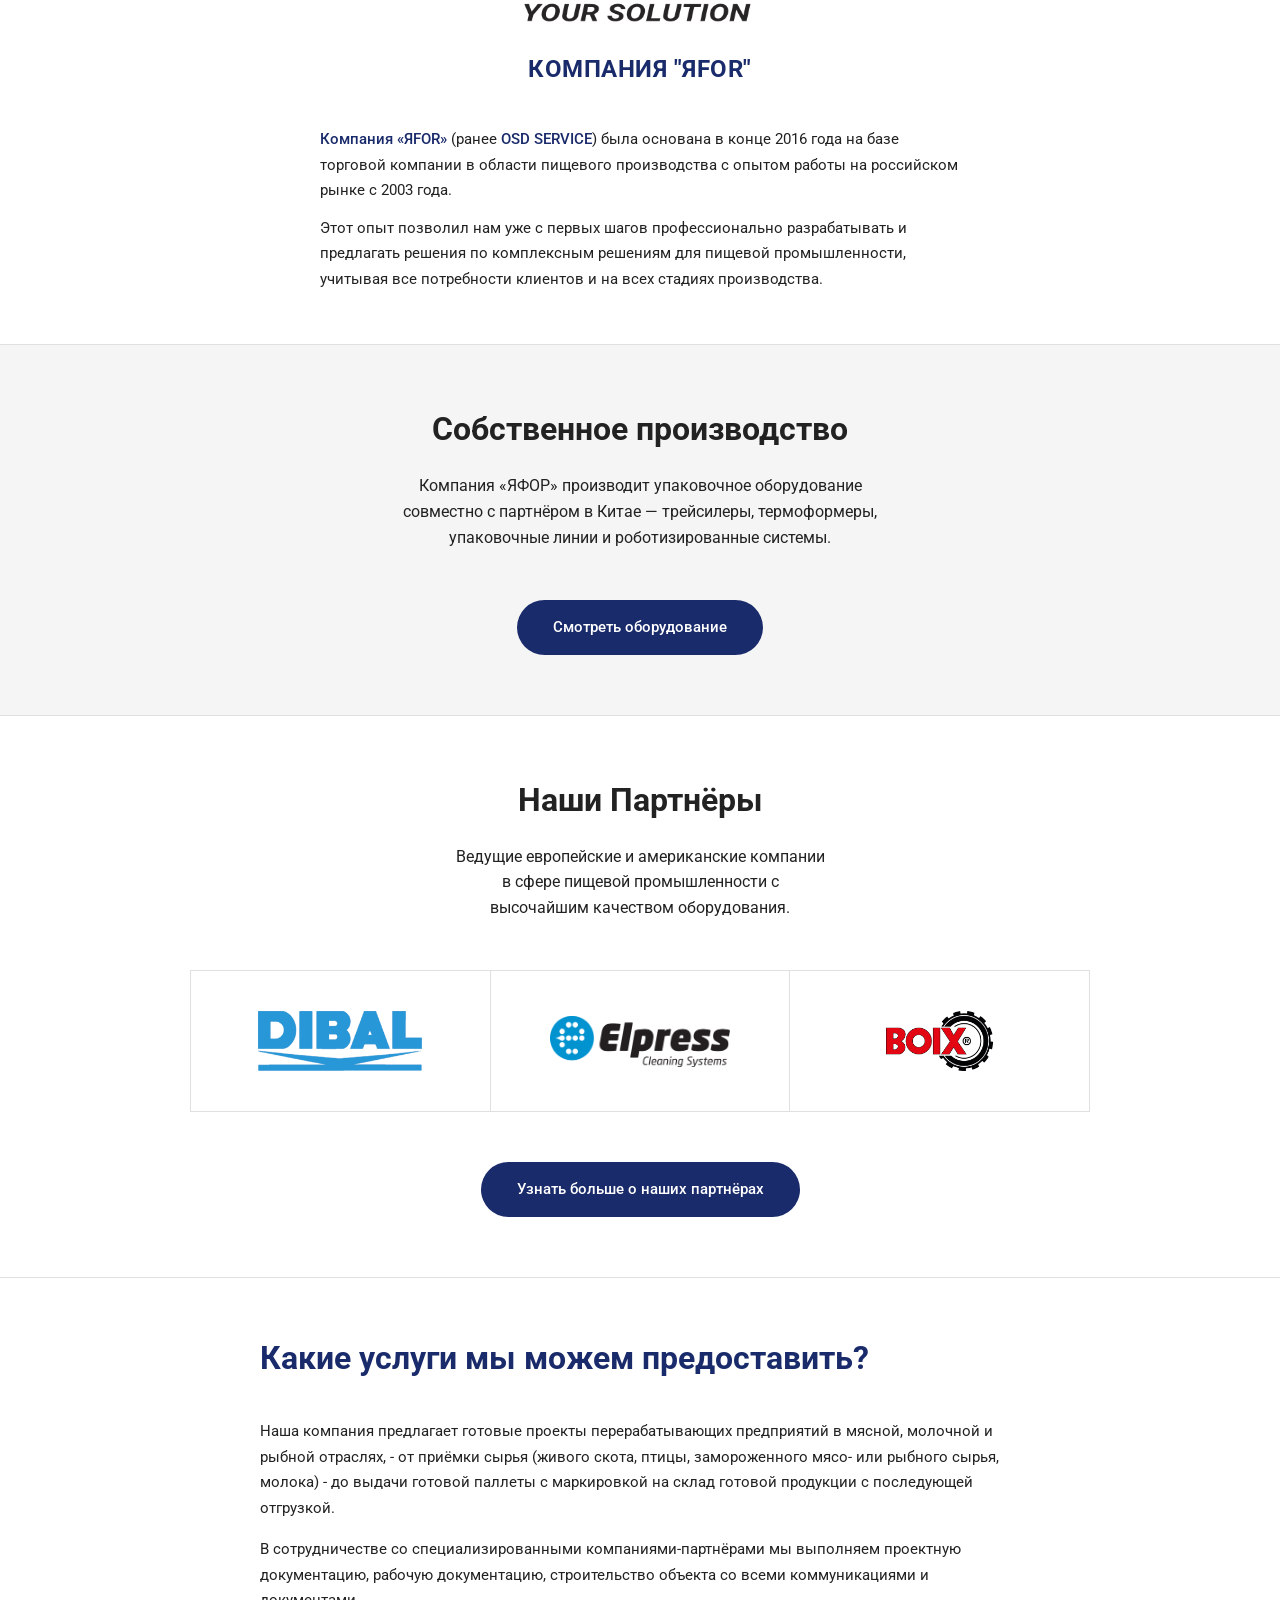
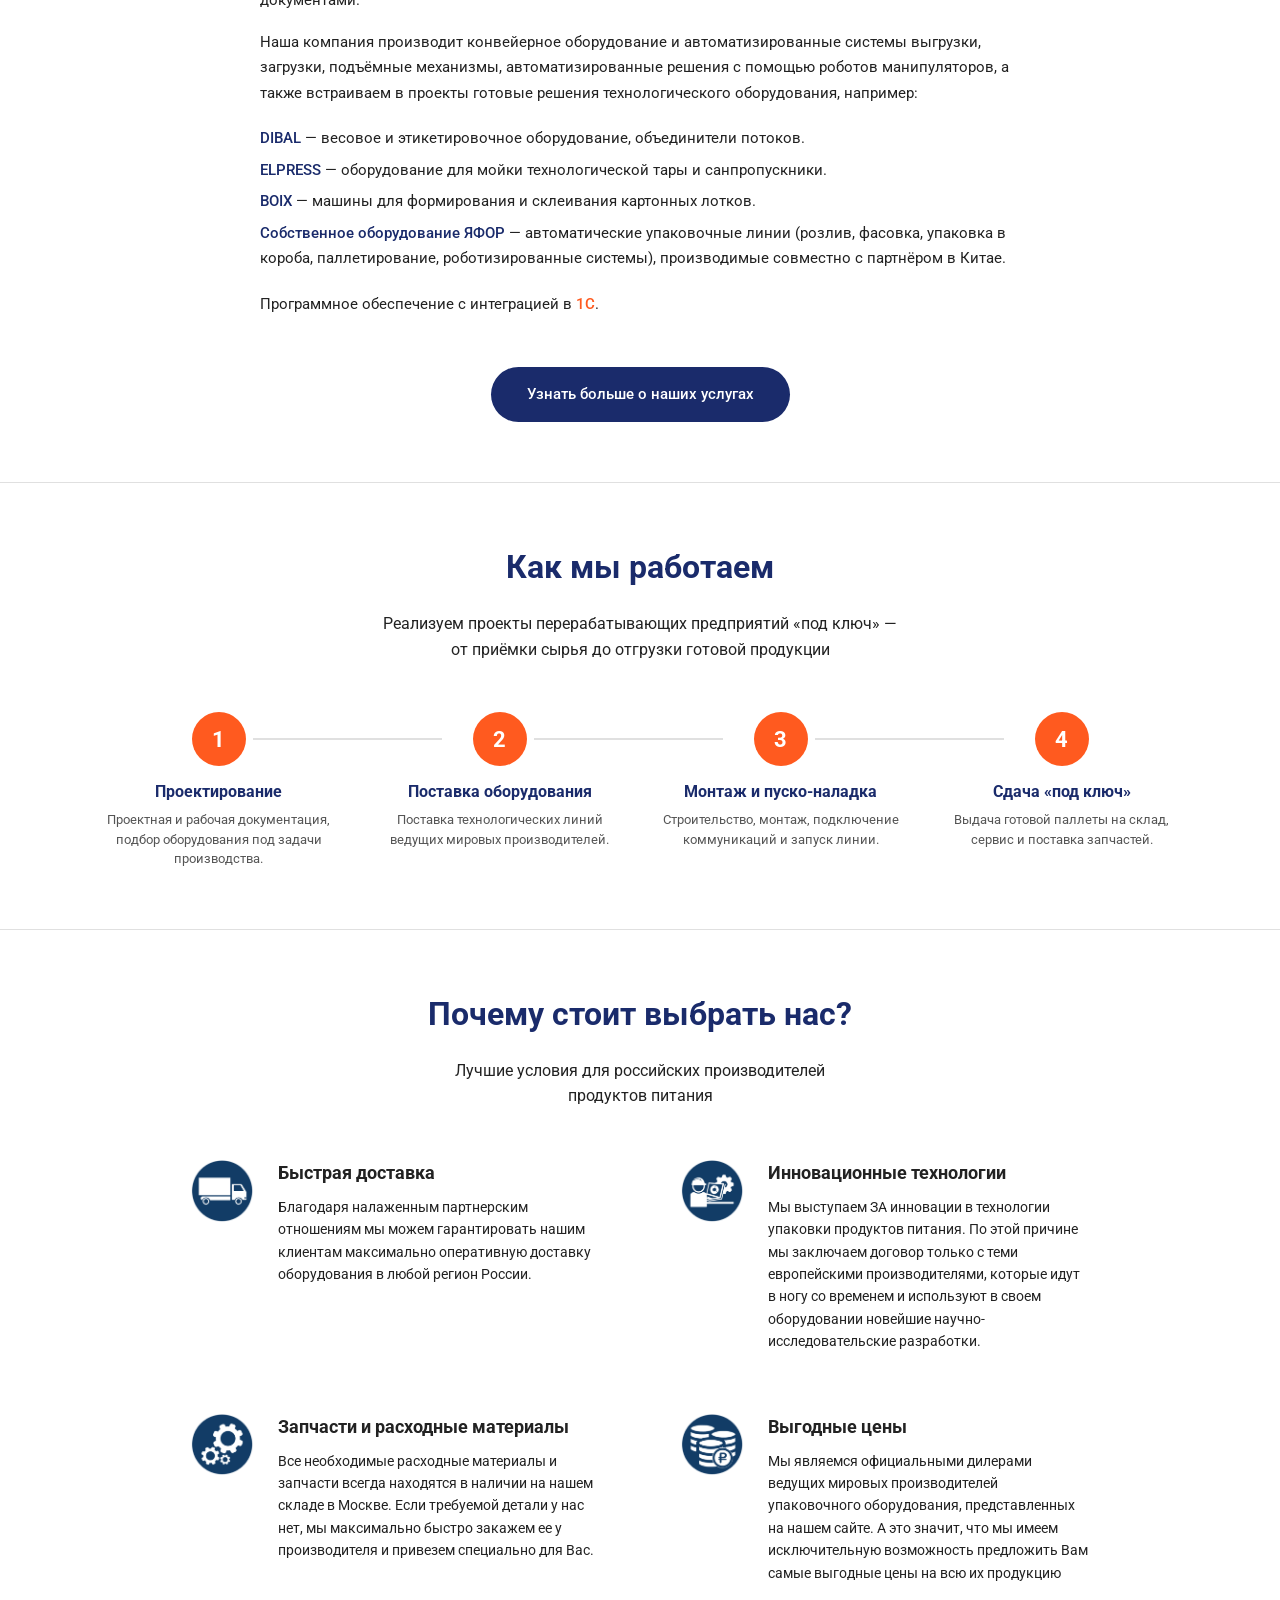
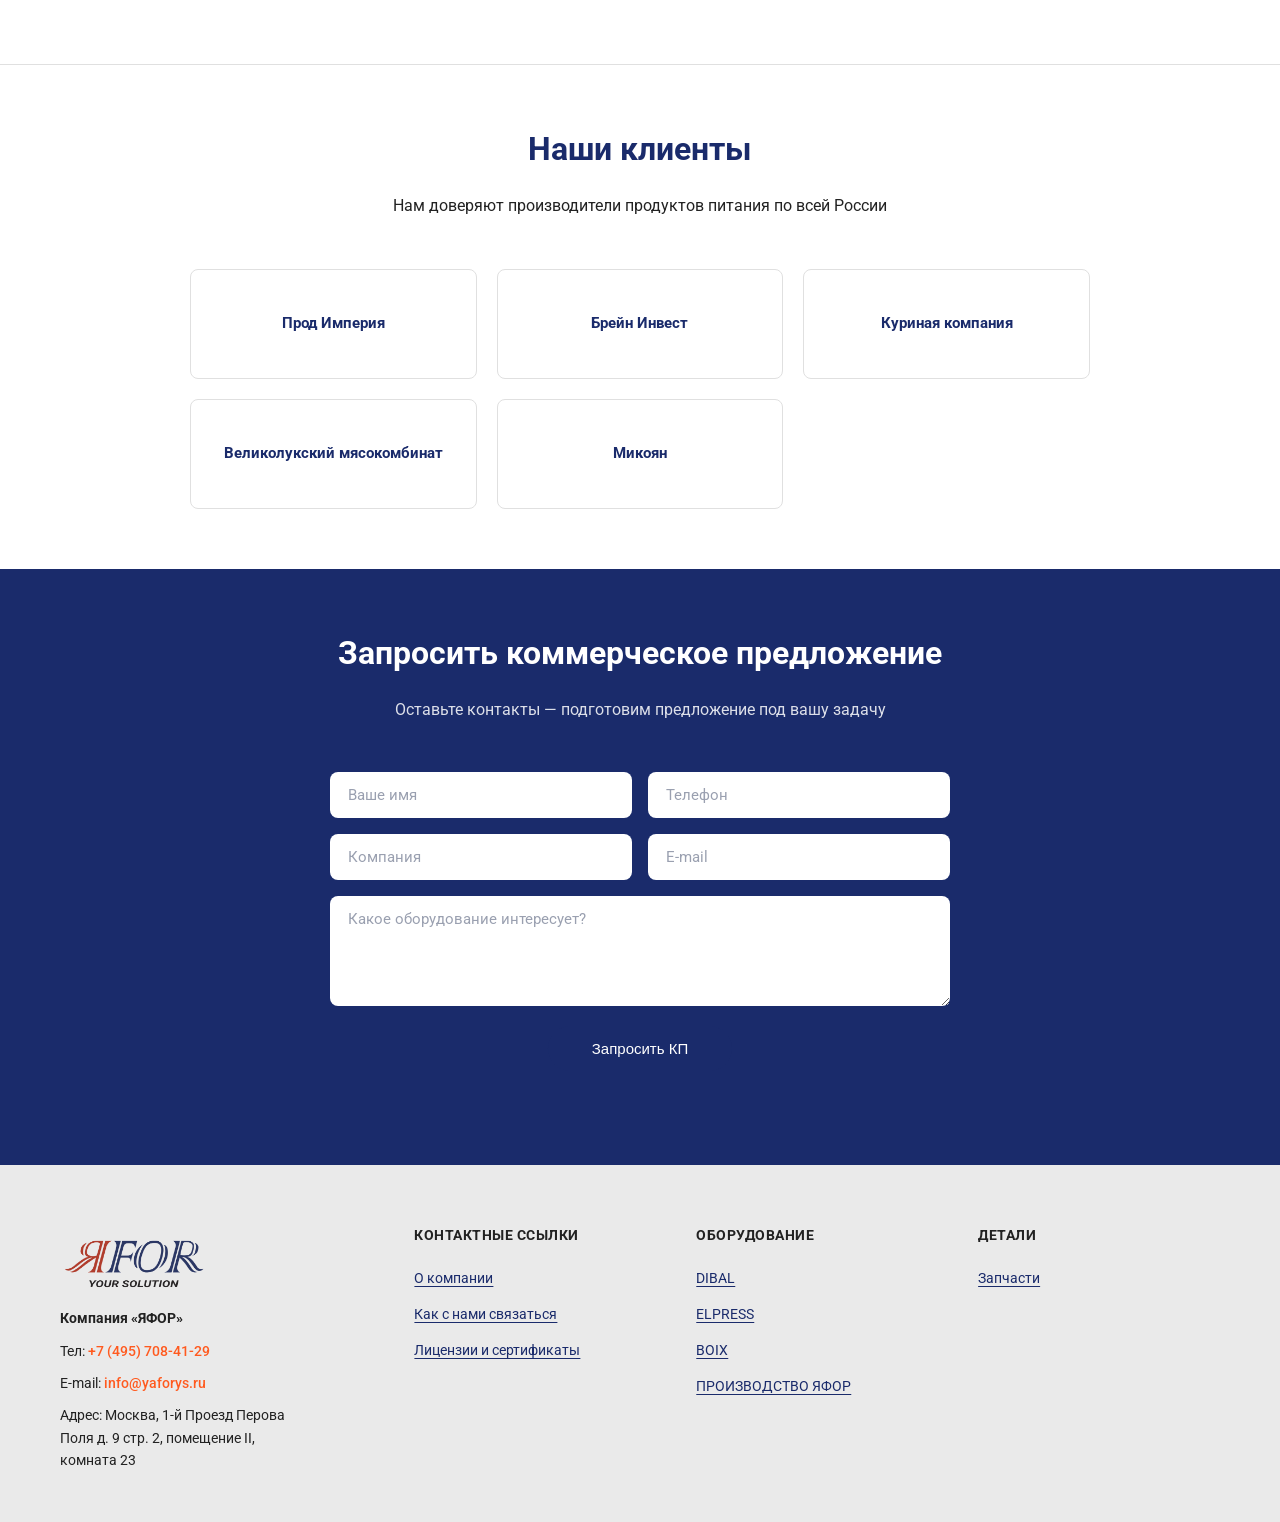
==== commit 2416eba3: "Возвращена секция «Наши клиенты» с плитками-названиями (5 компаний) Логотипы: реально доступен тольк" ====
--- a/index.html
+++ b/index.html
@@ -286,6 +286,21 @@
       </div>
     </section>
 
+    <!-- НАШИ КЛИЕНТЫ -->
+    <section class="clients-section">
+      <div class="container">
+        <h2 class="section-title section-title-blue">Наши клиенты</h2>
+        <p class="section-subtitle">Нам доверяют производители продуктов питания по всей России</p>
+        <div class="clients-grid">
+          <div class="client-slot">Прод Империя</div>
+          <div class="client-slot">Брейн Инвест</div>
+          <div class="client-slot">Куриная компания</div>
+          <div class="client-slot">Великолукский мясокомбинат</div>
+          <div class="client-slot">Микоян</div>
+        </div>
+      </div>
+    </section>
+
     <!-- ЗАПРОС КОММЕРЧЕСКОГО ПРЕДЛОЖЕНИЯ -->
     <section class="request-section" id="request">
       <div class="container">
--- a/style.css
+++ b/style.css
@@ -1623,12 +1623,22 @@
   display: flex;
   align-items: center;
   justify-content: center;
+  text-align: center;
   height: 110px;
-  border: 1px dashed var(--color-border);
+  padding: 12px;
+  border: 1px solid var(--color-border);
   border-radius: 8px;
-  color: #b5b5b5;
-  font-size: 14px;
-  background: var(--color-bg-light);
+  color: var(--color-primary);
+  font-size: 15px;
+  font-weight: 700;
+  line-height: 1.3;
+  background: #fff;
+  transition: box-shadow 0.2s, transform 0.2s;
+}
+
+.client-slot:hover {
+  box-shadow: 0 8px 22px rgba(26, 43, 107, 0.12);
+  transform: translateY(-3px);
 }
 
 .clients-grid img {
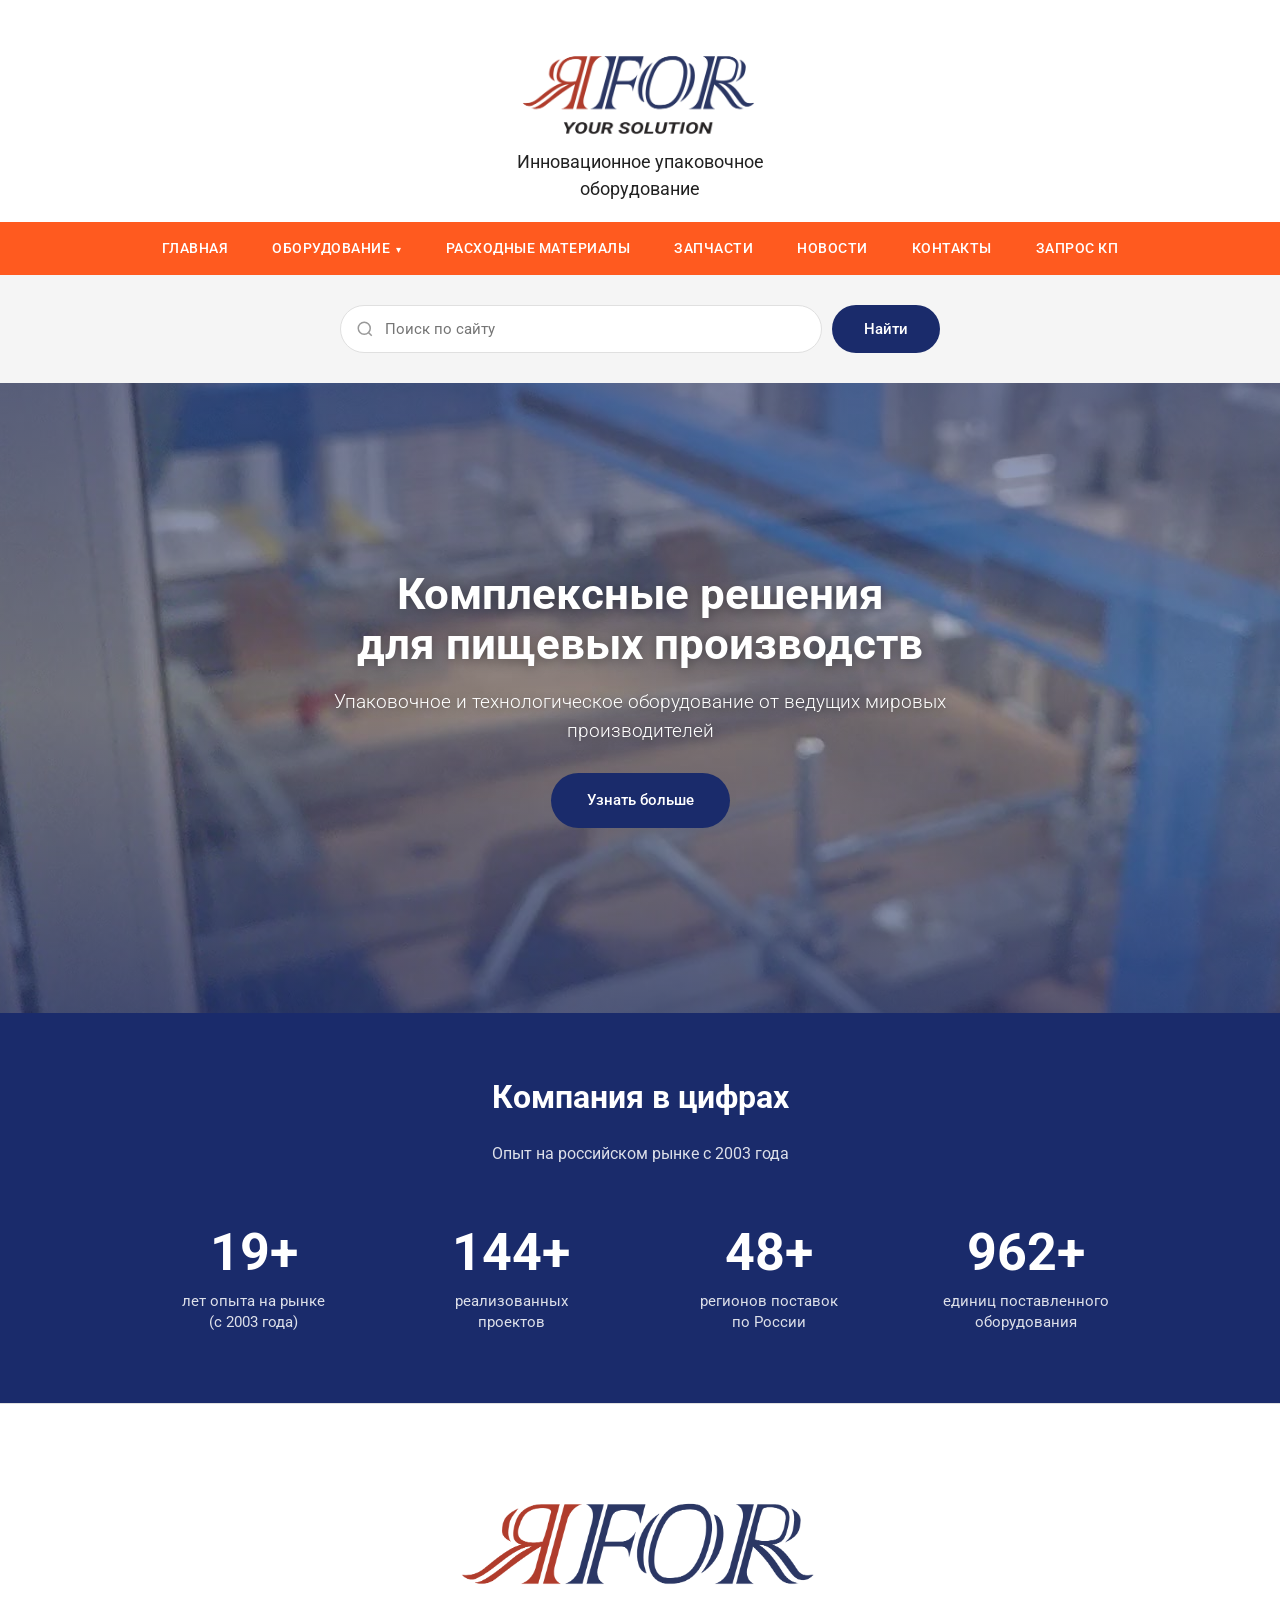
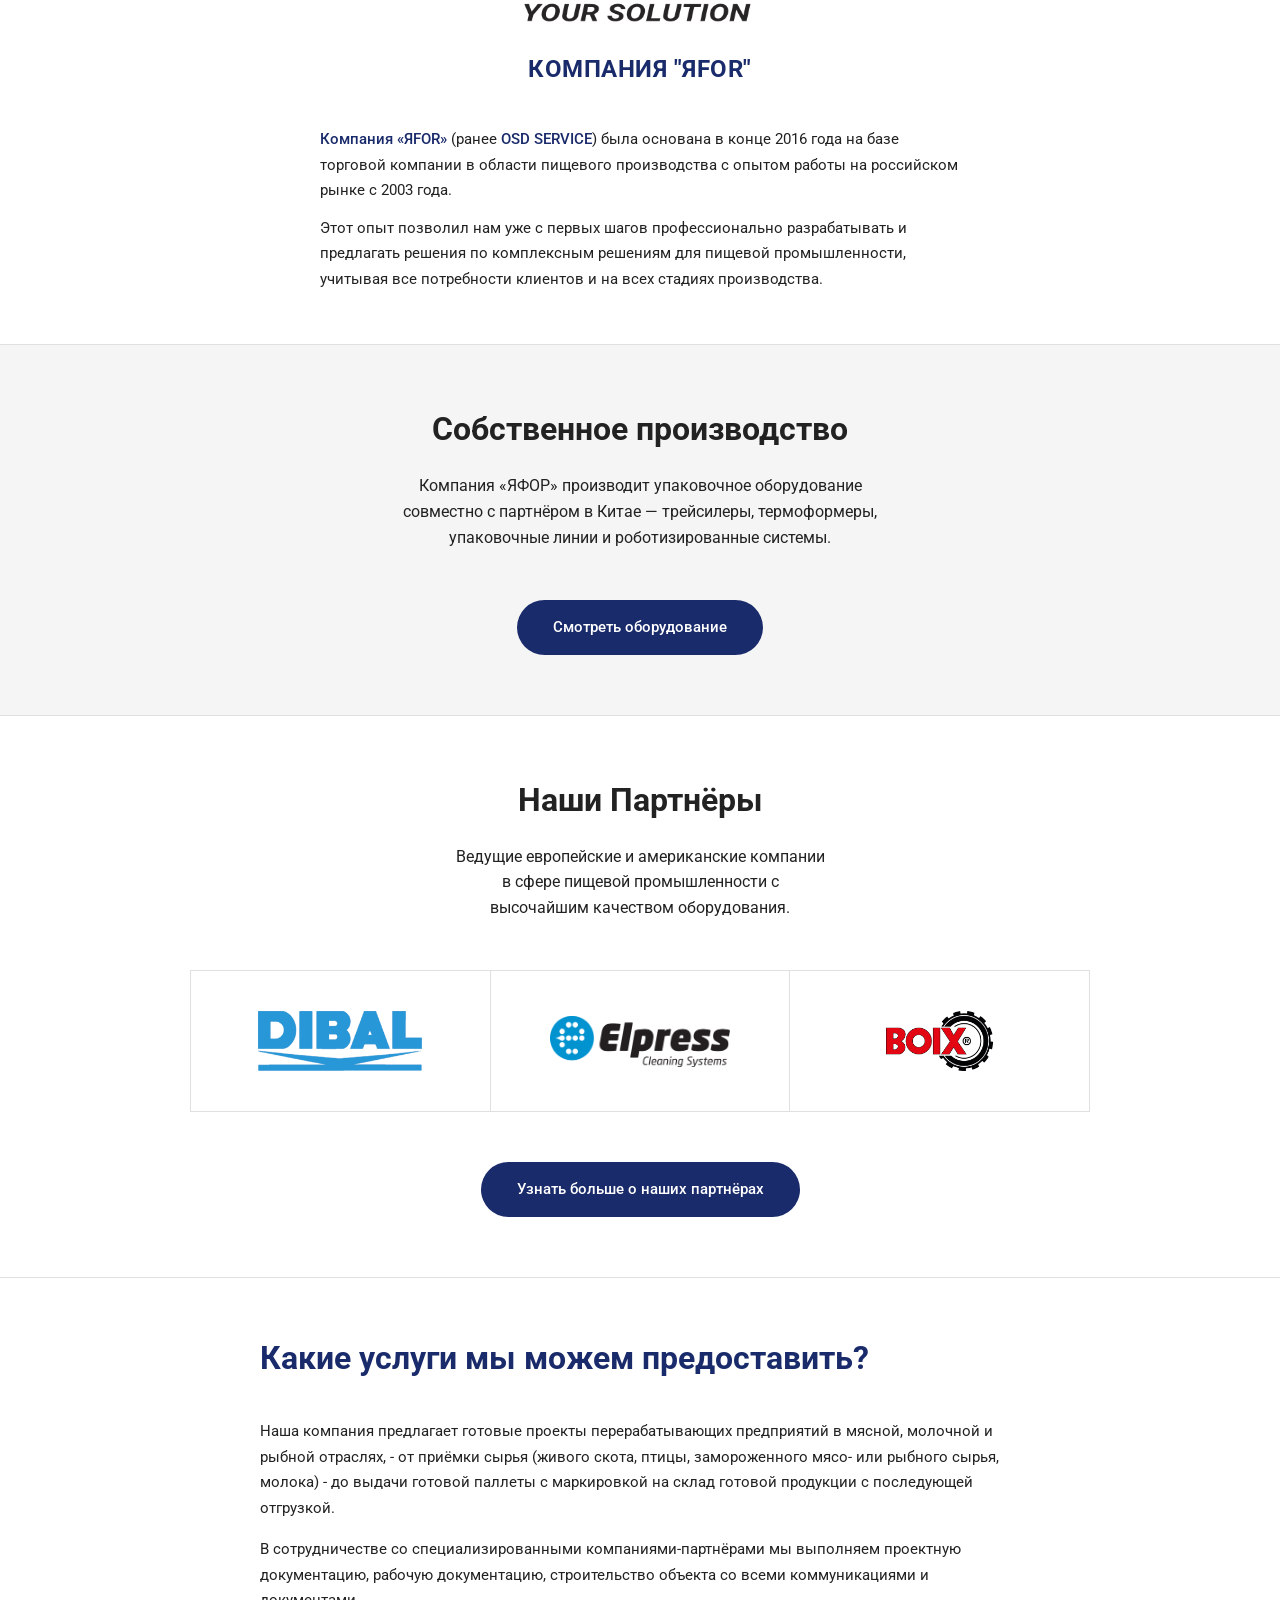
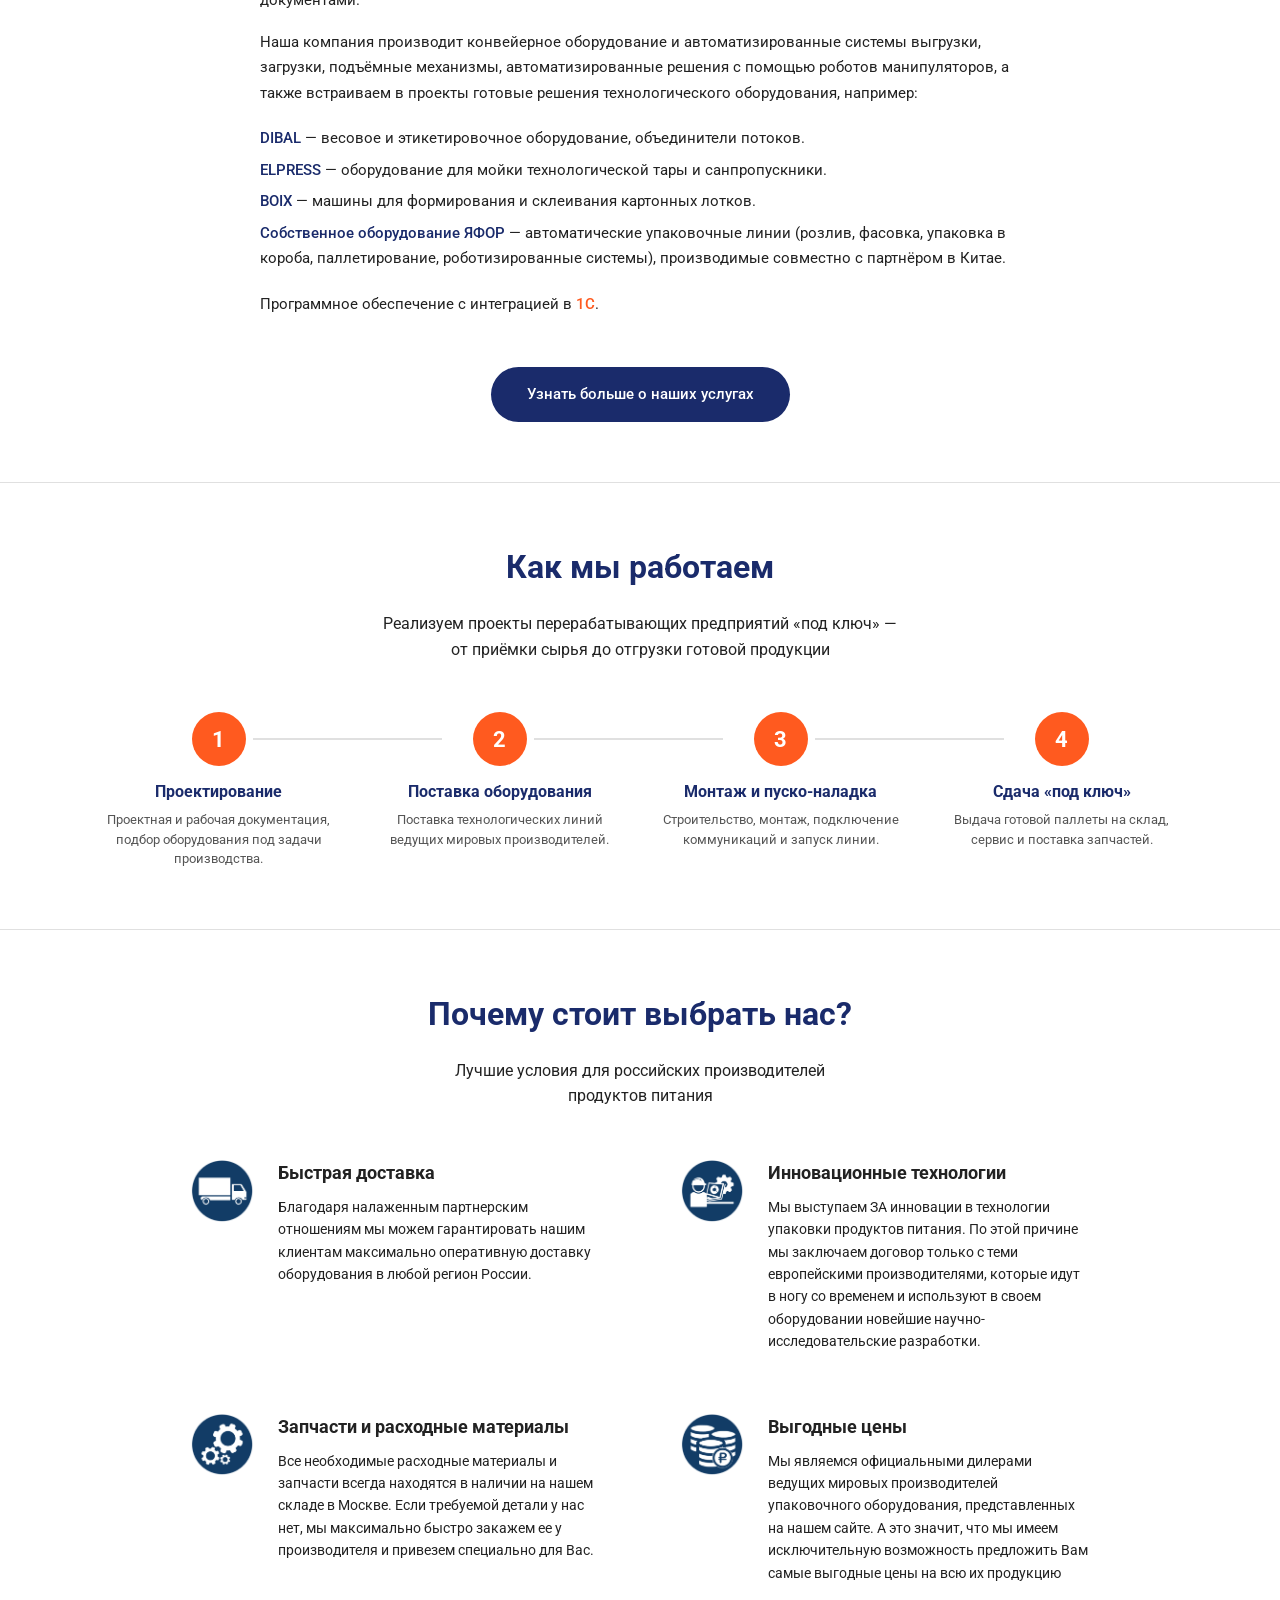
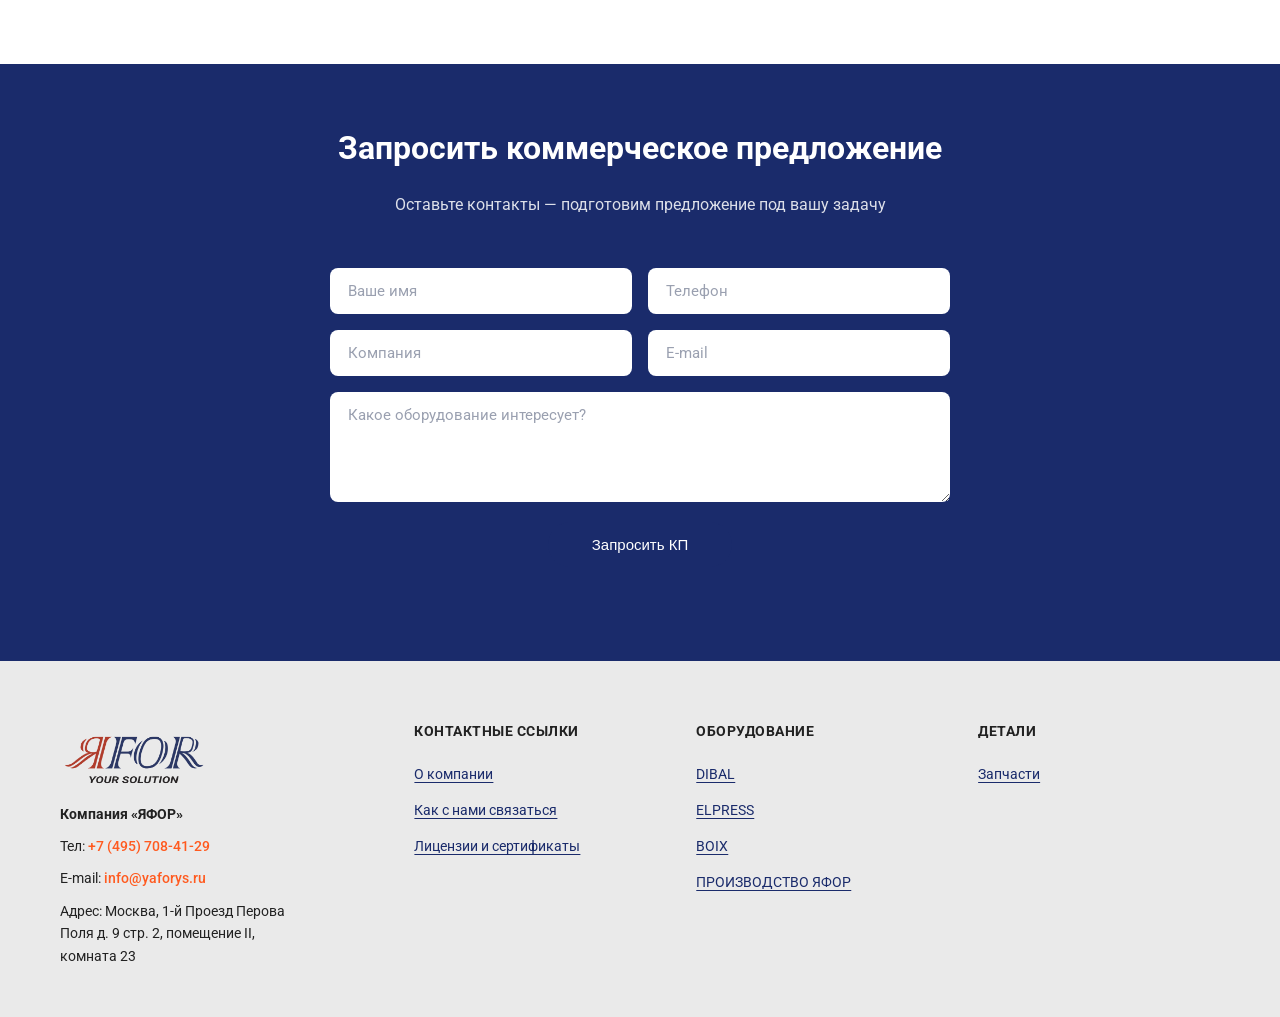
==== commit 97a5fc1c: "Убрана секция «Наши клиенты» (до получения логотипов) Co-Authored-By: Claude Fable 5 <noreply@anthro" ====
--- a/index.html
+++ b/index.html
@@ -286,21 +286,6 @@
       </div>
     </section>
 
-    <!-- НАШИ КЛИЕНТЫ -->
-    <section class="clients-section">
-      <div class="container">
-        <h2 class="section-title section-title-blue">Наши клиенты</h2>
-        <p class="section-subtitle">Нам доверяют производители продуктов питания по всей России</p>
-        <div class="clients-grid">
-          <div class="client-slot">Прод Империя</div>
-          <div class="client-slot">Брейн Инвест</div>
-          <div class="client-slot">Куриная компания</div>
-          <div class="client-slot">Великолукский мясокомбинат</div>
-          <div class="client-slot">Микоян</div>
-        </div>
-      </div>
-    </section>
-
     <!-- ЗАПРОС КОММЕРЧЕСКОГО ПРЕДЛОЖЕНИЯ -->
     <section class="request-section" id="request">
       <div class="container">
